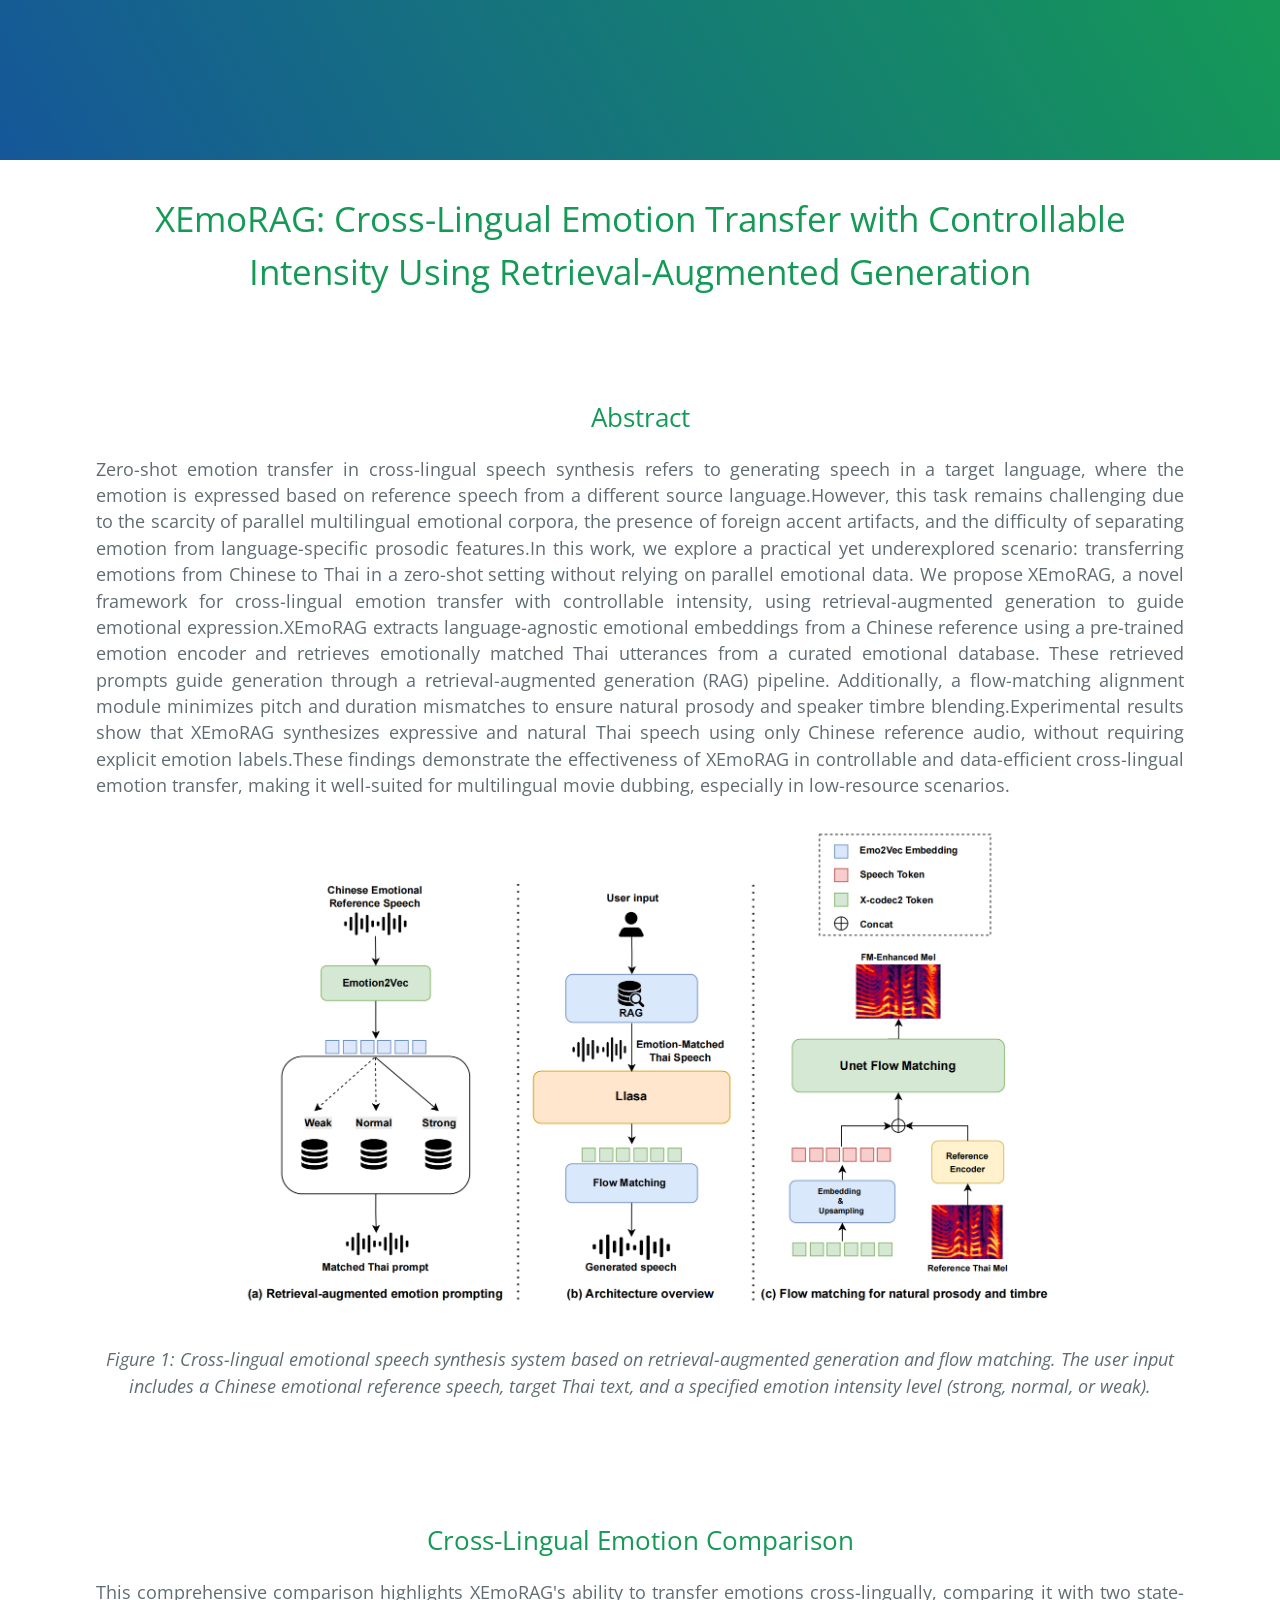
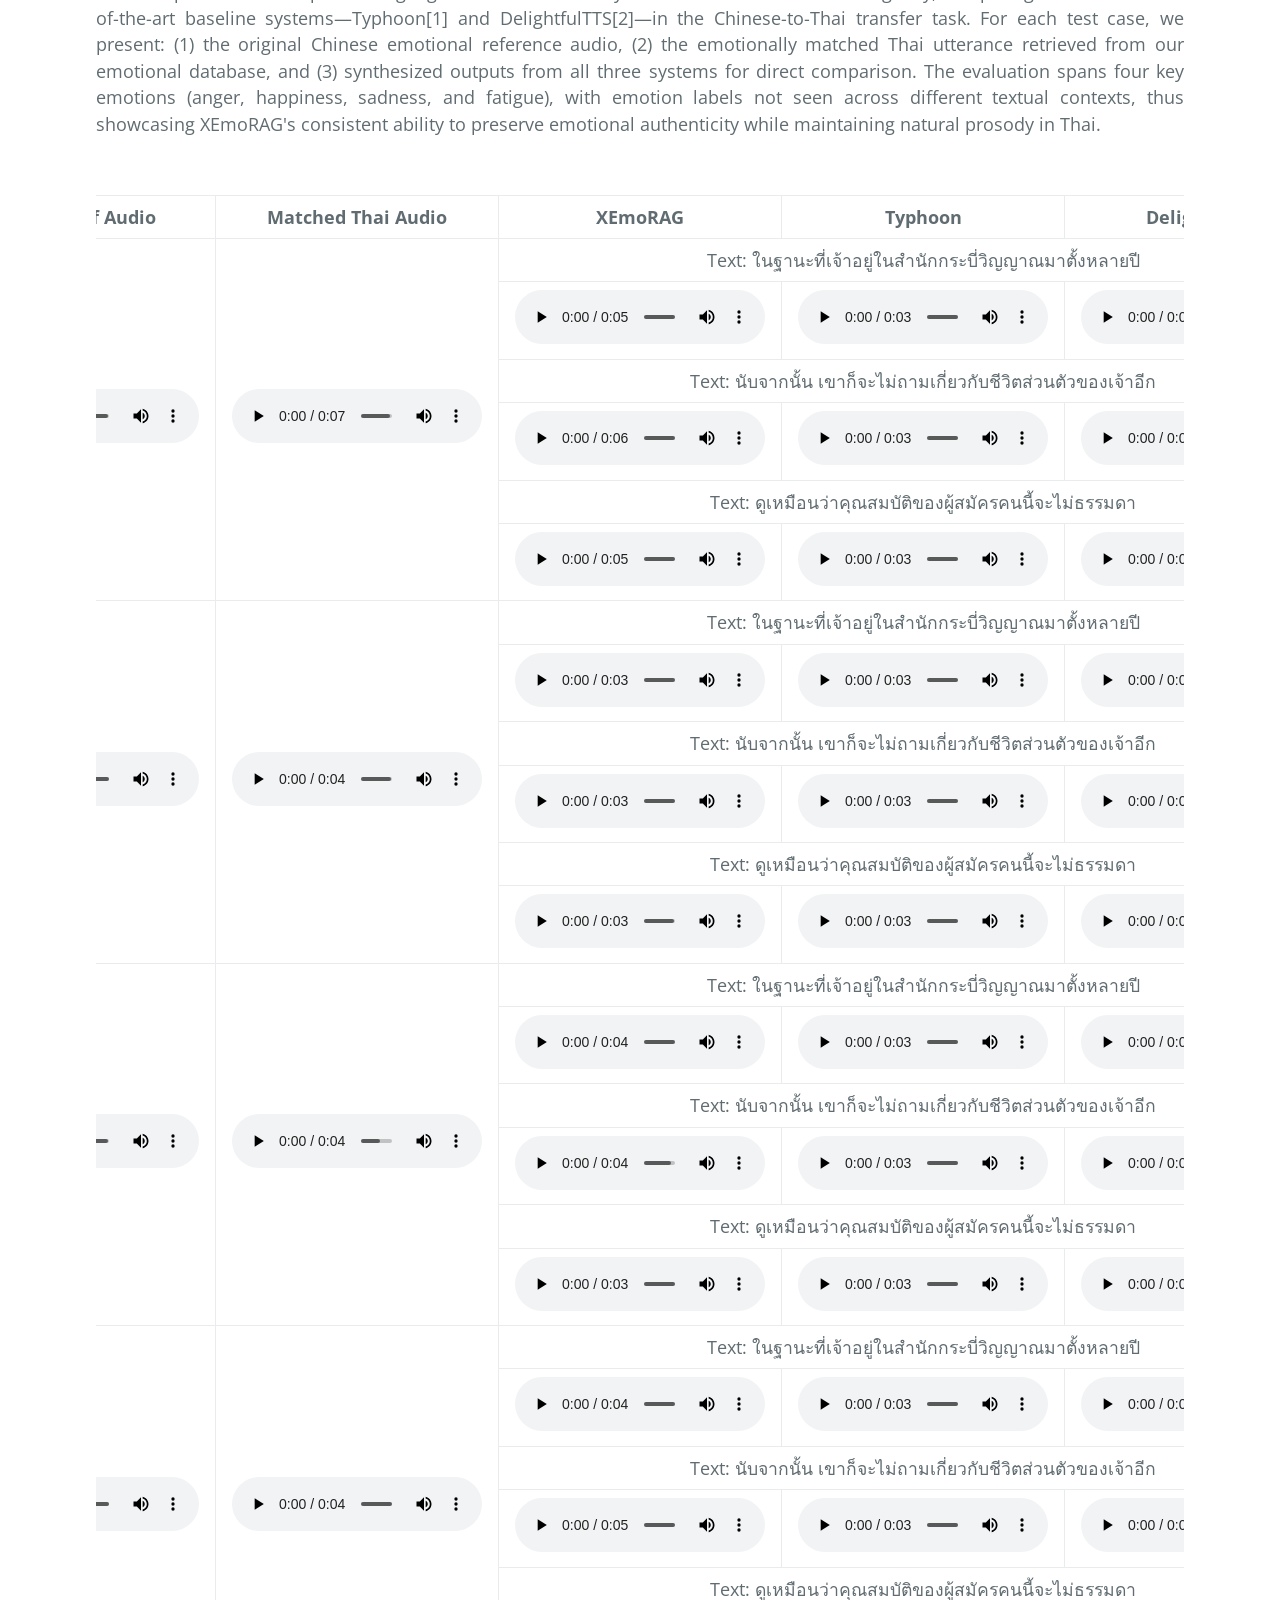
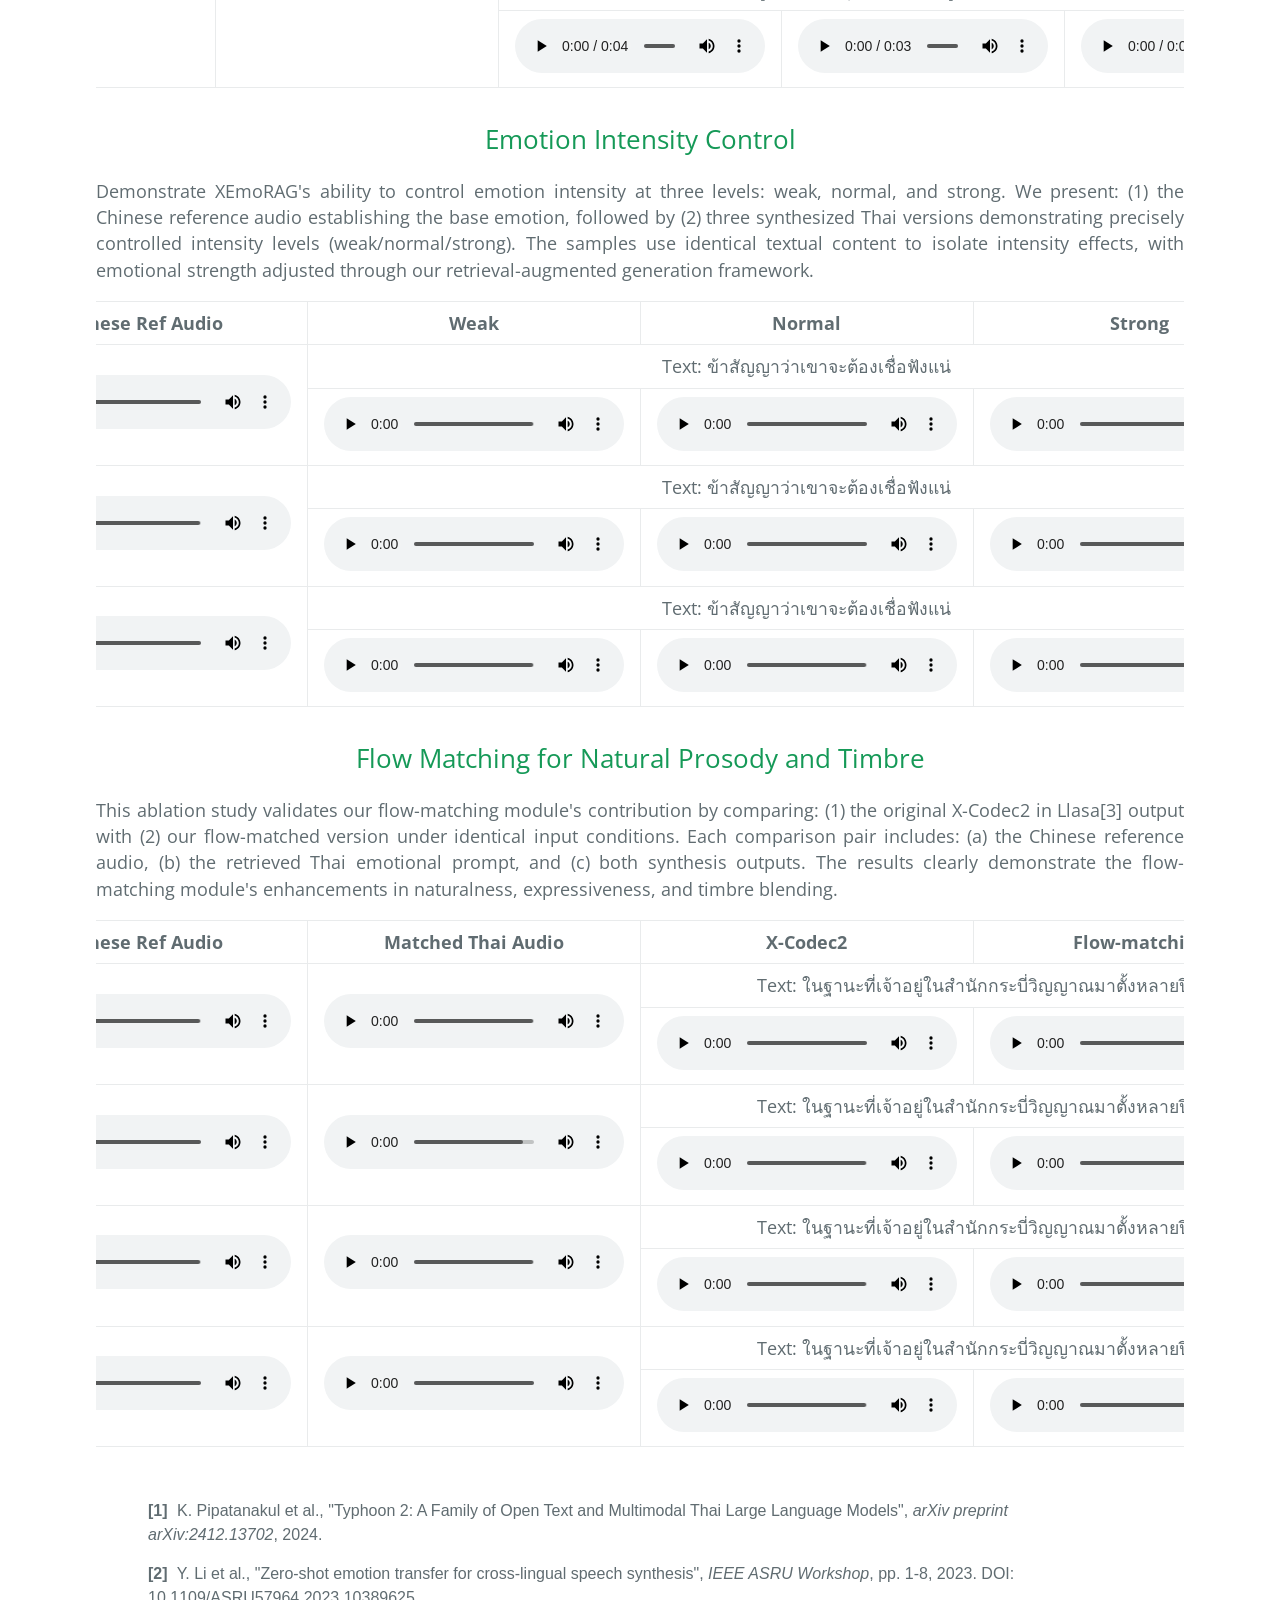
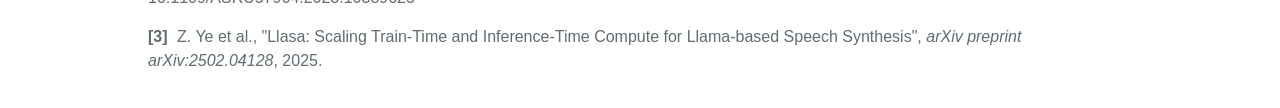
==== index.html @ 7e8bdb13 "reference" ====
<!DOCTYPE html>
<html lang="en-US">

<head>
  <meta http-equiv="Content-Type" content="text/html; charset=UTF-8">

  <!-- Begin Jekyll SEO tag v2.7.1 -->
  <title>XEmoRAG: Cross-Lingual Emotion Transfer with Controllable Intensity Using Retrieval-Augmented Generation</title>
  <meta name="generator" content="Jekyll v3.9.0">
  <meta property="og:title" content="TODO: title">
  <meta property="og:locale" content="en_US">
  <meta name="twitter:card" content="summary">
  <!-- End Jekyll SEO tag -->

  <meta name="viewport" content="width=device-width, initial-scale=1">
  <meta name="theme-color" content="#157878">
  <link rel="stylesheet" href="style.css">
</head>

<body data-new-gr-c-s-check-loaded="14.1001.0" data-gr-ext-installed="">
  <section class="page-header">
    <!-- <h1 class="project-name">Demo PAGE</h1> -->
    <!-- <h2 class="project-tagline"></h2> -->
  </section>

  <section class="main-content">
    <h1 id="">
      <center>XEmoRAG: Cross-Lingual Emotion Transfer with Controllable Intensity Using Retrieval-Augmented Generation</center>
    </h1>
    <!-- <h1 style="text-align: center;">DualDub: Video-to-Soundtrack Generation via Joint Speech and Background Audio Synthesis<a name="Comparison"></a></h1> -->

    <br><br>
    <h2 id="abstract" style="text-align: center;">Abstract<a name="abstract"></a></h2>
    <!-- <p style="text-align: justify;">DualDub: Video-to-Soundtrack Generation via Joint Speech and Background Audio Synthesis</p> -->
    <p style="text-align: justify;">
      Zero-shot emotion transfer in cross-lingual speech synthesis refers to generating speech in a target language, where the emotion is expressed based on reference speech from a different source language.However, this task remains challenging due to the scarcity of parallel multilingual emotional corpora, the presence of foreign accent artifacts, and the difficulty of separating emotion from language-specific prosodic features.In this work, we explore a practical yet underexplored scenario: transferring emotions from Chinese to Thai in a zero-shot setting without relying on parallel emotional data. 
      We propose XEmoRAG, a novel framework for cross-lingual emotion transfer with controllable intensity, using retrieval-augmented generation to guide emotional expression.XEmoRAG extracts language-agnostic emotional embeddings from a Chinese reference using a pre-trained emotion encoder and retrieves emotionally matched Thai utterances from a curated emotional database.
      These retrieved prompts guide generation through a retrieval-augmented generation (RAG) pipeline. Additionally, a flow-matching alignment module minimizes pitch and duration mismatches to ensure natural prosody and speaker timbre blending.Experimental results show that XEmoRAG synthesizes expressive and natural Thai speech using only Chinese reference audio, without requiring explicit emotion labels.These findings demonstrate the effectiveness of XEmoRAG in controllable and data-efficient cross-lingual emotion transfer, making it well-suited for multilingual movie dubbing, especially in low-resource scenarios.
    </p>

    <div style="display: flex; justify-content: center; margin: 20px 0;">
      <div style="max-width: 100%; text-align: center;">
        <img src='raw/fig/overview.png' style="max-width: none; width: 80%; height: auto;">
        <p style="text-align: center; font-style: italic;">
          Figure 1: Cross-lingual emotional speech synthesis system based on retrieval-augmented generation and flow matching. The user input includes a Chinese emotional reference speech, target Thai text, and a specified emotion intensity level (strong, normal, or weak).
        </p>
      </div>
    </div>


    <br><br> 


    <h2 style="text-align: center;">Cross-Lingual Emotion Comparison<a name="Comparison"></a></h2>
    <p style="text-align: justify;">This comprehensive comparison highlights XEmoRAG's ability to transfer emotions cross-lingually, comparing it with two state-of-the-art baseline systems—Typhoon<span class="citation">[1]</span> and DelightfulTTS<span class="citation">[2]</span>—in the Chinese-to-Thai transfer task. For each test case, we present: (1) the original Chinese emotional reference audio, (2) the emotionally matched Thai utterance retrieved from our emotional database, and (3) synthesized outputs from all three systems for direct comparison. The evaluation spans four key emotions (anger, happiness, sadness, and fatigue), with emotion labels not seen across different textual contexts, thus showcasing XEmoRAG's consistent ability to preserve emotional authenticity while maintaining natural prosody in Thai.</p>
    <!-- <h2 style="text-align: center;">Comparison of Emotional behavior<a name="Comparison"></a></h2> -->

    <!-- <table style="display: flex; justify-content: center;"> -->
    <!-- <table style="width: 1200px; table-layout: fixed; border-collapse: collapse;" border="1"> -->
    <table style="display: flex; justify-content: center;">
      <tbody id="v2st-body">
      </tbody>
    </table> 


    <h2 style="text-align: center;">Emotion Intensity Control<a name="Comparison"></a></h2>
    <p style="text-align: justify;">Demonstrate XEmoRAG's ability to control emotion intensity at three levels: weak, normal, and strong. We present: (1) the Chinese reference audio establishing the base emotion, followed by (2) three synthesized Thai versions demonstrating precisely controlled intensity levels (weak/normal/strong). The samples use identical textual content to isolate intensity effects, with emotional strength adjusted through our retrieval-augmented generation framework. </p>
    <table style="display: flex; justify-content: center;">
      <tbody id="v2a-body">
      </tbody>
    </table> 


    <h2 style="text-align: center;">Flow Matching for Natural Prosody and Timbre<a name="Comparison"></a></h2>
    <p style="text-align: justify;"> This ablation study validates our flow-matching module's contribution by comparing: (1) the original X-Codec2 in Llasa<span class="citation">[3]</span> output with (2) our flow-matched version under identical input conditions. Each comparison pair includes: (a) the Chinese reference audio, (b) the retrieved Thai emotional prompt, and (c) both synthesis outputs. The results clearly demonstrate the flow-matching module's enhancements in naturalness, expressiveness, and  timbre blending.</p>
    <table style="display: flex; justify-content: center;">
      <tbody id="v2s-body">
      </tbody>
    </table> 

  </section>
</body>

<script type="" text/javascript>
  window.onload = function () {
    sample_data=`
    <div style="width: 100%; overflow-x: auto; margin: 20px 0;padding: 0;">
        <table border="1" cellspacing="0" cellpadding="6" style="width: 100%; min-width: 100%; border-collapse: collapse;">
        <thead>
          <tr>
            <th>Chinese Ref Audio</th>
            <th>Matched Thai Audio</th>
            <th>XEmoRAG</th>
            <th>Typhoon</th>
            <th>DelightfulTTS</th>
          </tr>
        </thead>
        <tbody>

          <!-- Sample for 1.wav -->
          <tr>
            <td rowspan="6"><audio controls style="max-width: 250px;", src="raw/table1/proposed/VCF1_240111_fatigue/VCF1_240111.wav"></audio></td>
            <td rowspan="6"><audio controls style="max-width: 250px;" src="raw/table1/proposed/VCF1_240111_fatigue/210016.wav"></audio></td>
            <td colspan="3" style="text-align: center;">Text: ในฐานะที่เจ้าอยู่ในสำนักกระบี่วิญญาณมาตั้งหลายปี</td>
          </tr>  
          <tr>
            <td><audio controls style="max-width: 250px;" src="raw/table1/proposed/VCF1_240111_fatigue/VCF1_240111_210016_54.wav"></audio></td>
            <td><audio controls style="max-width: 250px;" src="raw/table1/typhoon/VCF1_240111_54.wav"></audio></td>
            <td><audio controls style="max-width: 250px;" src="raw/table1/delightfulTTS/210016_54.wav"></audio></td>
          </tr>  
          <tr>
            <td colspan="3" style="text-align: center;">Text: นับจากนั้น เขาก็จะไม่ถามเกี่ยวกับชีวิตส่วนตัวของเจ้าอีก</td>
          </tr>
          <tr>
            <td><audio controls style="max-width: 250px;" src="raw/table1/proposed/VCF1_240111_fatigue/VCF1_240111_210016_80.wav"></audio></td>
            <td><audio controls style="max-width: 250px;" src="raw/table1/typhoon/VCF1_240111_80.wav"></audio></td>
            <td><audio controls style="max-width: 250px;" src="raw/table1/delightfulTTS/210016_80.wav"></audio></td>
          </tr>
          <tr>
            <td colspan="3" style="text-align: center;">Text: ดูเหมือนว่าคุณสมบัติของผู้สมัครคนนี้จะไม่ธรรมดา</td>
          </tr>
          <tr>
            <td><audio controls style="max-width: 250px;" src="raw/table1/proposed/VCF1_240111_fatigue/VCF1_240111_210016_67.wav"></audio></td>
            <td><audio controls style="max-width: 250px;" src="raw/table1/typhoon/VCF1_240111_67.wav"></audio></td>
            <td><audio controls style="max-width: 250px;" src="raw/table1/delightfulTTS/210016_67.wav"></audio></td>

          <!-- Sample for 2.wav -->
          <tr>
            <td rowspan="6"><audio controls style="max-width: 250px;" src="raw/table1/proposed/VCF1_150046_intense_angry/VCF1_150046.wav"></audio></td>
            <td rowspan="6"><audio controls style="max-width: 250px;" src="raw/table1/proposed/VCF1_150046_intense_angry/320146.wav"></audio></td>
            <td colspan="3" style="text-align: center;">Text: ในฐานะที่เจ้าอยู่ในสำนักกระบี่วิญญาณมาตั้งหลายปี</td>
          </tr>  
          <tr>
            <td><audio controls style="max-width: 250px;" src="raw/table1/proposed/VCF1_150046_intense_angry/VCF1_150046_320146_54.wav"></audio></td>
            <td><audio controls style="max-width: 250px;" src="raw/table1/typhoon/VCF1_150046_54.wav"></audio></td>
            <td><audio controls style="max-width: 250px;" src="raw/table1/delightfulTTS/320146_54.wav"></audio></td>
          </tr>  
          <tr>
            <td colspan="3" style="text-align: center;">Text: นับจากนั้น เขาก็จะไม่ถามเกี่ยวกับชีวิตส่วนตัวของเจ้าอีก</td>
          </tr>
          <tr>
            <td><audio controls style="max-width: 250px;" src="raw/table1/proposed/VCF1_150046_intense_angry/VCF1_150046_320146_80.wav"></audio></td>
            <td><audio controls style="max-width: 250px;" src="raw/table1/typhoon/VCF1_150046_80.wav"></audio></td>
            <td><audio controls style="max-width: 250px;" src="raw/table1/delightfulTTS/320146_80.wav"></audio></td>
          </tr>
          <tr>
            <td colspan="3" style="text-align: center;">Text: ดูเหมือนว่าคุณสมบัติของผู้สมัครคนนี้จะไม่ธรรมดา</td>
          </tr>
          <tr>
            <td><audio controls style="max-width: 250px;" src="raw/table1/proposed/VCF1_150046_intense_angry/VCF1_150046_320146_67.wav"></audio></td>
            <td><audio controls style="max-width: 250px;" src="raw/table1/typhoon/VCF1_150046_67.wav"></audio></td>
            <td><audio controls style="max-width: 250px;" src="raw/table1/delightfulTTS/320146_67.wav"></audio></td>



          <!-- Sample for 3.wav -->
          <tr>
            <td rowspan="6"><audio controls style="max-width: 250px;" src="raw/table1/proposed/VCF1_010435_intense_happy/VCF1_010435.wav"></audio></td>
            <td rowspan="6"><audio controls style="max-width: 250px;" src="raw/table1/proposed/VCF1_010435_intense_happy/310051.wav"></audio></td>
            <td colspan="3" style="text-align: center;">Text: ในฐานะที่เจ้าอยู่ในสำนักกระบี่วิญญาณมาตั้งหลายปี</td>
          </tr>  
          <tr>
            <td><audio controls style="max-width: 250px;" src="raw/table1/proposed/VCF1_010435_intense_happy/VCF1_010435_310051_54.wav"></audio></td>
            <td><audio controls style="max-width: 250px;" src="raw/table1/typhoon/VCF1_010435_54.wav"></audio></td>
            <td><audio controls style="max-width: 250px;" src="raw/table1/delightfulTTS/310051_54.wav"></audio></td>
          </tr>  
          <tr>
            <td colspan="3" style="text-align: center;">Text: นับจากนั้น เขาก็จะไม่ถามเกี่ยวกับชีวิตส่วนตัวของเจ้าอีก</td>
          </tr>
          <tr>
            <td><audio controls style="max-width: 250px;" src="raw/table1/proposed/VCF1_010435_intense_happy/VCF1_010435_310051_80.wav"></audio></td>
            <td><audio controls style="max-width: 250px;" src="raw/table1/typhoon/VCF1_010435_80.wav"></audio></td>
            <td><audio controls style="max-width: 250px;" src="raw/table1/delightfulTTS/310051_80.wav"></audio></td>
          </tr>
          <tr>
            <td colspan="3" style="text-align: center;">Text: ดูเหมือนว่าคุณสมบัติของผู้สมัครคนนี้จะไม่ธรรมดา</td>
          </tr>
          <tr>
            <td><audio controls style="max-width: 250px;" src="raw/table1/proposed/VCF1_010435_intense_happy/VCF1_010435_310051_67.wav"></audio></td>
            <td><audio controls style="max-width: 250px;" src="raw/table1/typhoon/VCF1_010435_67.wav"></audio></td>
            <td><audio controls style="max-width: 250px;" src="raw/table1/delightfulTTS/310051_67.wav"></audio></td>


     <!-- Sample for 4.wav -->
          <tr>
            <td rowspan="6"><audio controls style="max-width: 250px;" src="raw/table1/proposed/VCF1_210227_intense_sad/VCF1_210227.wav"></audio></td>
            <td rowspan="6"><audio controls style="max-width: 250px;" src="raw/table1/proposed/VCF1_210227_intense_sad/330033.wav"></audio></td>
            <td colspan="3" style="text-align: center;">Text: ในฐานะที่เจ้าอยู่ในสำนักกระบี่วิญญาณมาตั้งหลายปี</td>
          </tr>  
          <tr>
            <td><audio controls style="max-width: 250px;" src="raw/table1/proposed/VCF1_210227_intense_sad/VCF1_210227_330033_54.wav"></audio></td>
            <td><audio controls style="max-width: 250px;" src="raw/table1/typhoon/VCF1_210227_54.wav"></audio></td>
            <td><audio controls style="max-width: 250px;" src="raw/table1/delightfulTTS/330033_54.wav"></audio></td>
          </tr>  
          <tr>
            <td colspan="3" style="text-align: center;">Text: นับจากนั้น เขาก็จะไม่ถามเกี่ยวกับชีวิตส่วนตัวของเจ้าอีก</td>
          </tr>
          <tr>
            <td><audio controls style="max-width: 250px;" src="raw/table1/proposed/VCF1_210227_intense_sad/VCF1_210227_330033_80.wav"></audio></td>
            <td><audio controls style="max-width: 250px;" src="raw/table1/typhoon/VCF1_210227_80.wav"></audio></td>
            <td><audio controls style="max-width: 250px;" src="raw/table1/delightfulTTS/330033_80.wav"></audio></td>
          </tr>
          <tr>
            <td colspan="3" style="text-align: center;">Text: ดูเหมือนว่าคุณสมบัติของผู้สมัครคนนี้จะไม่ธรรมดา</td>
          </tr>
          <tr>
            <td><audio controls style="max-width: 250px;" src="raw/table1/proposed/VCF1_210227_intense_sad/VCF1_210227_330033_67.wav"></audio></td>
            <td><audio controls style="max-width: 250px;" src="raw/table1/typhoon/VCF1_210227_67.wav"></audio></td>
            <td><audio controls style="max-width: 250px;" src="raw/table1/delightfulTTS/330033_67.wav"></audio></td>      

        </tbody>
        
      </table>
      </div>




`;
      
    document.getElementById('v2st-body').innerHTML = sample_data



    sample_data =`
         <table border="1" cellspacing="0" cellpadding="6" style="width: 100%; min-width: 100%; border-collapse: collapse;">
        <thead>
          <tr>
            <th>Chinese Ref Audio</th>
            <th>Weak</th>
            <th>Normal</th>
            <th>Strong</th>
          </tr>
        </thead>
        <tbody>

          <!-- Sample for 1.wav -->
          <tr>
             <td rowspan="2"><audio controls src="raw/table2/angry/VCF1_150046.wav"></audio></td>
            <td colspan="3" style="text-align: center;">Text: ข้าสัญญาว่าเขาจะต้องเชื่อฟังแน่</td>
          </tr>  
          <tr>
            <td><audio controls src="raw/table2/angry/weak_VCF1_150046_020001_52.wav"></audio></td>
            <td><audio controls src="raw/table2/angry/norm_VCF1_150046_120020_52.wav"></audio></td>
            <td><audio controls src="raw/table2/angry/strong_VCF1_150046_320146_52.wav"></audio></td>
          </tr>  
         

          <!-- Sample for 2.wav -->
          <tr>
             <td rowspan="2"><audio controls src="raw/table2/happy/VCF1_010435.wav"></audio></td>
            <td colspan="3" style="text-align: center;">Text: ข้าสัญญาว่าเขาจะต้องเชื่อฟังแน่</td>
          </tr>  
          <tr>
            <td><audio controls src="raw/table2/happy/weak_VCF1_010435_010399_52.wav"></audio></td>
            <td><audio controls src="raw/table2/happy/norm_VCF1_010435_110120_52.wav"></audio></td>
            <td><audio controls src="raw/table2/happy/strong_VCF1_010435_310051_52.wav"></audio></td>
          </tr>  
        


          <!-- Sample for 3.wav -->
          <tr>
             <td rowspan="2"><audio controls src="raw/table2/sad/VCF1_210227.wav"></audio></td>
            <td colspan="3" style="text-align: center;">Text: ข้าสัญญาว่าเขาจะต้องเชื่อฟังแน่</td>
          </tr>  
          <tr>
            <td><audio controls src="raw/table2/sad/weak_VCF1_210227_040119_52.wav"></audio></td>
            <td><audio controls src="raw/table2/sad/norm_VCF1_210227_130161_52.wav"></audio></td>
            <td><audio controls src="raw/table2/sad/strong_VCF1_210227_330033_52.wav"></audio></td>
          </tr>  
   

        </tbody>
        
      </table>

     
    `;
      
    document.getElementById('v2a-body').innerHTML = sample_data



    sample_data =`
      <table border="1" cellspacing="0" cellpadding="6" style="width: 100%; min-width: 100%; border-collapse: collapse;">
        <thead>
          <tr>
            <th>Chinese Ref Audio</th>
            <th>Matched Thai Audio</th>
            <th>X-Codec2</th>
            <th>Flow-matching</th>
          </tr>
        </thead>
        <tbody>

          <!-- Sample for 1.wav -->
          <tr>
            <td rowspan="2"><audio controls src="raw/table1/proposed/VCF1_240111_fatigue/VCF1_240111.wav"></audio></td>
            <td rowspan="2"><audio controls src="raw/table1/proposed/VCF1_240111_fatigue/210016.wav"></audio></td>
            <td colspan="2" style="text-align: center;">Text: ในฐานะที่เจ้าอยู่ในสำนักกระบี่วิญญาณมาตั้งหลายปี</td>
          </tr>  
          <tr>
            <td><audio controls src="raw/table3/VCF1_240111_210016_54.wav"></audio></td>
            <td><audio controls src="raw/table1/proposed/VCF1_240111_fatigue/VCF1_240111_210016_54.wav"></audio></td>
          </tr>  
          
          <!-- Sample for 2.wav -->
          <tr>
            <td rowspan="2"><audio controls src="raw/table1/proposed/VCF1_150046_intense_angry/VCF1_150046.wav"></audio></td>
            <td rowspan="2"><audio controls src="raw/table1/proposed/VCF1_150046_intense_angry/320146.wav"></audio></td>
            <td colspan="2" style="text-align: center;">Text: ในฐานะที่เจ้าอยู่ในสำนักกระบี่วิญญาณมาตั้งหลายปี</td>
          </tr>  

          <tr>
            <td><audio controls src="raw/table3/VCF1_150046_320146_54.wav"></audio></td>
            <td><audio controls src="raw/table1/proposed/VCF1_150046_intense_angry/VCF1_150046_320146_54.wav"></audio></td>
          </tr> 
         
          <!-- Sample for 3.wav -->
          <tr>
            <td rowspan="2"><audio controls src="raw/table1/proposed/VCF1_010435_intense_happy/VCF1_010435.wav"></audio></td>
            <td rowspan="2"><audio controls src="raw/table1/proposed/VCF1_010435_intense_happy/310051.wav"></audio></td>
            <td colspan="2" style="text-align: center;">Text: ในฐานะที่เจ้าอยู่ในสำนักกระบี่วิญญาณมาตั้งหลายปี</td>
          </tr>  

          <tr>
            <td><audio controls src="raw/table3/VCF1_010435_310051_54.wav"></audio></td>
            <td><audio controls src="raw/table1/proposed/VCF1_010435_intense_happy/VCF1_010435_310051_54.wav"></audio></td>
          </tr> 
          
         

     <!-- Sample for 4.wav -->
          <tr>
            <td rowspan="2"><audio controls src="raw/table1/proposed/VCF1_210227_intense_sad/VCF1_210227.wav"></audio></td>
            <td rowspan="2"><audio controls src="raw/table1/proposed/VCF1_210227_intense_sad/330033.wav"></audio></td>
            <td colspan="2" style="text-align: center;">Text: ในฐานะที่เจ้าอยู่ในสำนักกระบี่วิญญาณมาตั้งหลายปี</td>
          </tr>  
          <tr>
            <td><audio controls src="raw/table3/VCF1_210227_330033_54.wav"></audio></td>
            <td><audio controls src="raw/table1/proposed/VCF1_210227_intense_sad/VCF1_210227_330033_54.wav"></audio></td>
          </tr>  
          
        </tbody>
        
      </table>

    `;
      
    document.getElementById('v2s-body').innerHTML = sample_data

  }


</script>

<section class="references">
  
  <div class="reference-item" id="ref1">
    <span class="ref-num">[1]</span>
    <span class="ref-content">
      K. Pipatanakul et al., "Typhoon 2: A Family of Open Text and Multimodal Thai Large Language Models", 
      <em>arXiv preprint arXiv:2412.13702</em>, 2024.
    </span>
  </div>


  <div class="reference-item" id="ref4">
    <span class="ref-num">[2]</span>
    <span class="ref-content">
      Y. Li et al., "Zero-shot emotion transfer for cross-lingual speech synthesis", 
      <em>IEEE ASRU Workshop</em>, pp. 1-8, 2023.
      <span class="doi-badge">DOI: 10.1109/ASRU57964.2023.10389625</span>
    </span>
  </div>

  <div class="reference-item" id="ref3">
    <span class="ref-num">[3]</span>
    <span class="ref-content">
      Z. Ye et al., "Llasa: Scaling Train-Time and Inference-Time Compute for Llama-based Speech Synthesis", 
      <em>arXiv preprint arXiv:2502.04128</em>, 2025.
    </span>
  </div>

</section>
---- style.css ----
/*! normalize.css v3.0.2 | MIT License | git.io/normalize */@import url("https://fonts.googleapis.com/css?family=Open+Sans:400,700");html{font-family:sans-serif;-ms-text-size-adjust:100%;-webkit-text-size-adjust:100%}body{margin:0}article,aside,details,figcaption,figure,footer,header,hgroup,main,menu,nav,section,summary{display:block}audio,canvas,progress,video{display:inline-block;vertical-align:baseline}audio:not([controls]){display:none;height:0}[hidden],template{display:none}a{background-color:transparent}a:active,a:hover{outline:0}abbr[title]{border-bottom:1px dotted}b,strong{font-weight:bold}dfn{font-style:italic}h1{font-size:2em;margin:0.67em 0}mark{background:#ff0;color:#000}small{font-size:80%}sub,sup{font-size:75%;line-height:0;position:relative;vertical-align:baseline}sup{top:-0.5em}sub{bottom:-0.25em}img{border:0}svg:not(:root){overflow:hidden}figure{margin:1em 40px}hr{box-sizing:content-box;height:0}pre{overflow:auto}code,kbd,pre,samp{font-family:monospace, monospace;font-size:1em}button,input,optgroup,select,textarea{color:inherit;font:inherit;margin:0}button{overflow:visible}button,select{text-transform:none}button,html input[type="button"],input[type="reset"],input[type="submit"]{-webkit-appearance:button;cursor:pointer}button[disabled],html input[disabled]{cursor:default}button::-moz-focus-inner,input::-moz-focus-inner{border:0;padding:0}input{line-height:normal}input[type="checkbox"],input[type="radio"]{box-sizing:border-box;padding:0}input[type="number"]::-webkit-inner-spin-button,input[type="number"]::-webkit-outer-spin-button{height:auto}input[type="search"]{-webkit-appearance:textfield;box-sizing:content-box}input[type="search"]::-webkit-search-cancel-button,input[type="search"]::-webkit-search-decoration{-webkit-appearance:none}fieldset{border:1px solid #c0c0c0;margin:0 2px;padding:0.35em 0.625em 0.75em}legend{border:0;padding:0}textarea{overflow:auto}optgroup{font-weight:bold}table{border-collapse:collapse;border-spacing:0}td,th{padding:0}.highlight table td{padding:5px}.highlight table pre{margin:0}.highlight .cm{color:#999988;font-style:italic}.highlight .cp{color:#999999;font-weight:bold}.highlight .c1{color:#999988;font-style:italic}.highlight .cs{color:#999999;font-weight:bold;font-style:italic}.highlight .c,.highlight .cd{color:#999988;font-style:italic}.highlight .err{color:#a61717;background-color:#e3d2d2}.highlight .gd{color:#000000;background-color:#ffdddd}.highlight .ge{color:#000000;font-style:italic}.highlight .gr{color:#aa0000}.highlight .gh{color:#999999}.highlight .gi{color:#000000;background-color:#ddffdd}.highlight .go{color:#888888}.highlight .gp{color:#555555}.highlight .gs{font-weight:bold}.highlight .gu{color:#aaaaaa}.highlight .gt{color:#aa0000}.highlight .kc{color:#000000;font-weight:bold}.highlight .kd{color:#000000;font-weight:bold}.highlight .kn{color:#000000;font-weight:bold}.highlight .kp{color:#000000;font-weight:bold}.highlight .kr{color:#000000;font-weight:bold}.highlight .kt{color:#445588;font-weight:bold}.highlight .k,.highlight .kv{color:#000000;font-weight:bold}.highlight .mf{color:#009999}.highlight .mh{color:#009999}.highlight .il{color:#009999}.highlight .mi{color:#009999}.highlight .mo{color:#009999}.highlight .m,.highlight .mb,.highlight .mx{color:#009999}.highlight .sb{color:#d14}.highlight .sc{color:#d14}.highlight .sd{color:#d14}.highlight .s2{color:#d14}.highlight .se{color:#d14}.highlight .sh{color:#d14}.highlight .si{color:#d14}.highlight .sx{color:#d14}.highlight .sr{color:#009926}.highlight .s1{color:#d14}.highlight .ss{color:#990073}.highlight .s{color:#d14}.highlight .na{color:#008080}.highlight .bp{color:#999999}.highlight .nb{color:#0086B3}.highlight .nc{color:#445588;font-weight:bold}.highlight .no{color:#008080}.highlight .nd{color:#3c5d5d;font-weight:bold}.highlight .ni{color:#800080}.highlight .ne{color:#990000;font-weight:bold}.highlight .nf{color:#990000;font-weight:bold}.highlight .nl{color:#990000;font-weight:bold}.highlight .nn{color:#555555}.highlight .nt{color:#000080}.highlight .vc{color:#008080}.highlight .vg{color:#008080}.highlight .vi{color:#008080}.highlight .nv{color:#008080}.highlight .ow{color:#000000;font-weight:bold}.highlight .o{color:#000000;font-weight:bold}.highlight .w{color:#bbbbbb}.highlight{background-color:#f8f8f8}*{box-sizing:border-box}body{padding:0;margin:0;font-family:"Open Sans", "Helvetica Neue", Helvetica, Arial, sans-serif;font-size:16px;line-height:1.5;color:#606c71}a{color:#1e6bb8;text-decoration:none}a:hover{text-decoration:underline}.btn{display:inline-block;margin-bottom:1rem;color:rgba(255,255,255,0.7);background-color:rgba(255,255,255,0.08);border-color:rgba(255,255,255,0.2);border-style:solid;border-width:1px;border-radius:0.3rem;transition:color 0.2s, background-color 0.2s, border-color 0.2s}.btn:hover{color:rgba(255,255,255,0.8);text-decoration:none;background-color:rgba(255,255,255,0.2);border-color:rgba(255,255,255,0.3)}.btn+.btn{margin-left:1rem}@media screen and (min-width: 64em){.btn{padding:0.75rem 1rem}}@media screen and (min-width: 42em) and (max-width: 64em){.btn{padding:0.6rem 0.9rem;font-size:0.9rem}}@media screen and (max-width: 42em){.btn{display:block;width:100%;padding:0.75rem;font-size:0.9rem}.btn+.btn{margin-top:1rem;margin-left:0}}.page-header{color:#fff;text-align:center;background-color:#159957;background-image:linear-gradient(60deg, #155799, #159957)}@media screen and (min-width: 64em){.page-header{padding:5rem 6rem}}@media screen and (min-width: 42em) and (max-width: 64em){.page-header{padding:3rem 4rem}}@media screen and (max-width: 42em){.page-header{padding:2rem 1rem}}.project-name{margin-top:0;margin-bottom:0.1rem}@media screen and (min-width: 64em){.project-name{font-size:3.25rem}}@media screen and (min-width: 42em) and (max-width: 64em){.project-name{font-size:2.25rem}}@media screen and (max-width: 42em){.project-name{font-size:1.75rem}}.project-tagline{margin-bottom:2rem;font-weight:normal;opacity:0.7}@media screen and (min-width: 64em){.project-tagline{font-size:1.25rem}}@media screen and (min-width: 42em) and (max-width: 64em){.project-tagline{font-size:1.15rem}}@media screen and (max-width: 42em){.project-tagline{font-size:1rem}}.main-content{word-wrap:break-word}.main-content :first-child{margin-top:0}@media screen and (min-width: 64em){.main-content{max-width:110rem;padding:2rem 6rem;margin:0 auto;font-size:1.1rem}}@media screen and (min-width: 42em) and (max-width: 64em){.main-content{padding:2rem 4rem;font-size:1.1rem}}@media screen and (max-width: 42em){.main-content{padding:2rem 1rem;font-size:1rem}}.main-content img{max-width:100%}.main-content h1,.main-content h2,.main-content h3,.main-content h4,.main-content h5,.main-content h6{margin-top:2rem;margin-bottom:1rem;font-weight:normal;color:#159957}.main-content p{margin-bottom:1em}.main-content code{padding:2px 4px;font-family:Consolas, "Liberation Mono", Menlo, Courier, monospace;font-size:0.9rem;color:#567482;background-color:#f3f6fa;border-radius:0.3rem}.main-content pre{padding:0.8rem;margin-top:0;margin-bottom:1rem;font:1rem Consolas, "Liberation Mono", Menlo, Courier, monospace;color:#567482;word-wrap:normal;background-color:#f3f6fa;border:solid 1px #dce6f0;border-radius:0.3rem}.main-content pre>code{padding:0;margin:0;font-size:0.9rem;color:#567482;word-break:normal;white-space:pre;background:transparent;border:0}.main-content .highlight{margin-bottom:1rem}.main-content .highlight pre{margin-bottom:0;word-break:normal}.main-content .highlight pre,.main-content pre{padding:0.8rem;overflow:auto;font-size:0.9rem;line-height:1.45;border-radius:0.3rem;-webkit-overflow-scrolling:touch}.main-content pre code,.main-content pre tt{display:inline;max-width:initial;padding:0;margin:0;overflow:initial;line-height:inherit;word-wrap:normal;background-color:transparent;border:0}.main-content pre code:before,.main-content pre code:after,.main-content pre tt:before,.main-content pre tt:after{content:normal}.main-content ul,.main-content ol{margin-top:0}.main-content blockquote{padding:0 1rem;margin-left:0;color:#819198;border-left:0.3rem solid #dce6f0}.main-content blockquote>:first-child{margin-top:0}.main-content blockquote>:last-child{margin-bottom:0}.main-content table{display:block;width:100%;overflow:auto;word-break:normal;word-break:keep-all;-webkit-overflow-scrolling:touch}.main-content table th{font-weight:bold}.main-content table th,.main-content table td{padding:0.5rem 1rem;border:1px solid #e9ebec}.main-content dl{padding:0}.main-content dl dt{padding:0;margin-top:1rem;font-size:1rem;font-weight:bold}.main-content dl dd{padding:0;margin-bottom:1rem}.main-content hr{height:2px;padding:0;margin:1rem 0;background-color:#eff0f1;border:0}.site-footer{padding-top:2rem;margin-top:2rem;border-top:solid 1px #eff0f1}@media screen and (min-width: 64em){.site-footer{font-size:1rem}}@media screen and (min-width: 42em) and (max-width: 64em){.site-footer{font-size:1rem}}@media screen and (max-width: 42em){.site-footer{font-size:0.9rem}}.site-footer-owner{display:block;font-weight:bold}.site-footer-credits{color:#819198}

/* 全局样式重置 */
table {
  box-sizing: border-box; /* 确保边框计入宽度 */
  border-collapse: collapse; /* 避免双边框问题 */
}
body {
  overflow-x: visible !important; /* 确保页面允许横向滚动 */
}


@media (max-width: 768px) {
  table { font-size: 14px; }
  audio { max-width: 150px; }
}

.references {
      width: 80%;              /* 控制宽度 */
      margin: 0 auto;          /* 水平居中 */
      padding: 20px;
      /* background-color: #f9f9f9; */
      border-radius: 8px;
      font-family: Arial, sans-serif;
    }
    .reference-item {
      margin-bottom: 15px;
    }
    .ref-num {
      font-weight: bold;
      margin-right: 5px;
    }
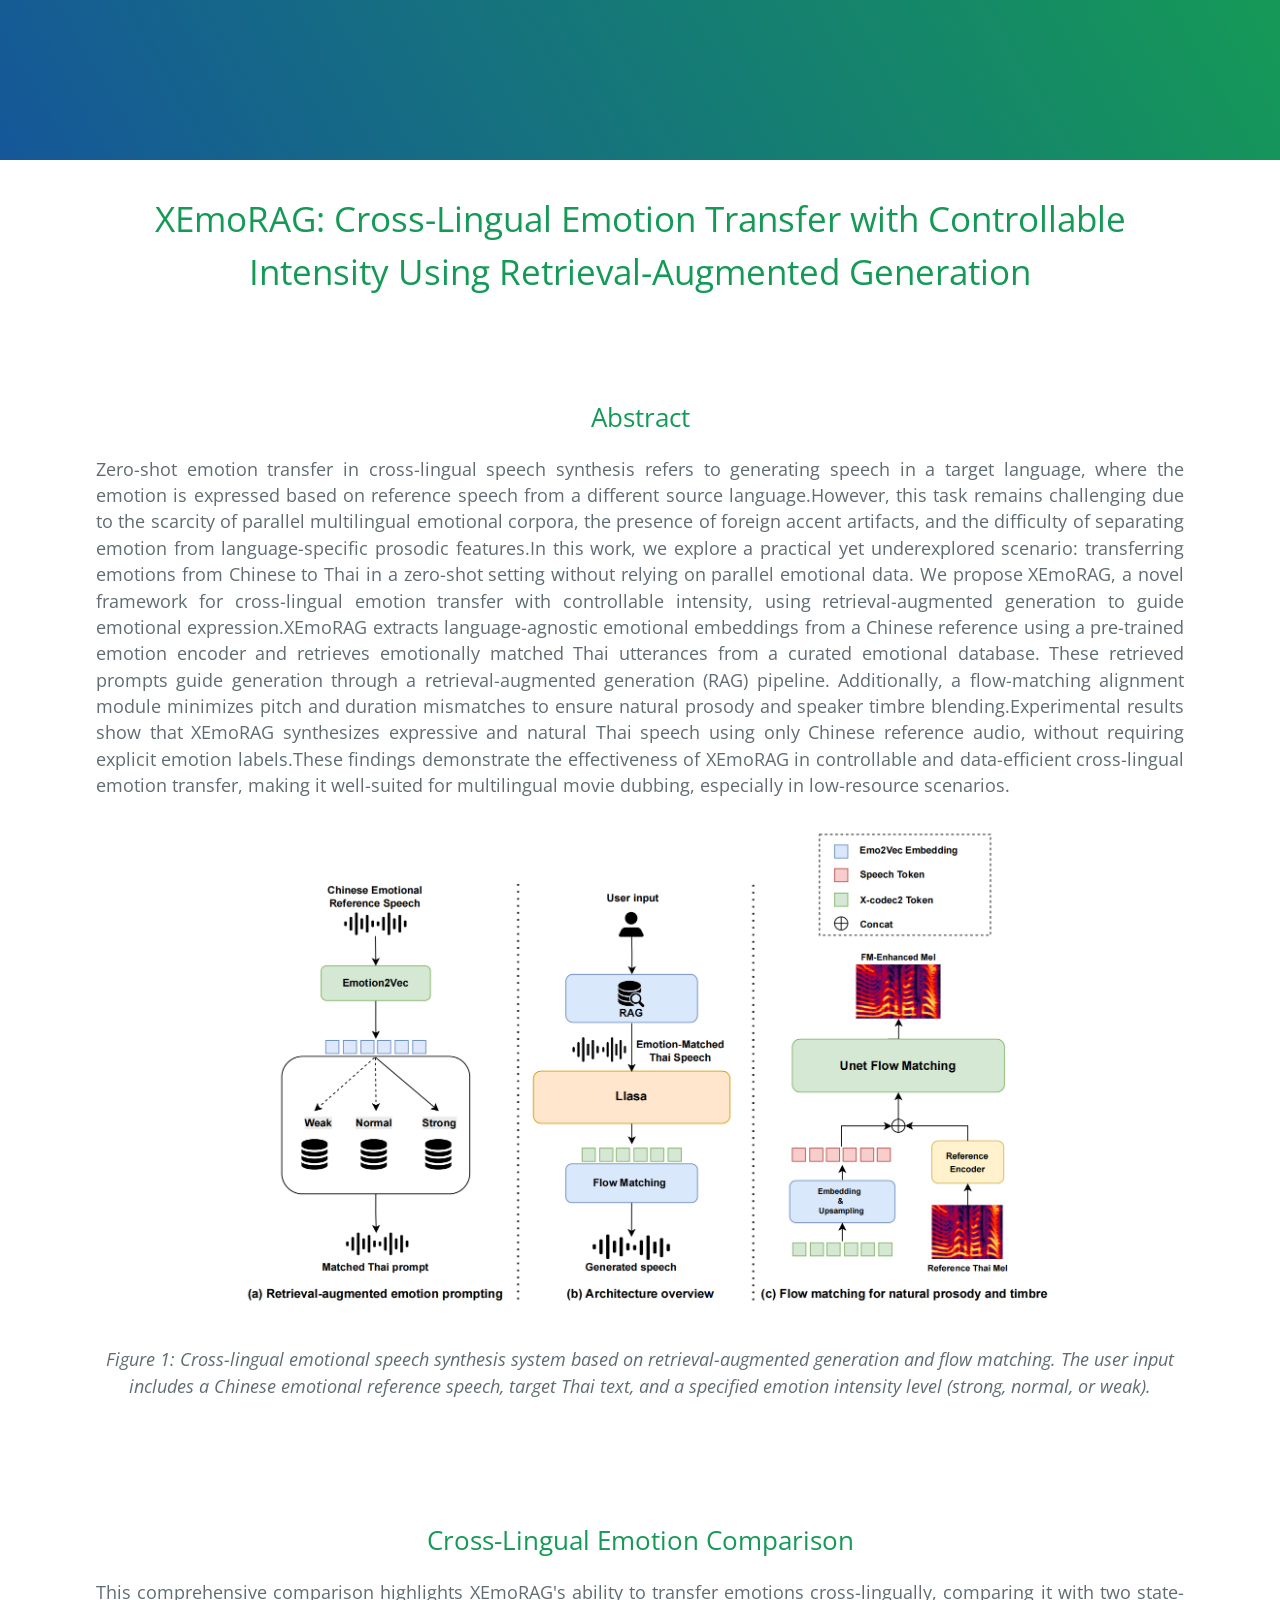
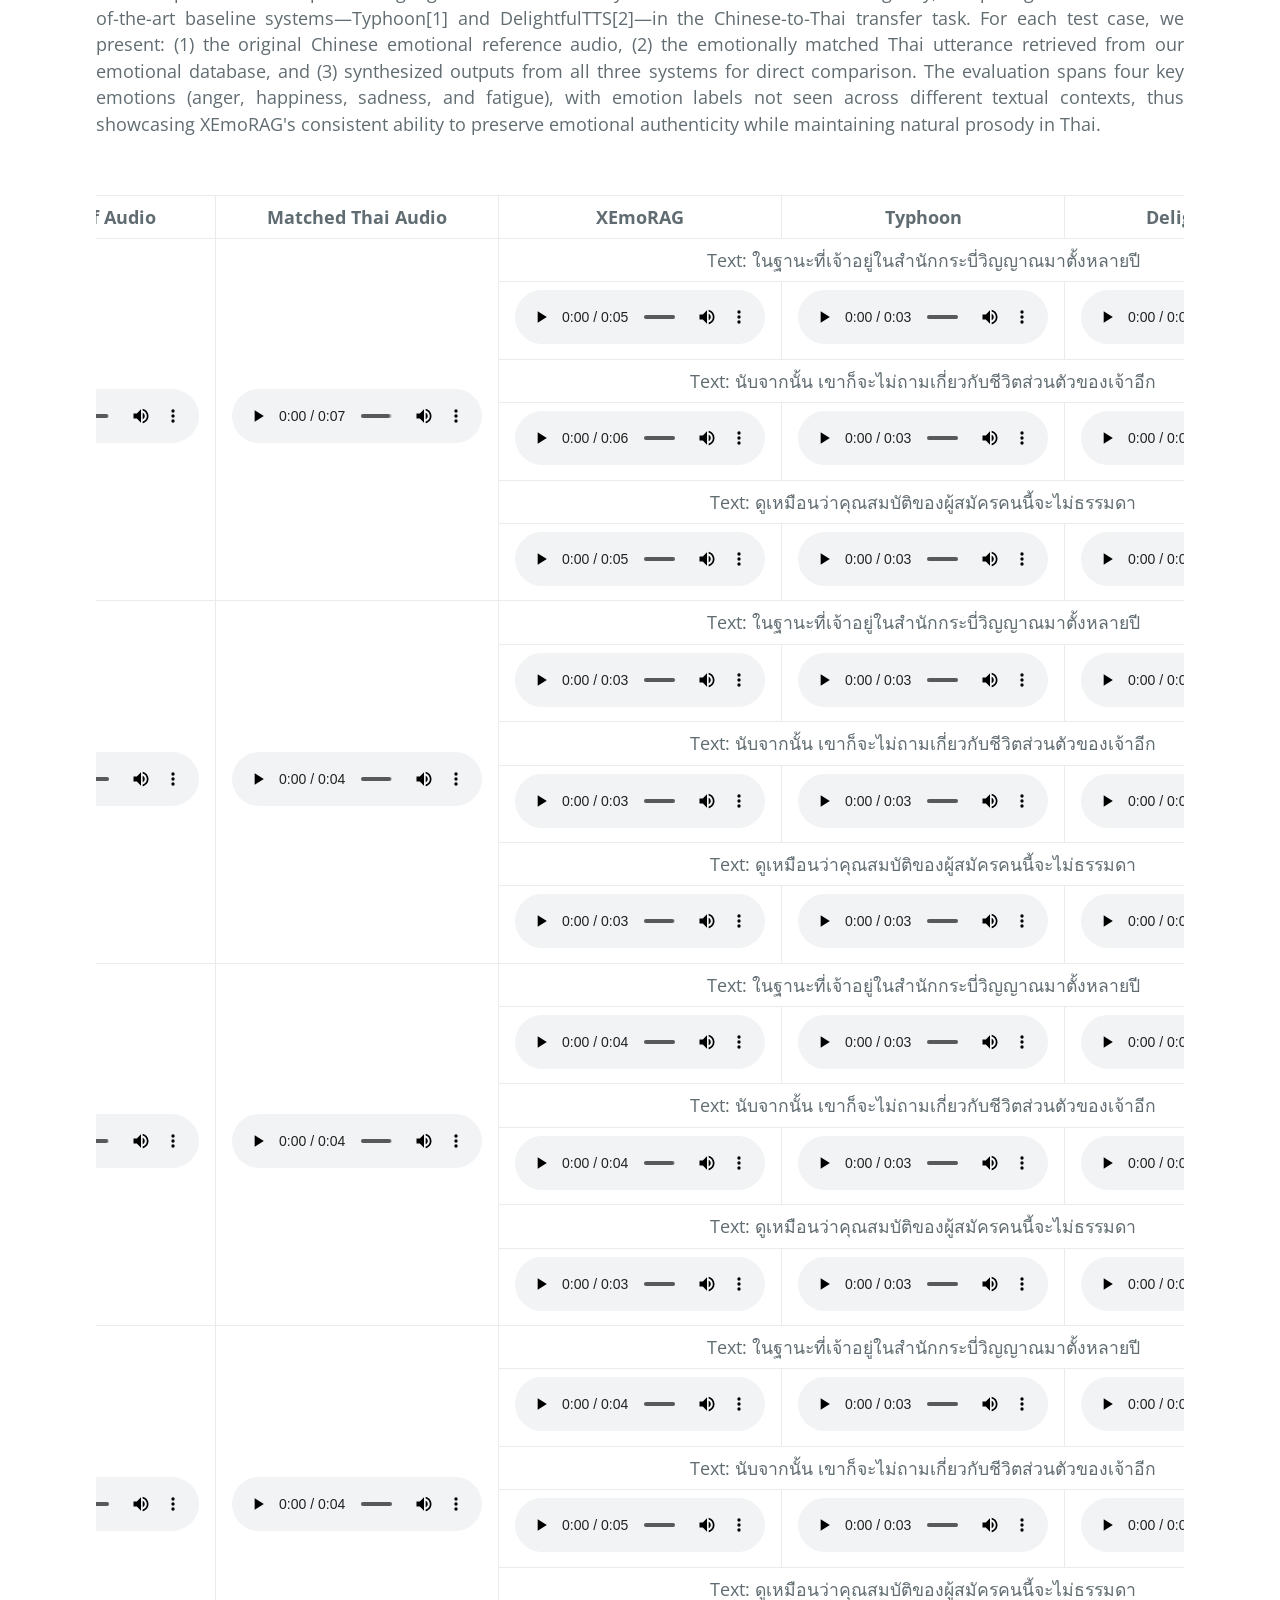
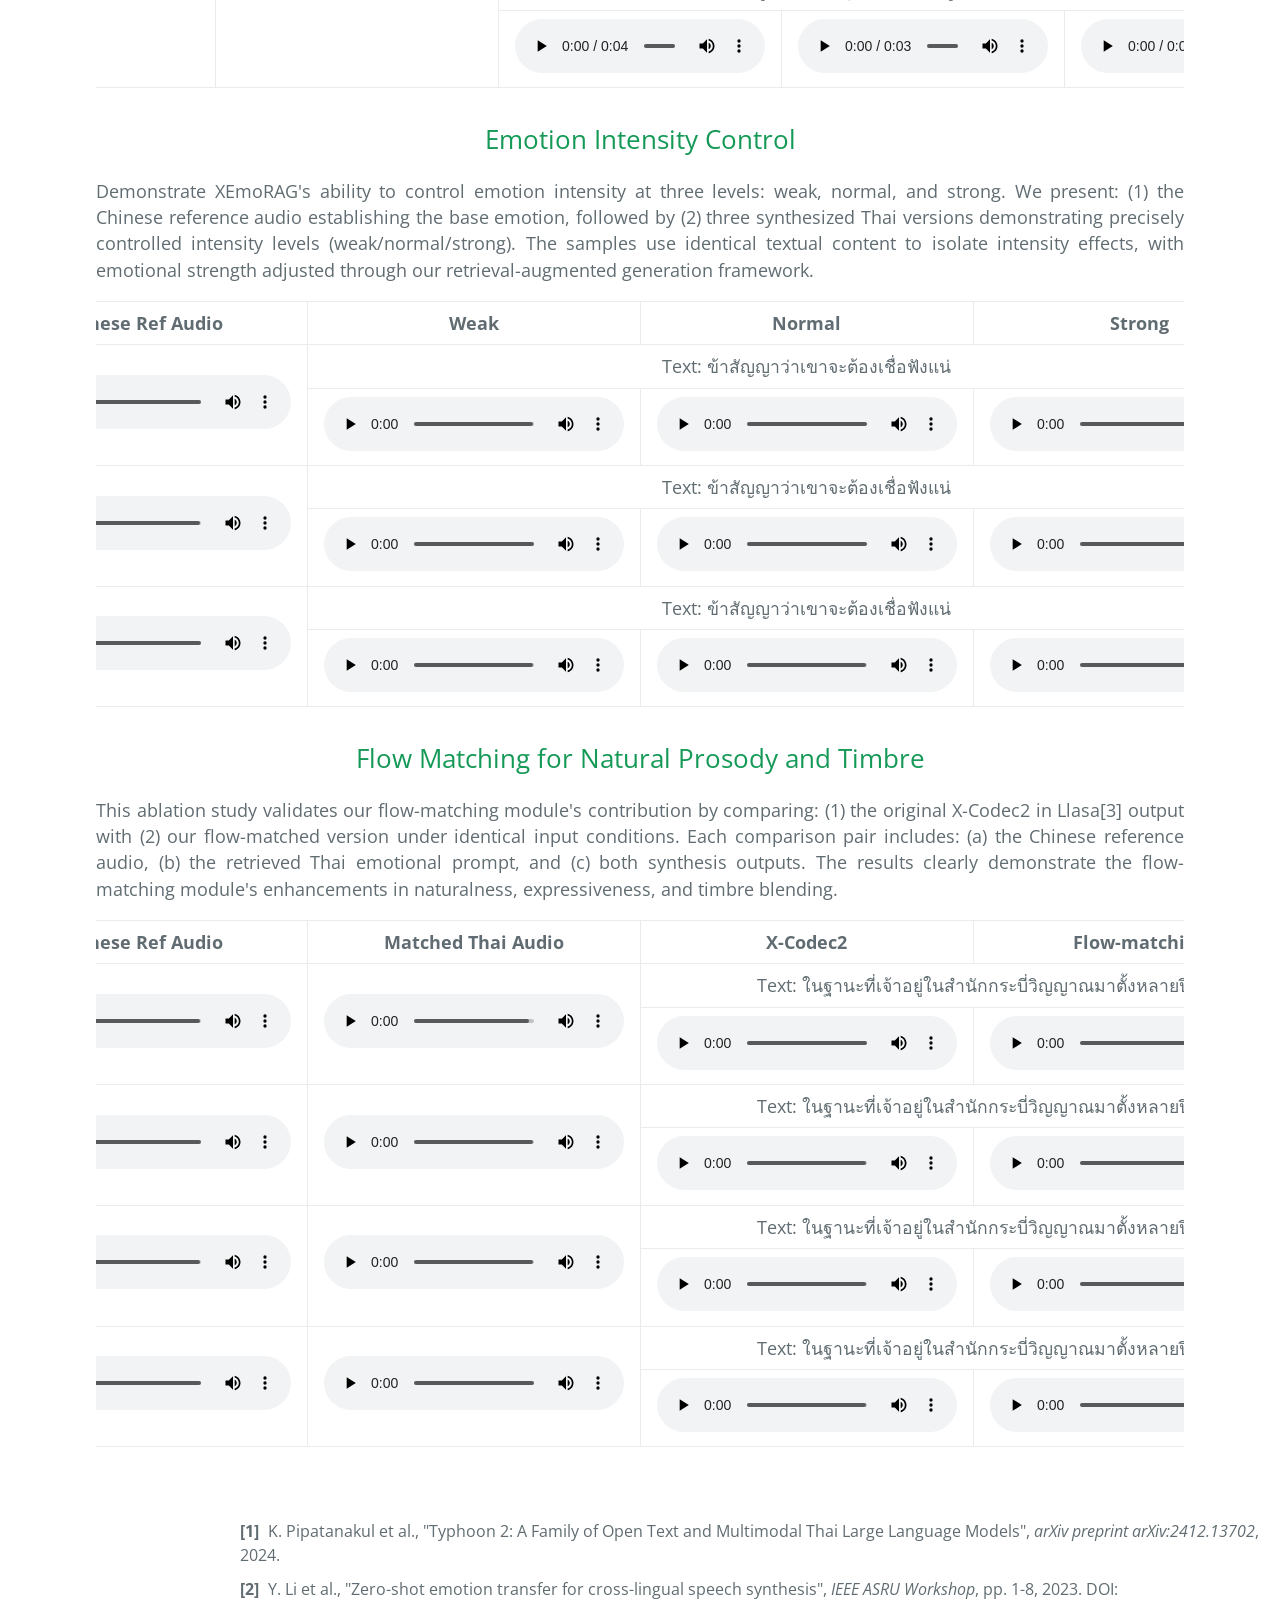
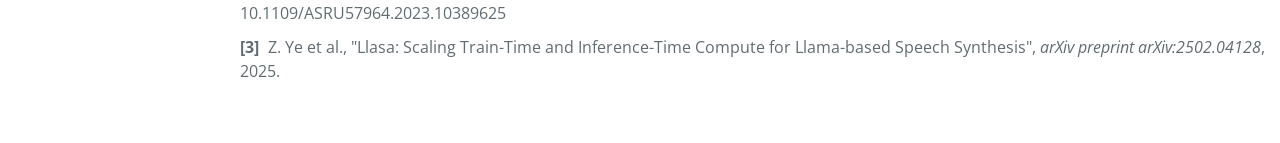
==== commit f4f75734: "reference" ====
--- a/index.html
+++ b/index.html
@@ -354,6 +354,7 @@
 
 
 </script>
+
 
 <section class="references">
   
--- a/style.css
+++ b/style.css
@@ -14,20 +14,19 @@
   table { font-size: 14px; }
   audio { max-width: 150px; }
 }
+  .references {
+    margin: 40px 0 60px 240px; /* 上右下左间距 */
+  }
 
-.references {
-      width: 80%;              /* 控制宽度 */
-      margin: 0 auto;          /* 水平居中 */
-      padding: 20px;
-      /* background-color: #f9f9f9; */
-      border-radius: 8px;
-      font-family: Arial, sans-serif;
-    }
-    .reference-item {
-      margin-bottom: 15px;
-    }
-    .ref-num {
-      font-weight: bold;
-      margin-right: 5px;
-    }
- +  .reference-item {
+    margin-bottom: 10px;
+  }
+
+  .ref-num {
+    font-weight: bold;
+    margin-right: 5px;
+  }
+
+  .ref-content {
+    display: inline;
+  }
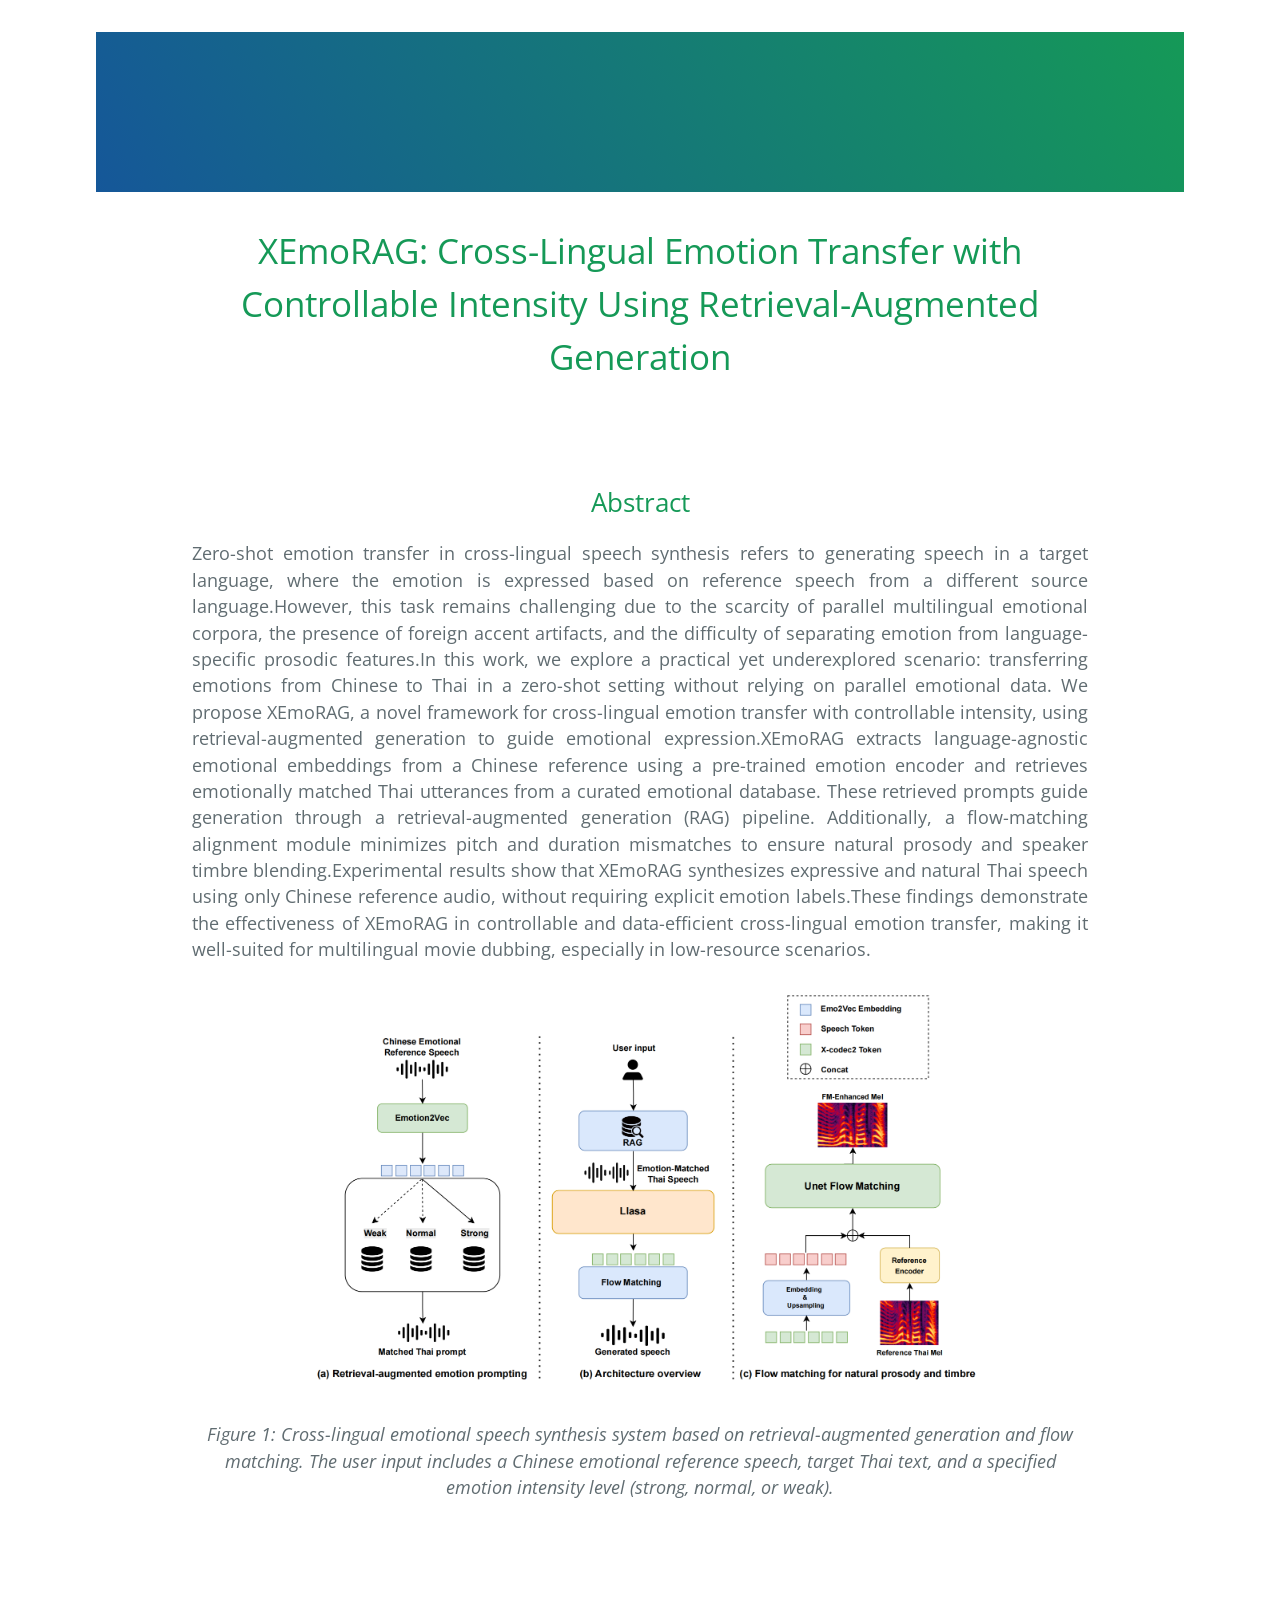
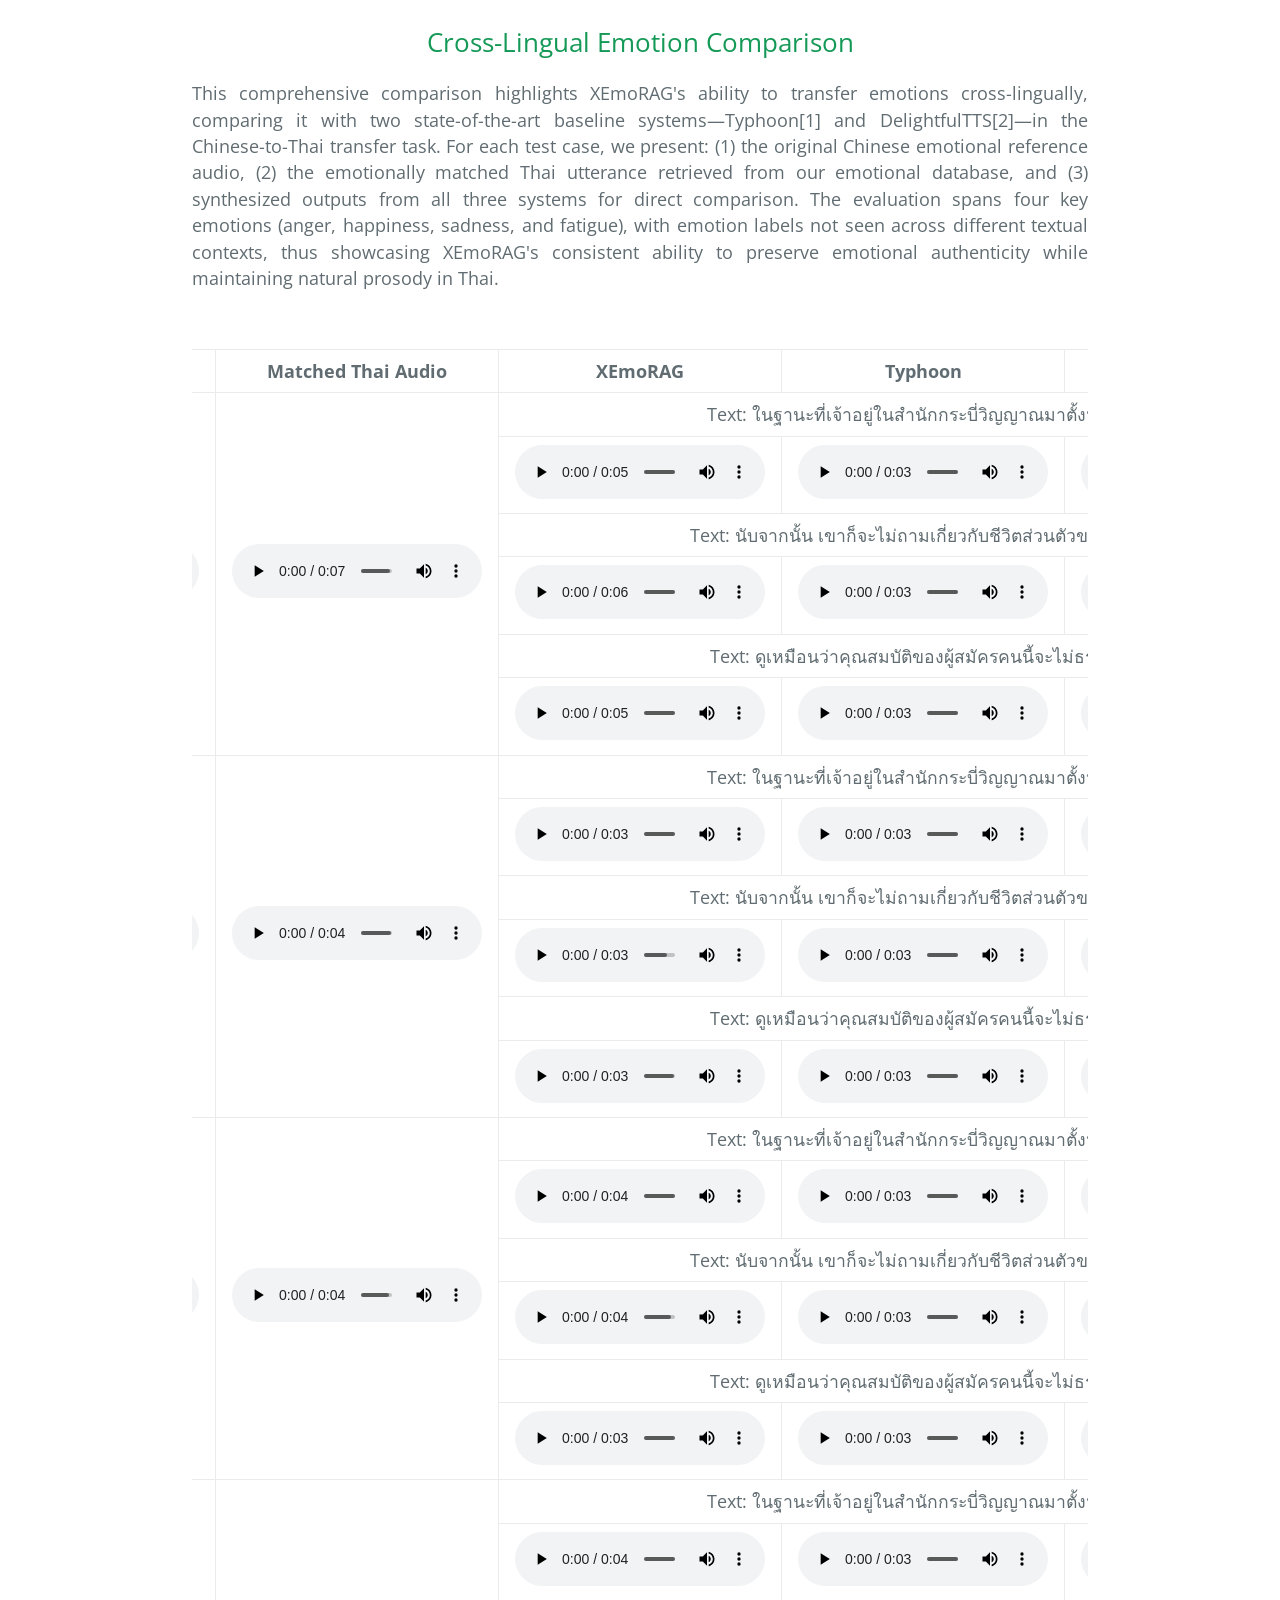
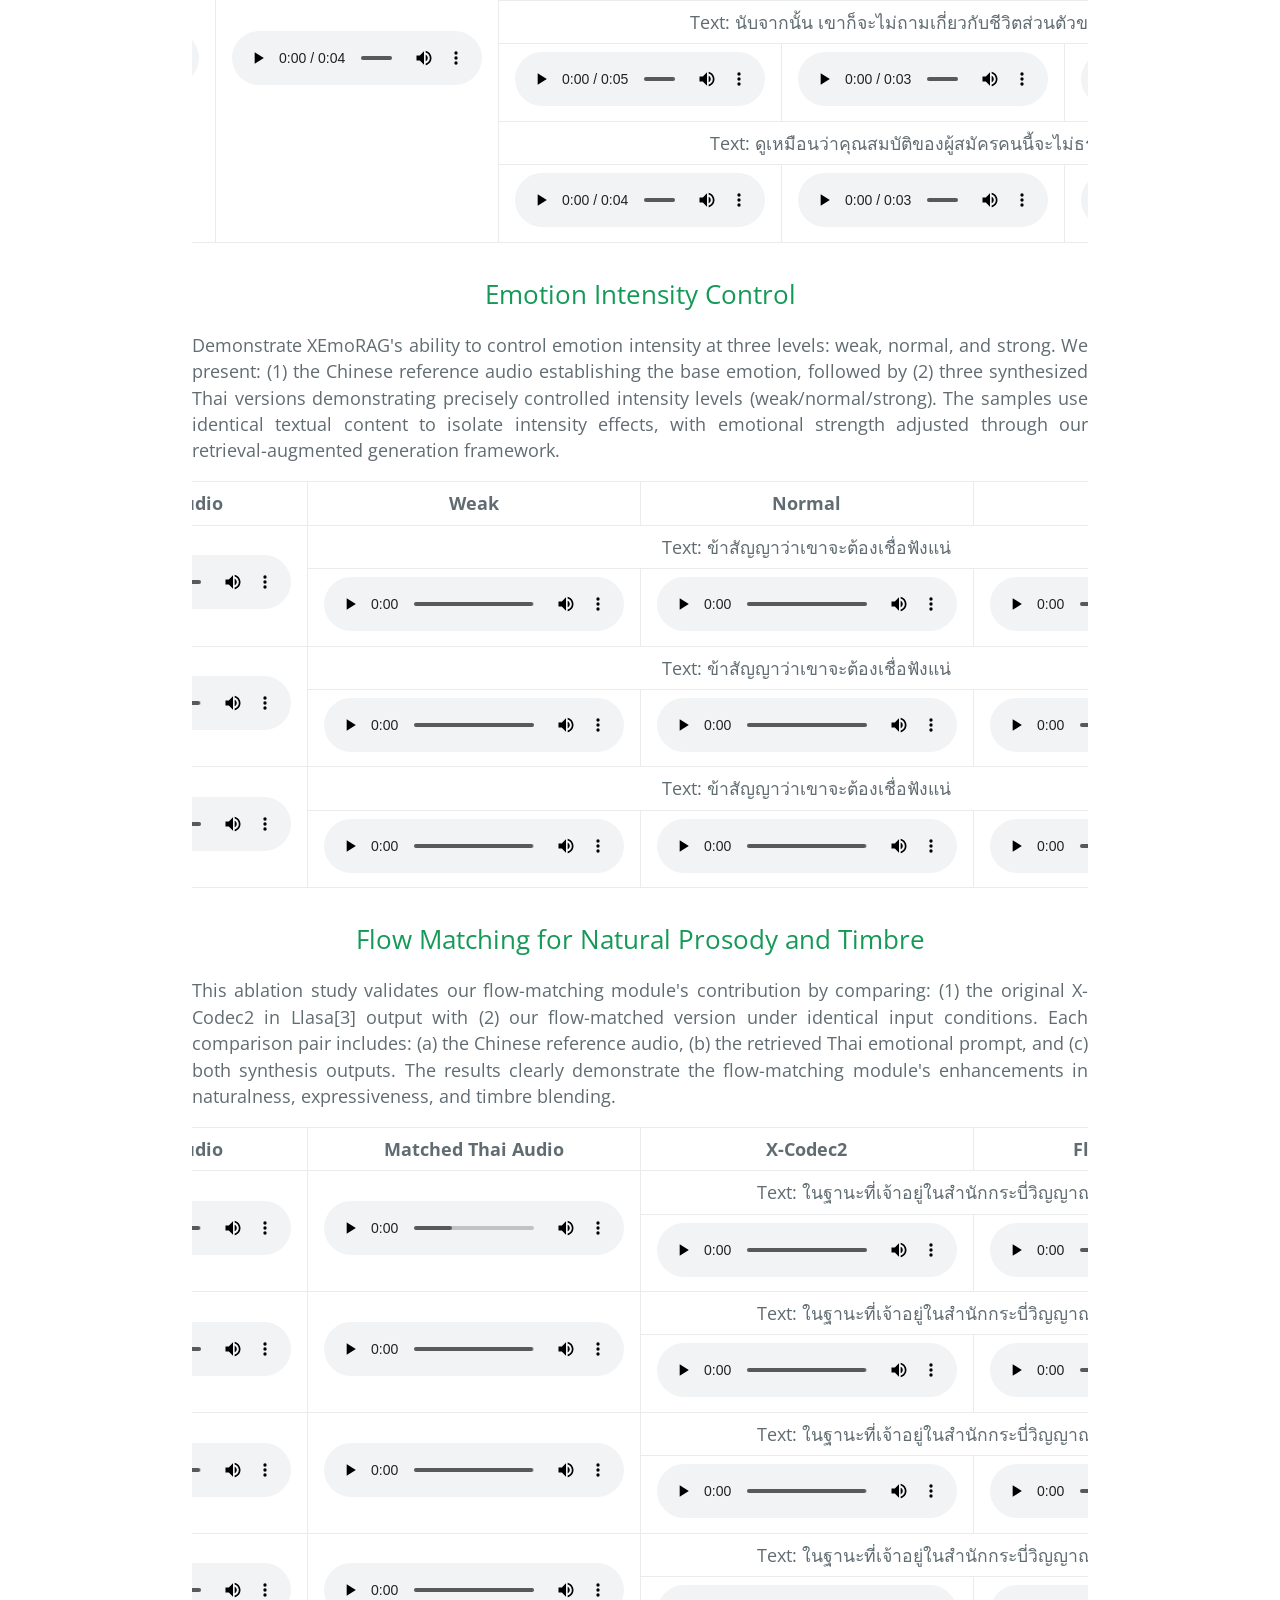
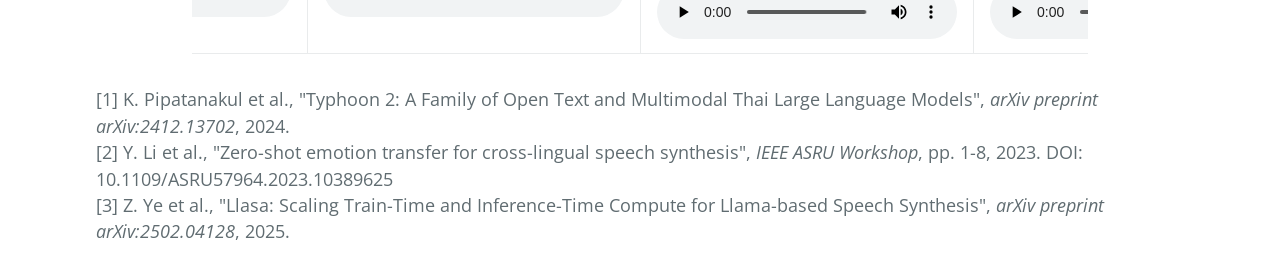
==== commit cba6aaf7: "reference" ====
--- a/index.html
+++ b/index.html
@@ -1,6 +1,6 @@
 <!DOCTYPE html>
 <html lang="en-US">
-
+<section class="main-content">
 <head>
   <meta http-equiv="Content-Type" content="text/html; charset=UTF-8">
 
@@ -387,5 +387,5 @@
 </section>
 
 
-
-
+</section>
+
--- a/style.css
+++ b/style.css
@@ -14,19 +14,3 @@
   table { font-size: 14px; }
   audio { max-width: 150px; }
 }
-  .references {
-    margin: 40px 0 60px 240px; /* 上右下左间距 */
-  }
-
-  .reference-item {
-    margin-bottom: 10px;
-  }
-
-  .ref-num {
-    font-weight: bold;
-    margin-right: 5px;
-  }
-
-  .ref-content {
-    display: inline;
-  }
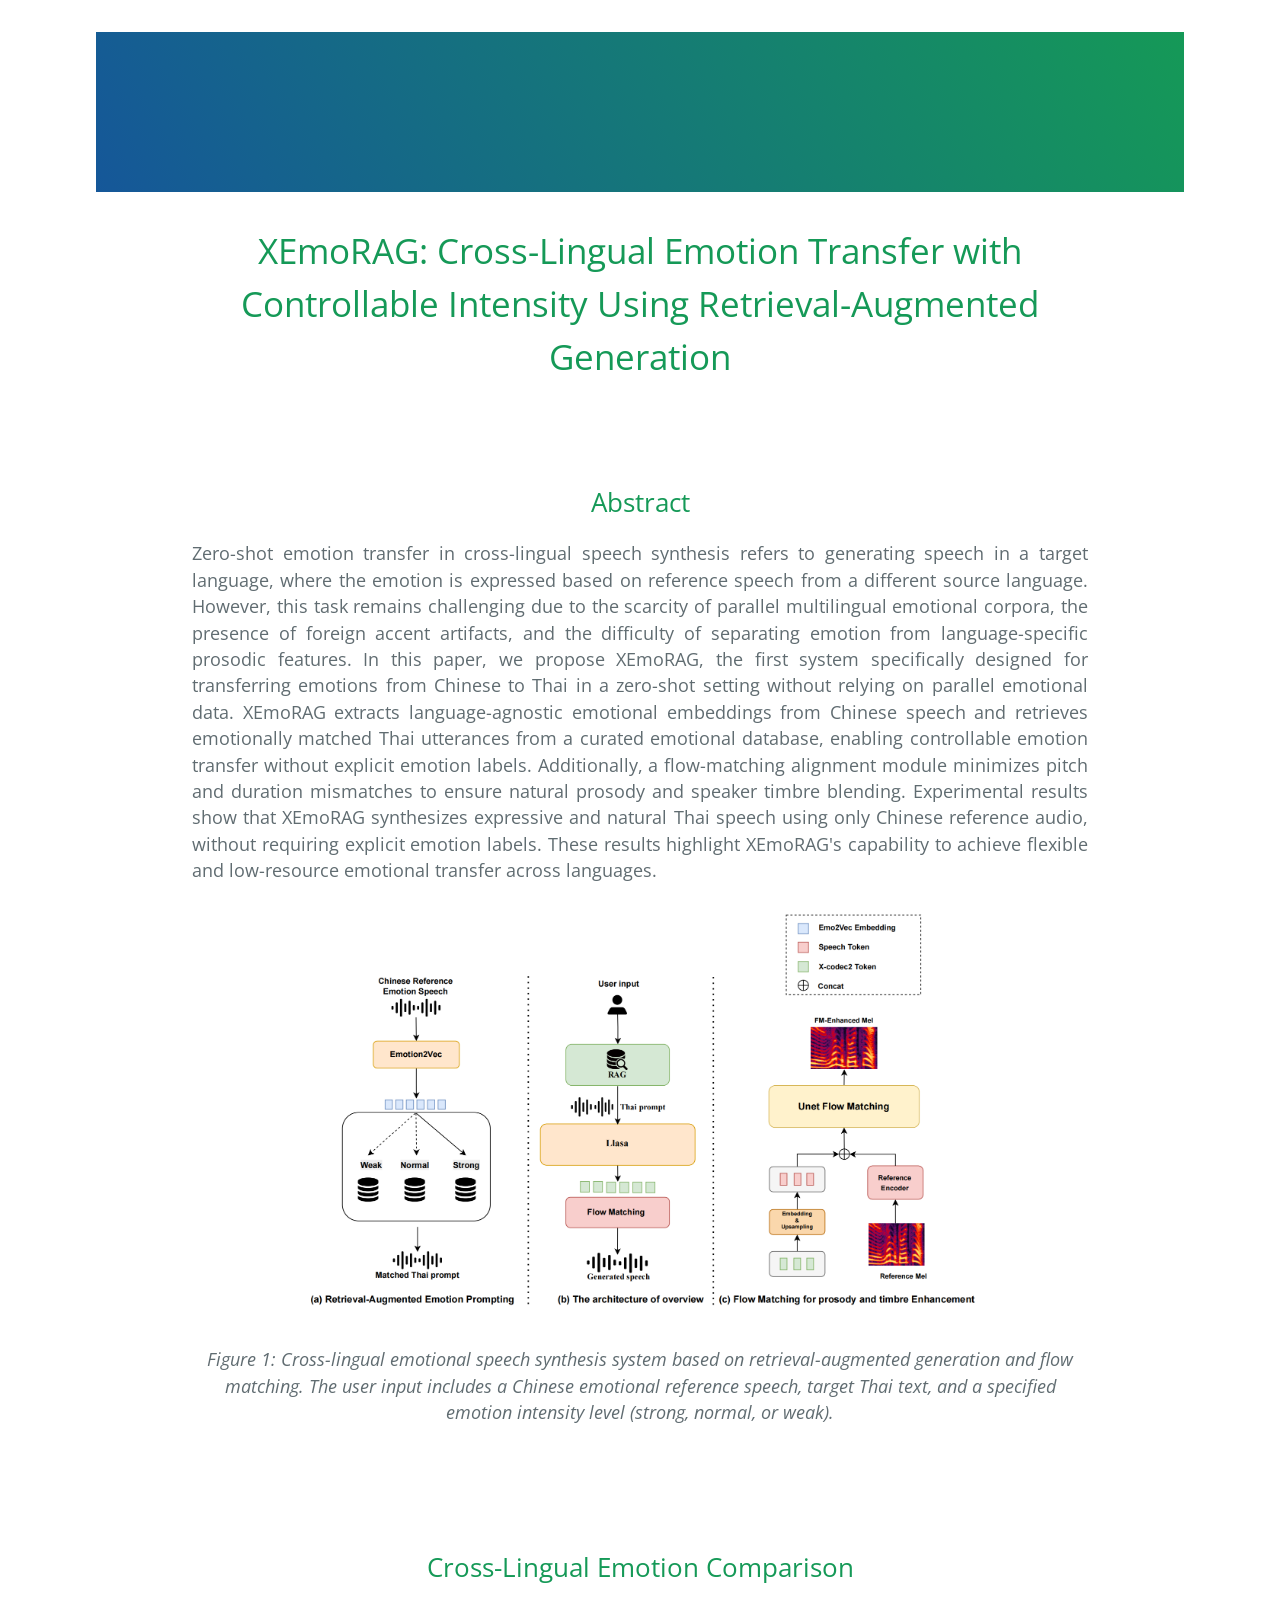
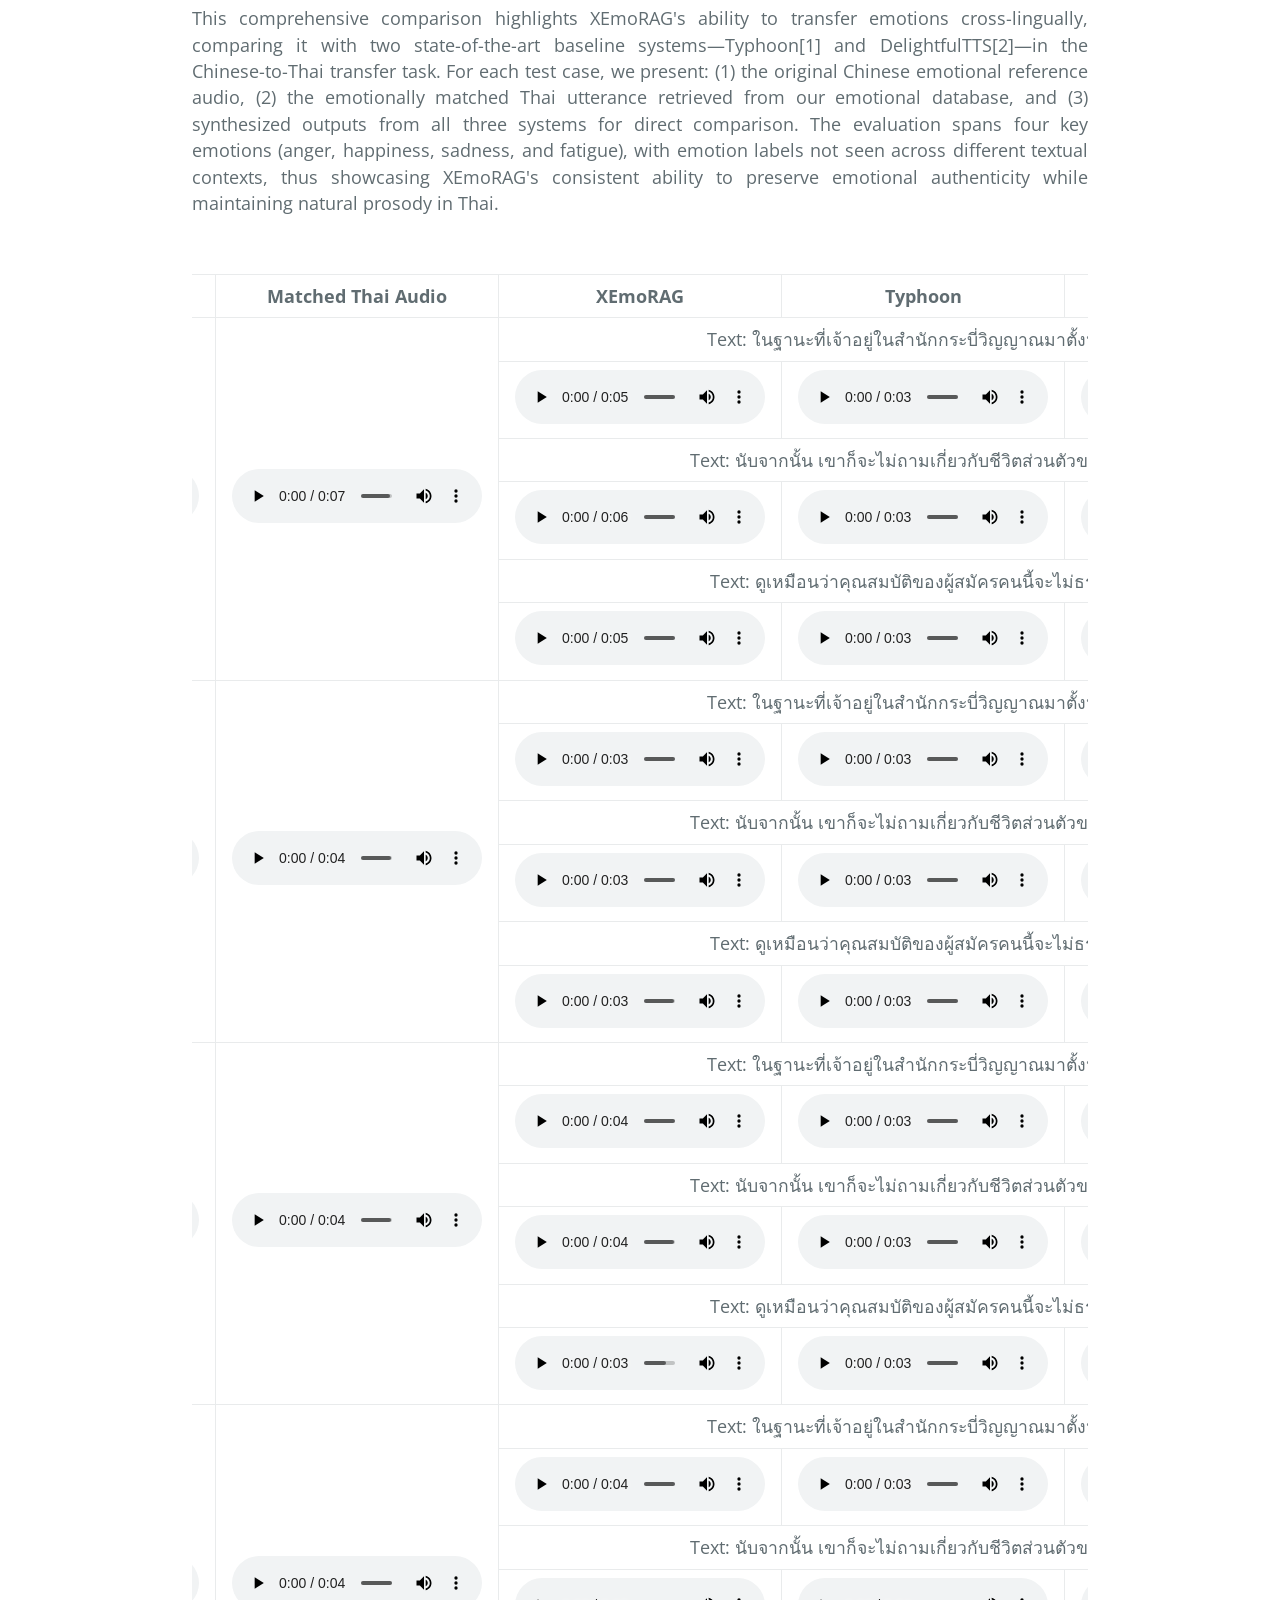
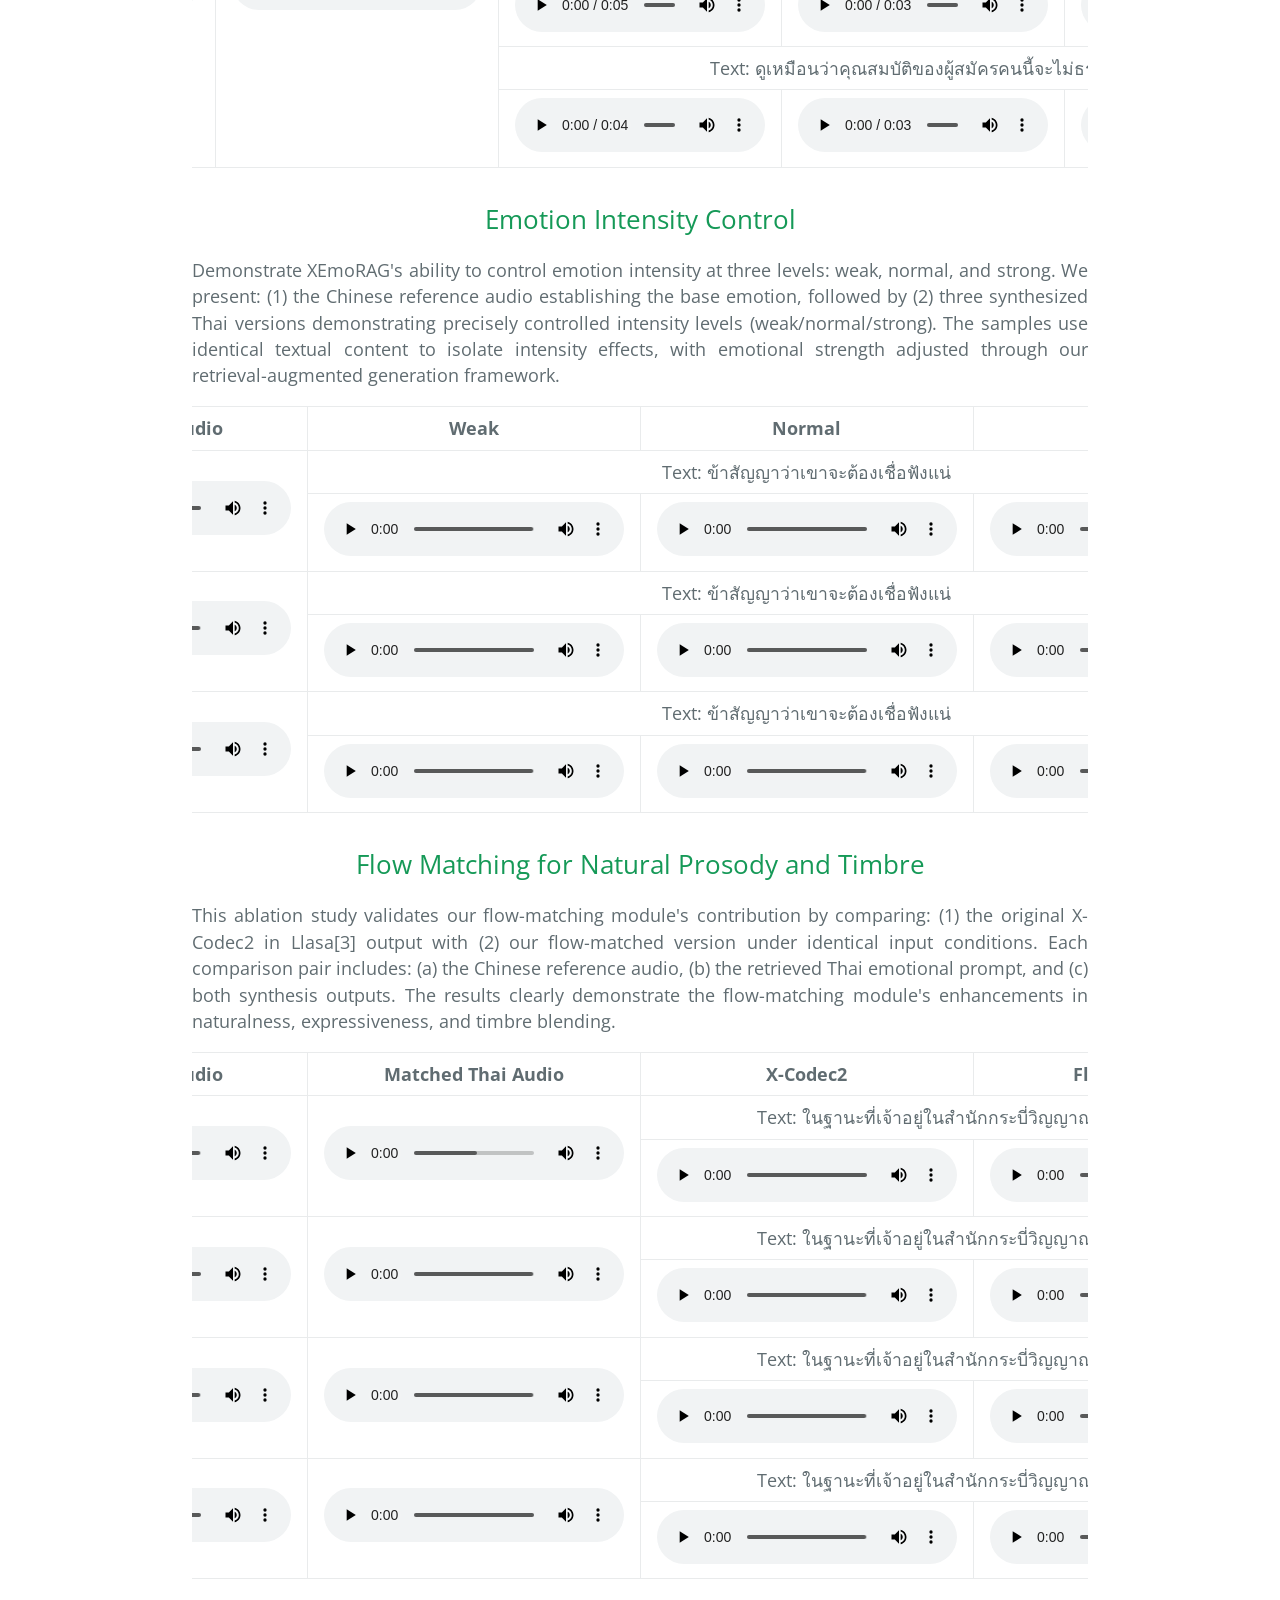
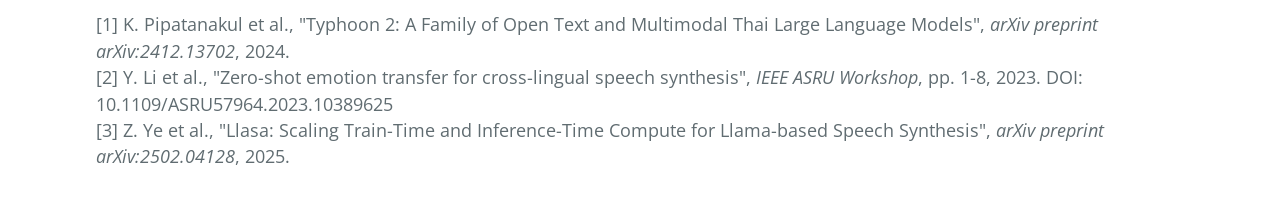
==== commit dfc49392: "abstract and pic" ====
--- a/index.html
+++ b/index.html
@@ -33,9 +33,13 @@
     <h2 id="abstract" style="text-align: center;">Abstract<a name="abstract"></a></h2>
     <!-- <p style="text-align: justify;">DualDub: Video-to-Soundtrack Generation via Joint Speech and Background Audio Synthesis</p> -->
     <p style="text-align: justify;">
-      Zero-shot emotion transfer in cross-lingual speech synthesis refers to generating speech in a target language, where the emotion is expressed based on reference speech from a different source language.However, this task remains challenging due to the scarcity of parallel multilingual emotional corpora, the presence of foreign accent artifacts, and the difficulty of separating emotion from language-specific prosodic features.In this work, we explore a practical yet underexplored scenario: transferring emotions from Chinese to Thai in a zero-shot setting without relying on parallel emotional data. 
-      We propose XEmoRAG, a novel framework for cross-lingual emotion transfer with controllable intensity, using retrieval-augmented generation to guide emotional expression.XEmoRAG extracts language-agnostic emotional embeddings from a Chinese reference using a pre-trained emotion encoder and retrieves emotionally matched Thai utterances from a curated emotional database.
-      These retrieved prompts guide generation through a retrieval-augmented generation (RAG) pipeline. Additionally, a flow-matching alignment module minimizes pitch and duration mismatches to ensure natural prosody and speaker timbre blending.Experimental results show that XEmoRAG synthesizes expressive and natural Thai speech using only Chinese reference audio, without requiring explicit emotion labels.These findings demonstrate the effectiveness of XEmoRAG in controllable and data-efficient cross-lingual emotion transfer, making it well-suited for multilingual movie dubbing, especially in low-resource scenarios.
+      Zero-shot emotion transfer in cross-lingual speech synthesis refers to generating speech in a target language, where the emotion is expressed based on reference speech from a different source language.
+      However, this task remains challenging due to the scarcity of parallel multilingual emotional corpora, the presence of foreign accent artifacts, and the difficulty of separating emotion from language-specific prosodic features.
+      In this paper, we propose XEmoRAG, the first system specifically designed for transferring emotions from Chinese to Thai in a zero-shot setting without relying on parallel emotional data.
+      XEmoRAG extracts language-agnostic emotional embeddings from Chinese speech and retrieves emotionally matched Thai utterances from a curated emotional database, enabling controllable emotion transfer without explicit emotion labels. 
+      Additionally, a flow-matching alignment module minimizes pitch and duration mismatches to ensure natural prosody and speaker timbre blending.
+      Experimental results show that XEmoRAG synthesizes expressive and natural Thai speech using only Chinese reference audio, without requiring explicit emotion labels.
+      These results highlight XEmoRAG's capability to achieve flexible and low-resource emotional transfer across languages.
     </p>
 
     <div style="display: flex; justify-content: center; margin: 20px 0;">
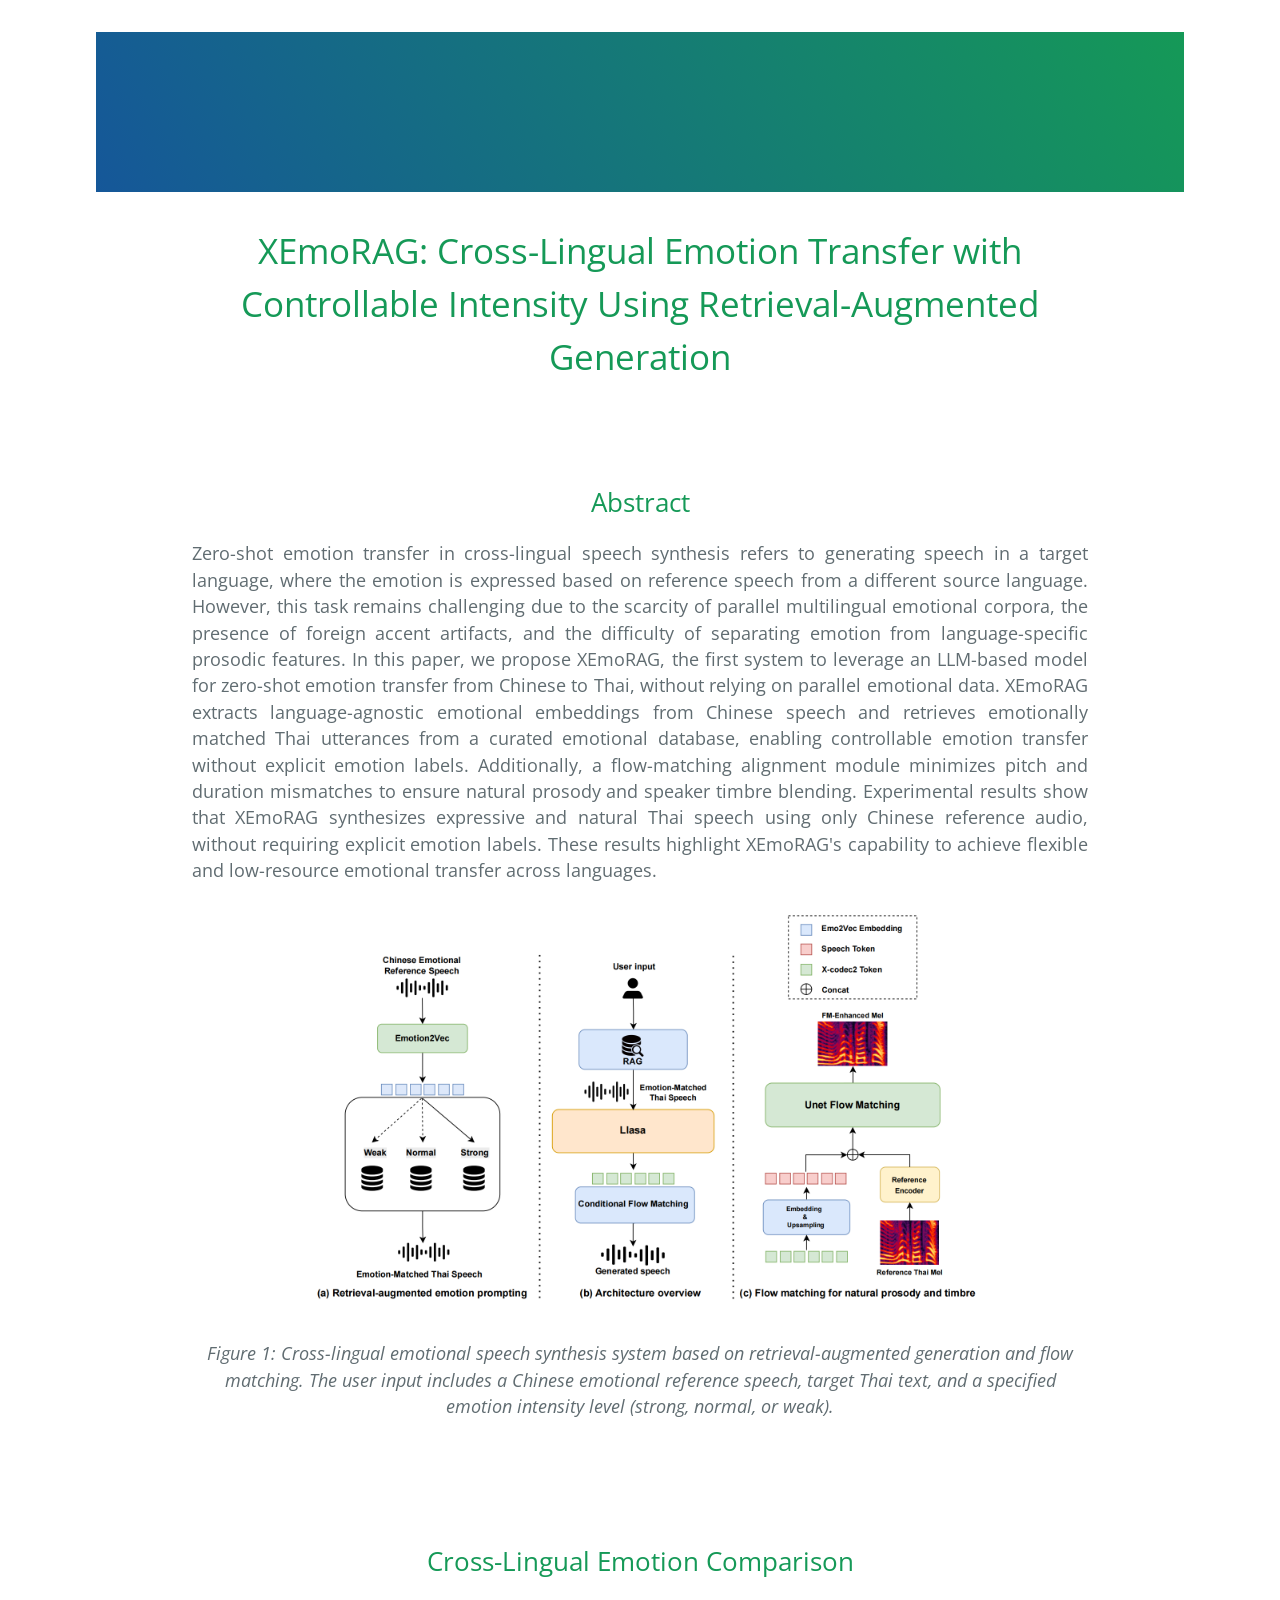
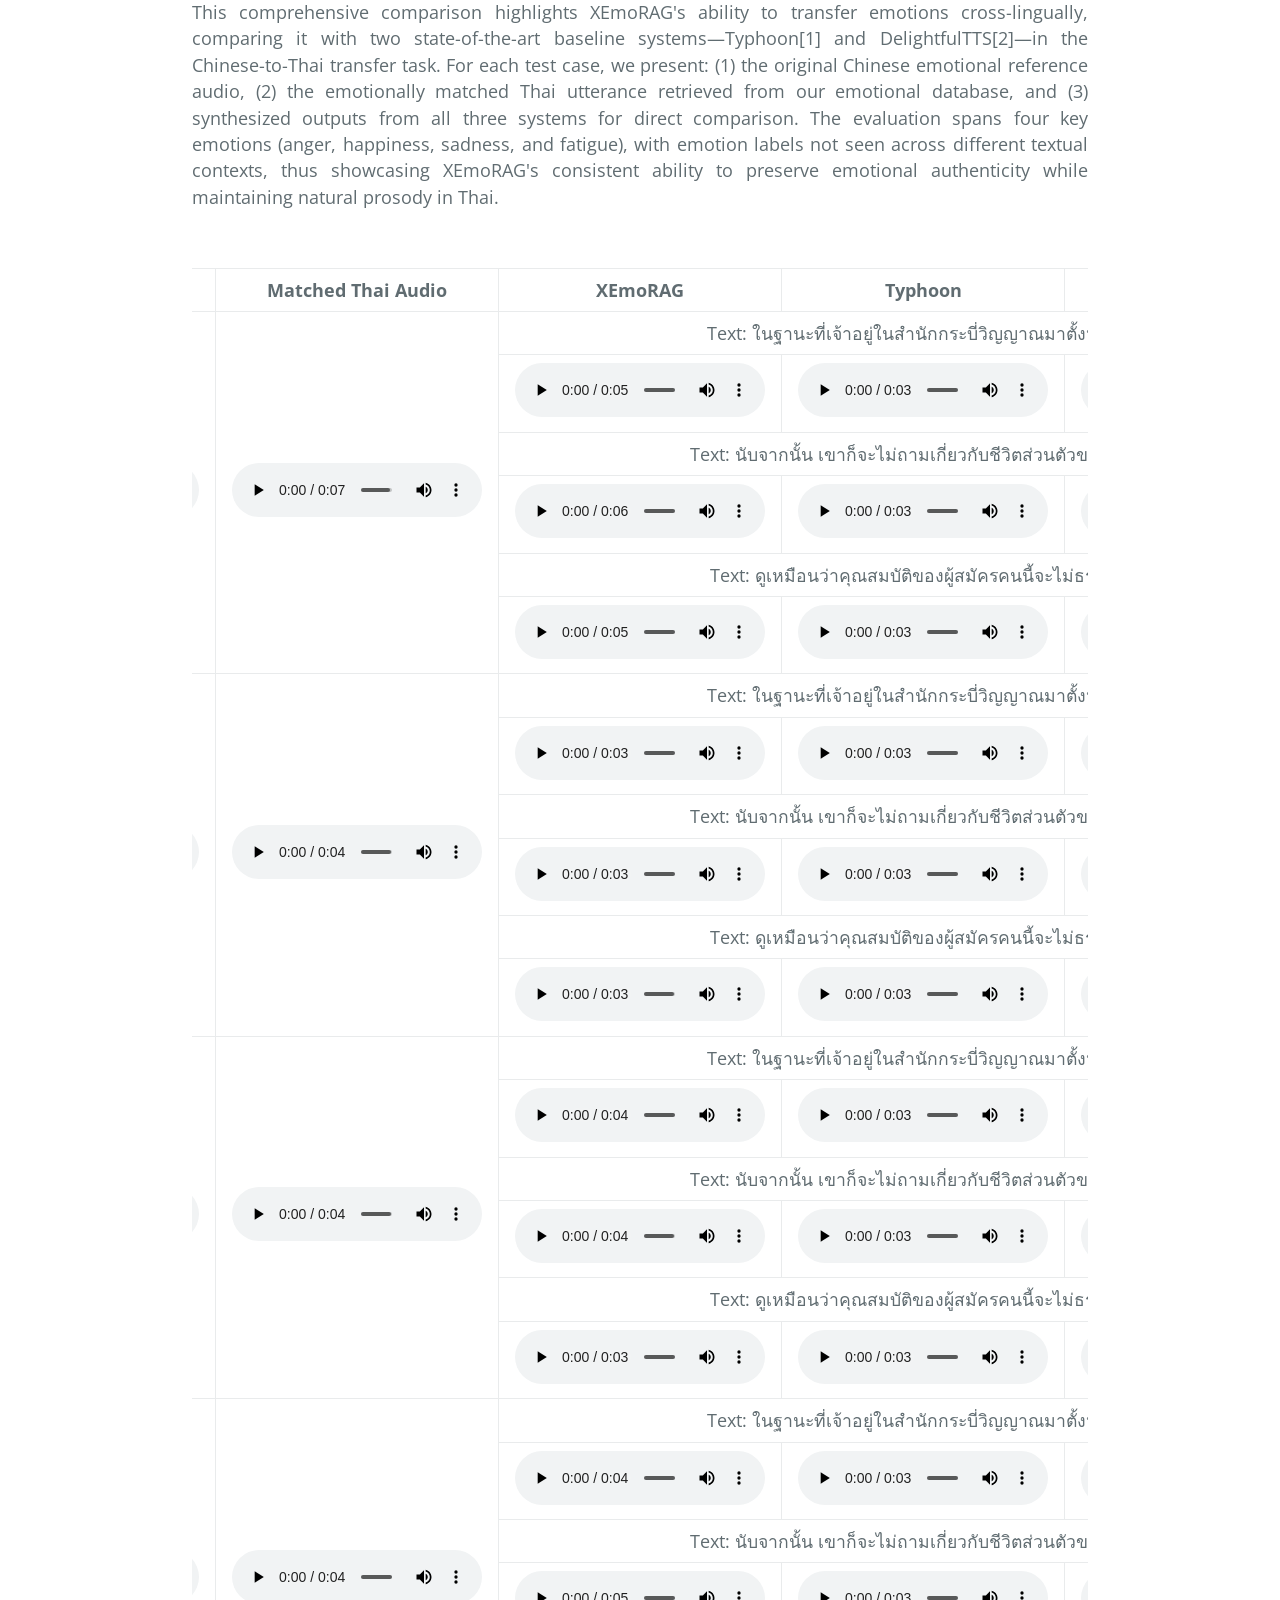
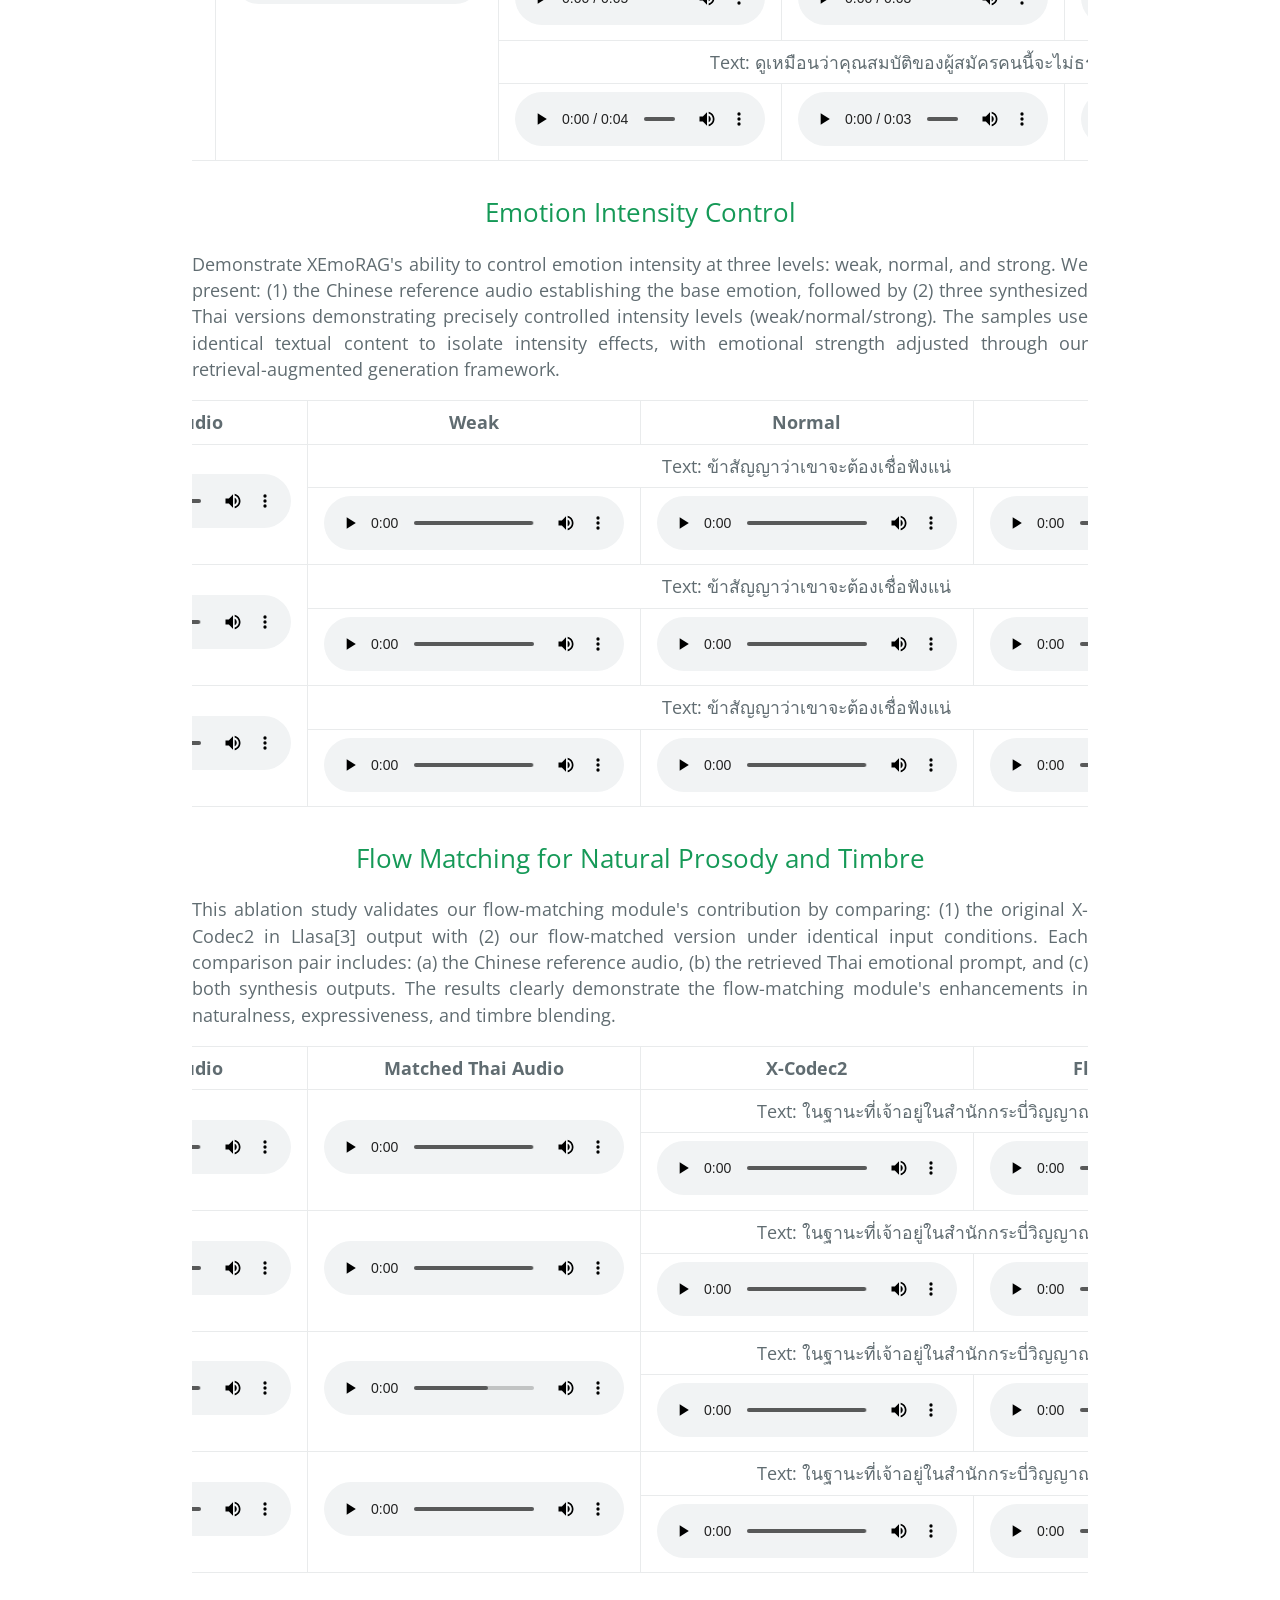
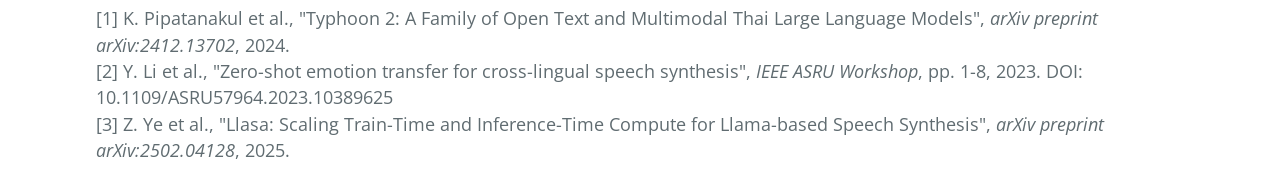
==== commit 73aae132: "abstract and picture" ====
--- a/index.html
+++ b/index.html
@@ -35,7 +35,7 @@
     <p style="text-align: justify;">
       Zero-shot emotion transfer in cross-lingual speech synthesis refers to generating speech in a target language, where the emotion is expressed based on reference speech from a different source language.
       However, this task remains challenging due to the scarcity of parallel multilingual emotional corpora, the presence of foreign accent artifacts, and the difficulty of separating emotion from language-specific prosodic features.
-      In this paper, we propose XEmoRAG, the first system specifically designed for transferring emotions from Chinese to Thai in a zero-shot setting without relying on parallel emotional data.
+      In this paper, we propose XEmoRAG, the first system to leverage an LLM-based model for zero-shot emotion transfer from Chinese to Thai, without relying on parallel emotional data.
       XEmoRAG extracts language-agnostic emotional embeddings from Chinese speech and retrieves emotionally matched Thai utterances from a curated emotional database, enabling controllable emotion transfer without explicit emotion labels. 
       Additionally, a flow-matching alignment module minimizes pitch and duration mismatches to ensure natural prosody and speaker timbre blending.
       Experimental results show that XEmoRAG synthesizes expressive and natural Thai speech using only Chinese reference audio, without requiring explicit emotion labels.
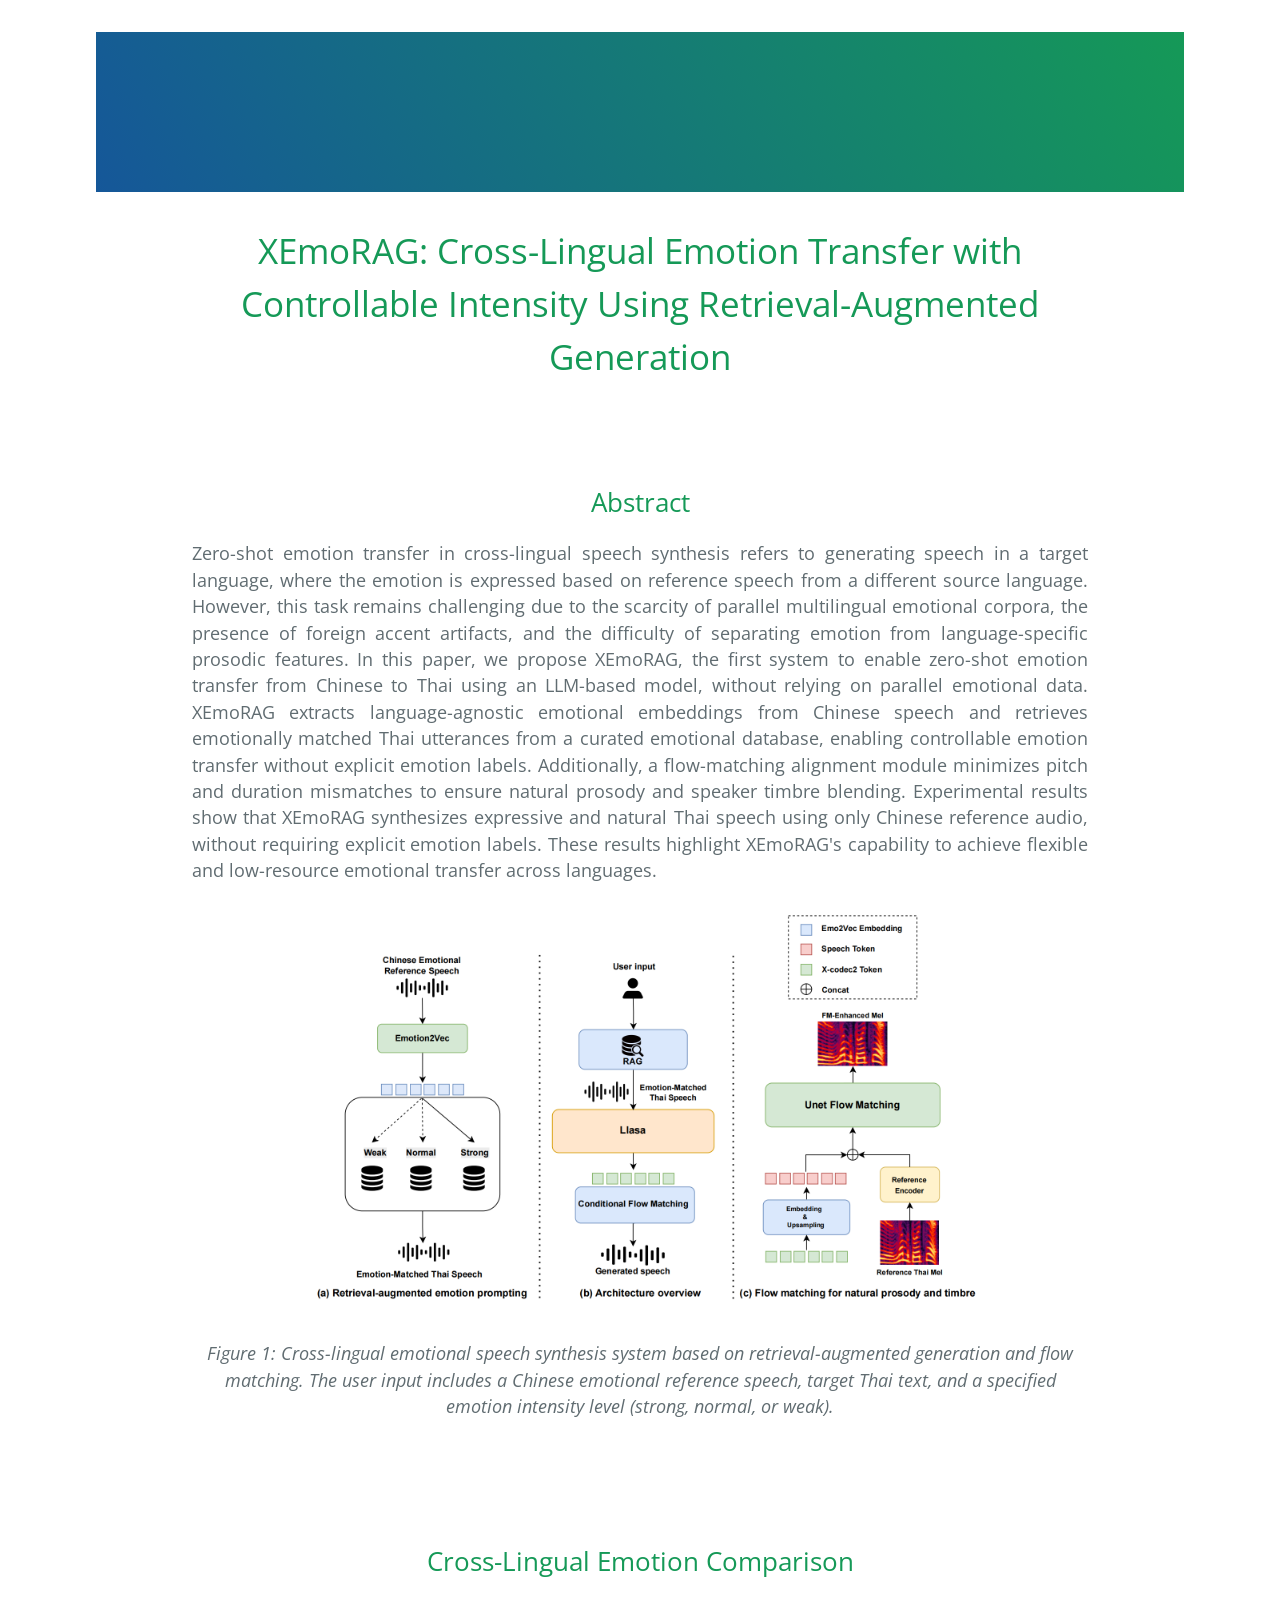
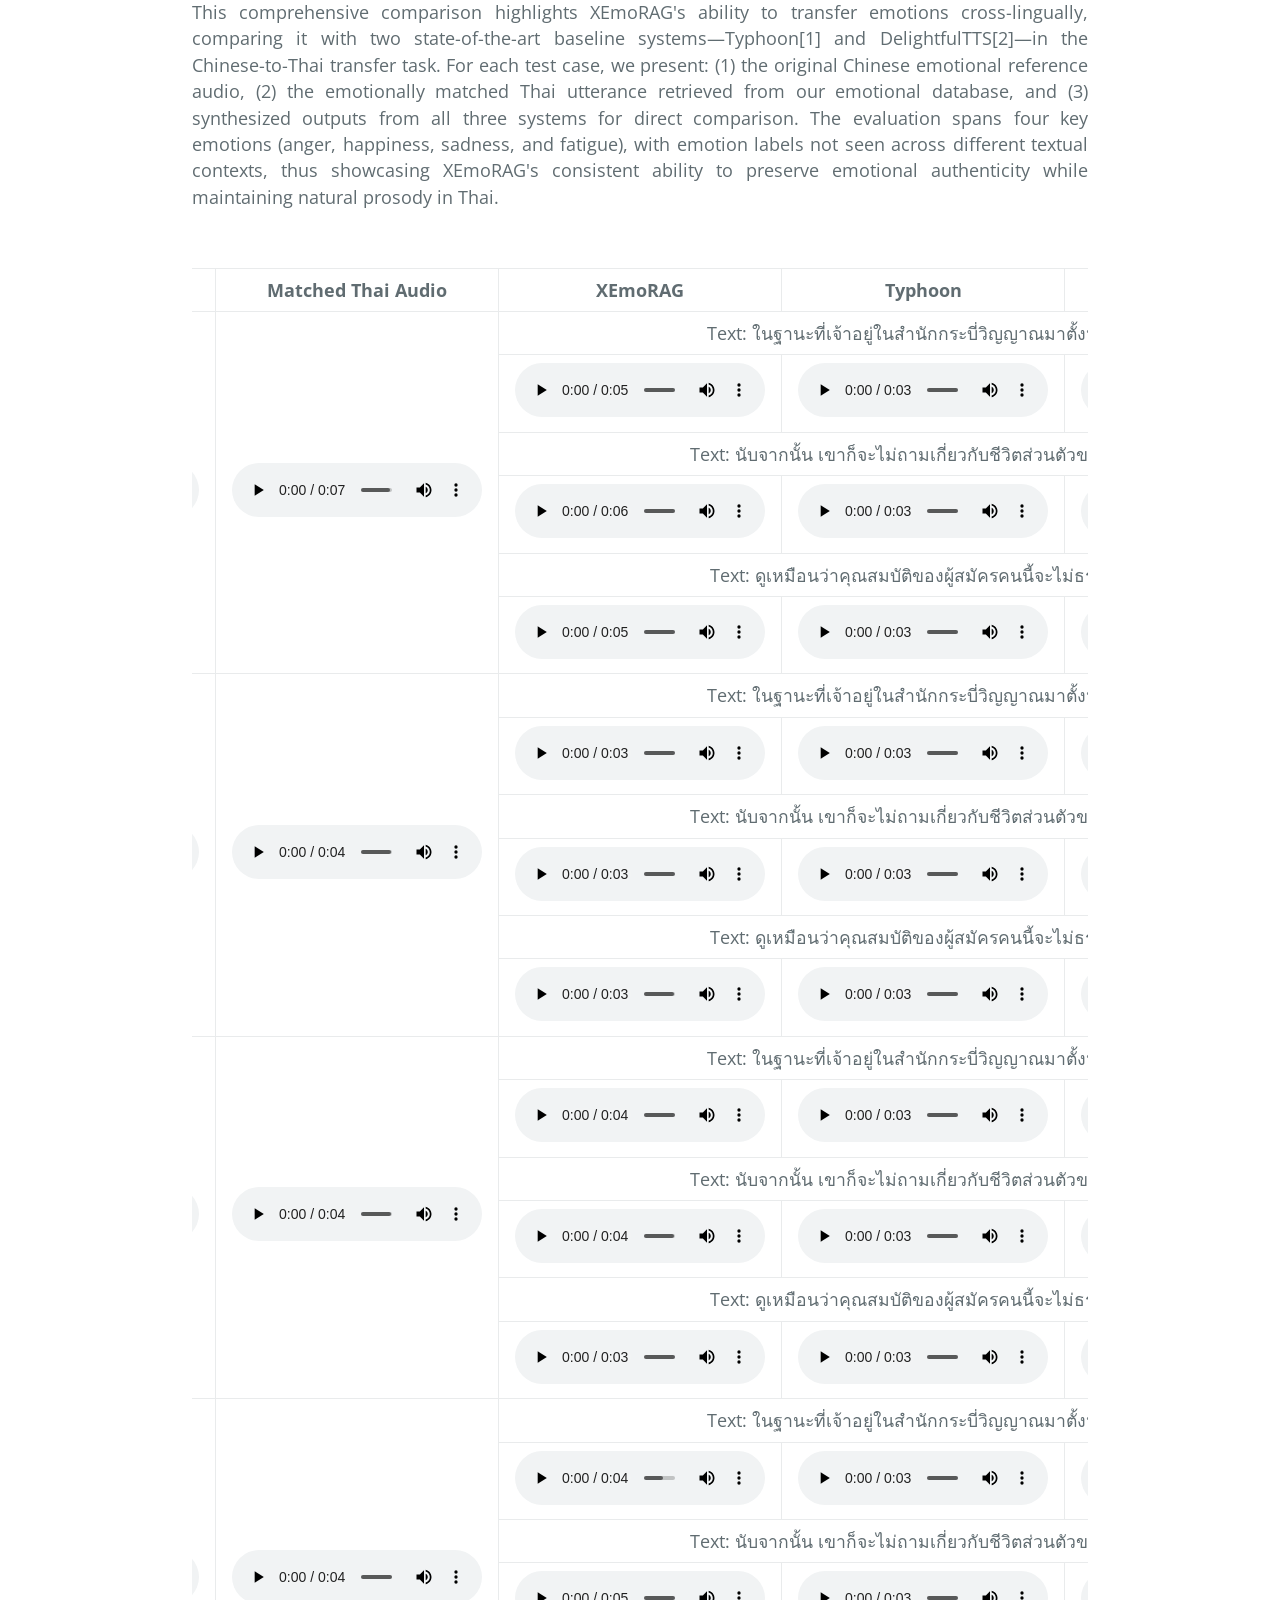
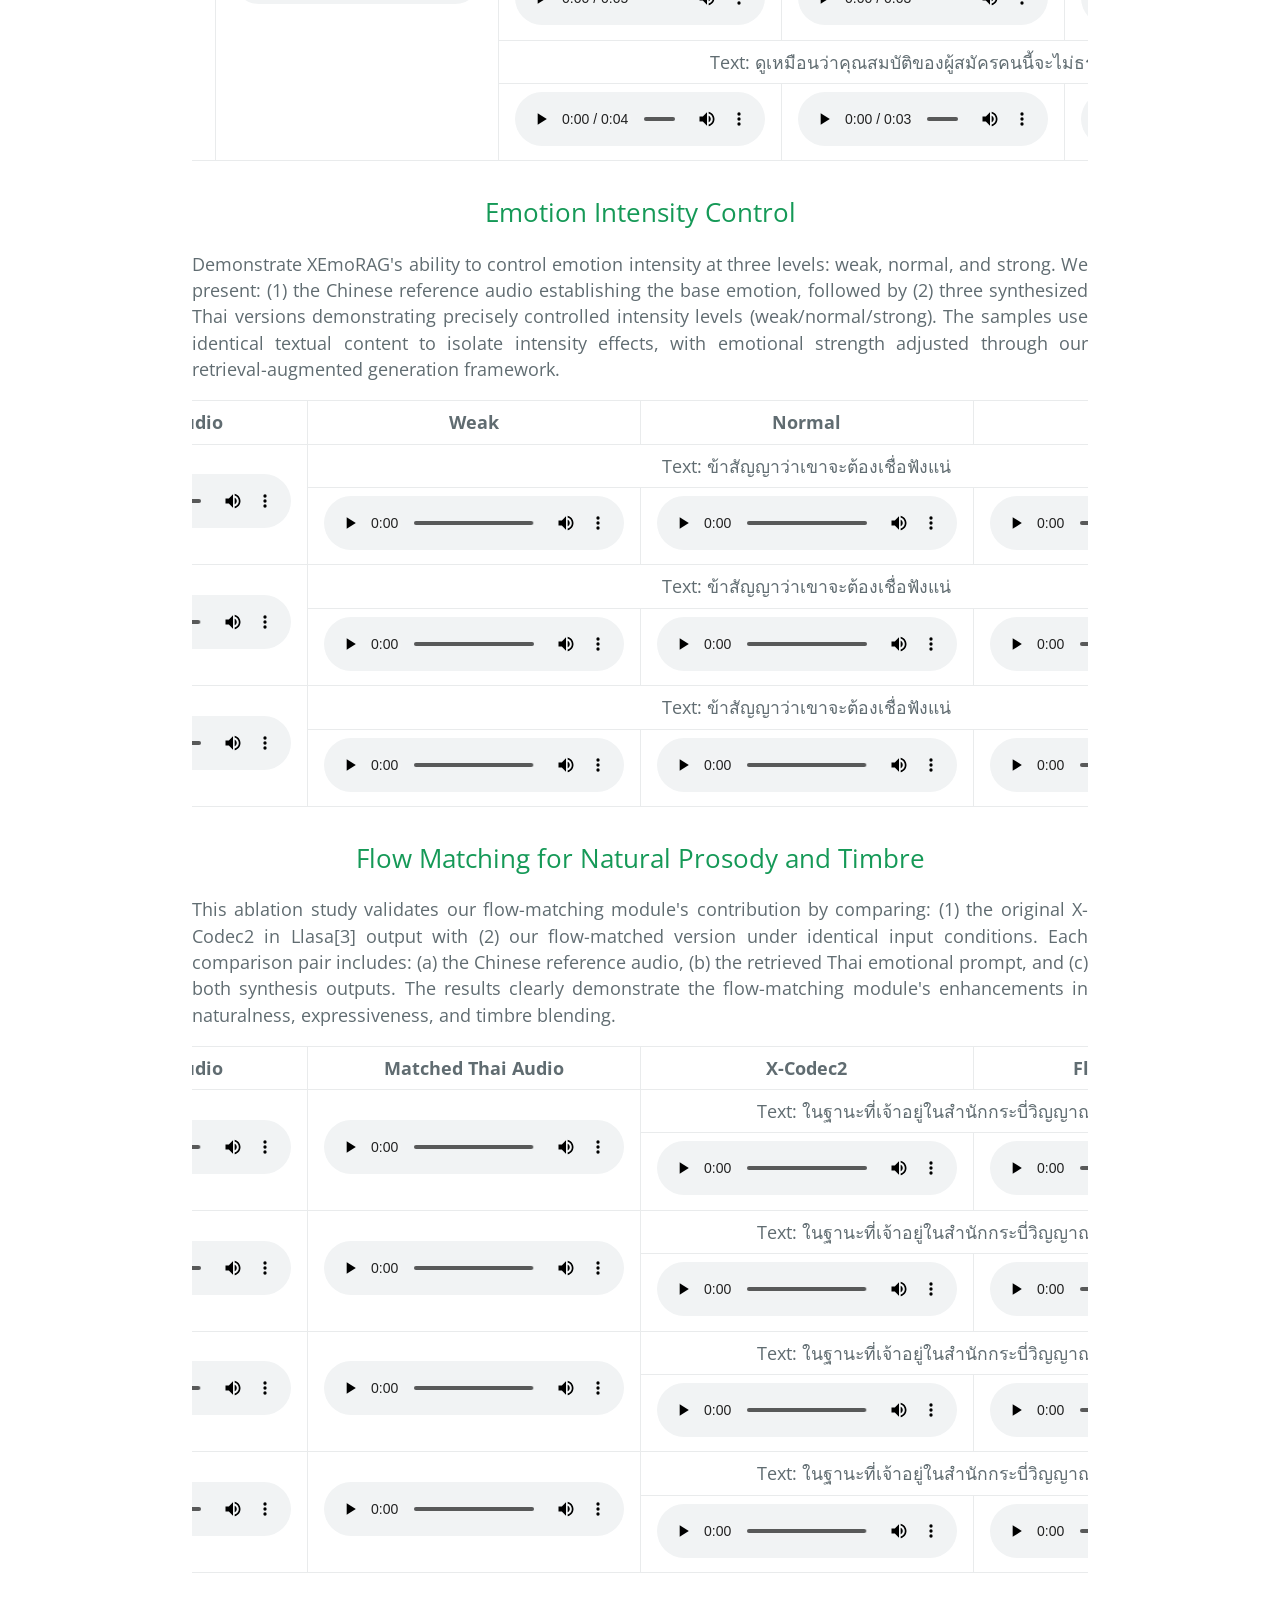
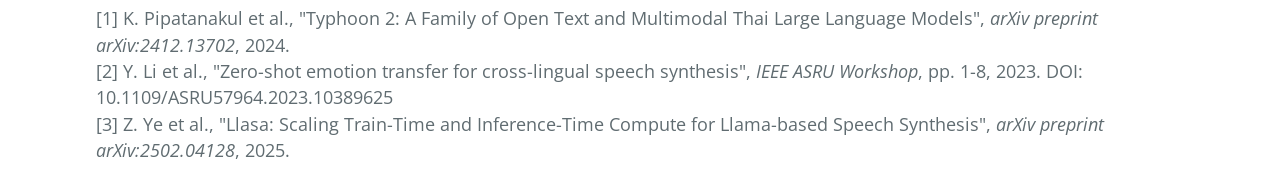
==== commit 4e894ad2: "abstract-first" ====
--- a/index.html
+++ b/index.html
@@ -35,7 +35,7 @@
     <p style="text-align: justify;">
       Zero-shot emotion transfer in cross-lingual speech synthesis refers to generating speech in a target language, where the emotion is expressed based on reference speech from a different source language.
       However, this task remains challenging due to the scarcity of parallel multilingual emotional corpora, the presence of foreign accent artifacts, and the difficulty of separating emotion from language-specific prosodic features.
-      In this paper, we propose XEmoRAG, the first system to leverage an LLM-based model for zero-shot emotion transfer from Chinese to Thai, without relying on parallel emotional data.
+      In this paper, we propose XEmoRAG, the first system to enable zero-shot emotion transfer from Chinese to Thai using an LLM-based model, without relying on parallel emotional data.
       XEmoRAG extracts language-agnostic emotional embeddings from Chinese speech and retrieves emotionally matched Thai utterances from a curated emotional database, enabling controllable emotion transfer without explicit emotion labels. 
       Additionally, a flow-matching alignment module minimizes pitch and duration mismatches to ensure natural prosody and speaker timbre blending.
       Experimental results show that XEmoRAG synthesizes expressive and natural Thai speech using only Chinese reference audio, without requiring explicit emotion labels.
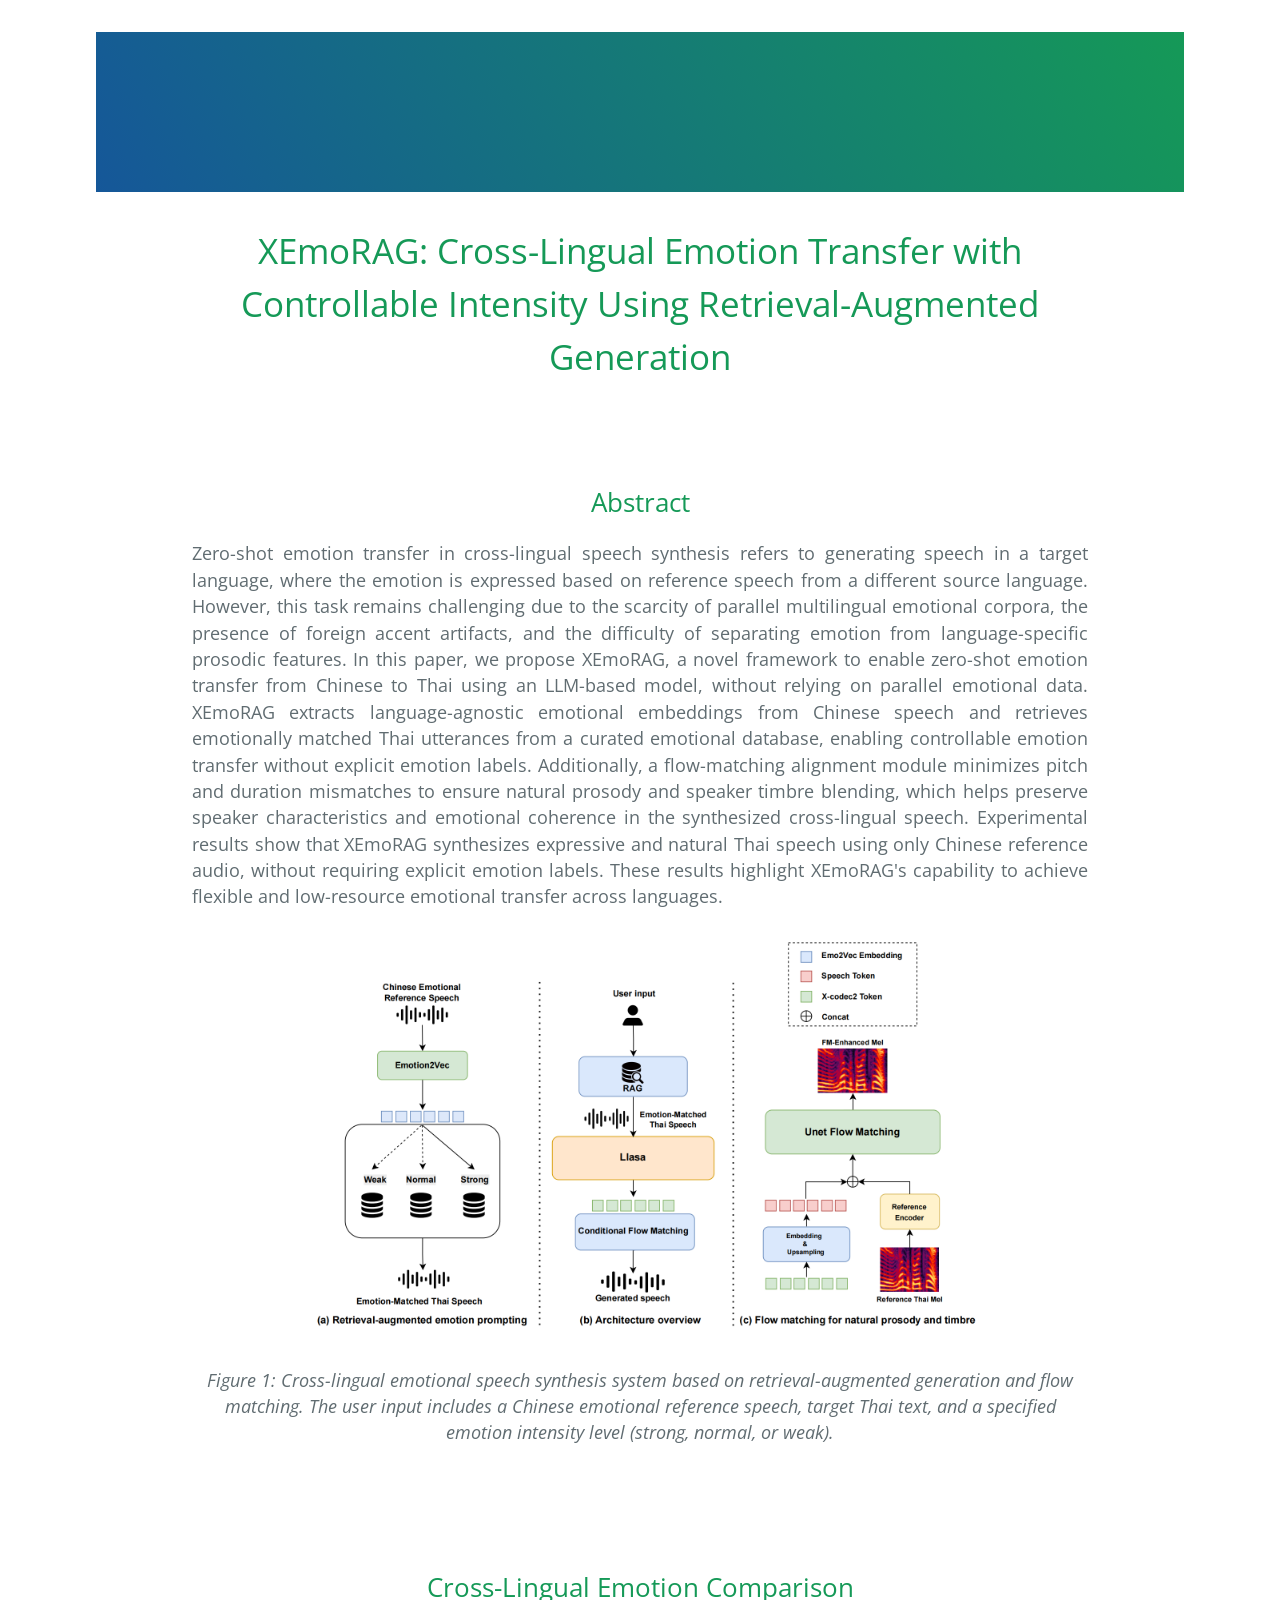
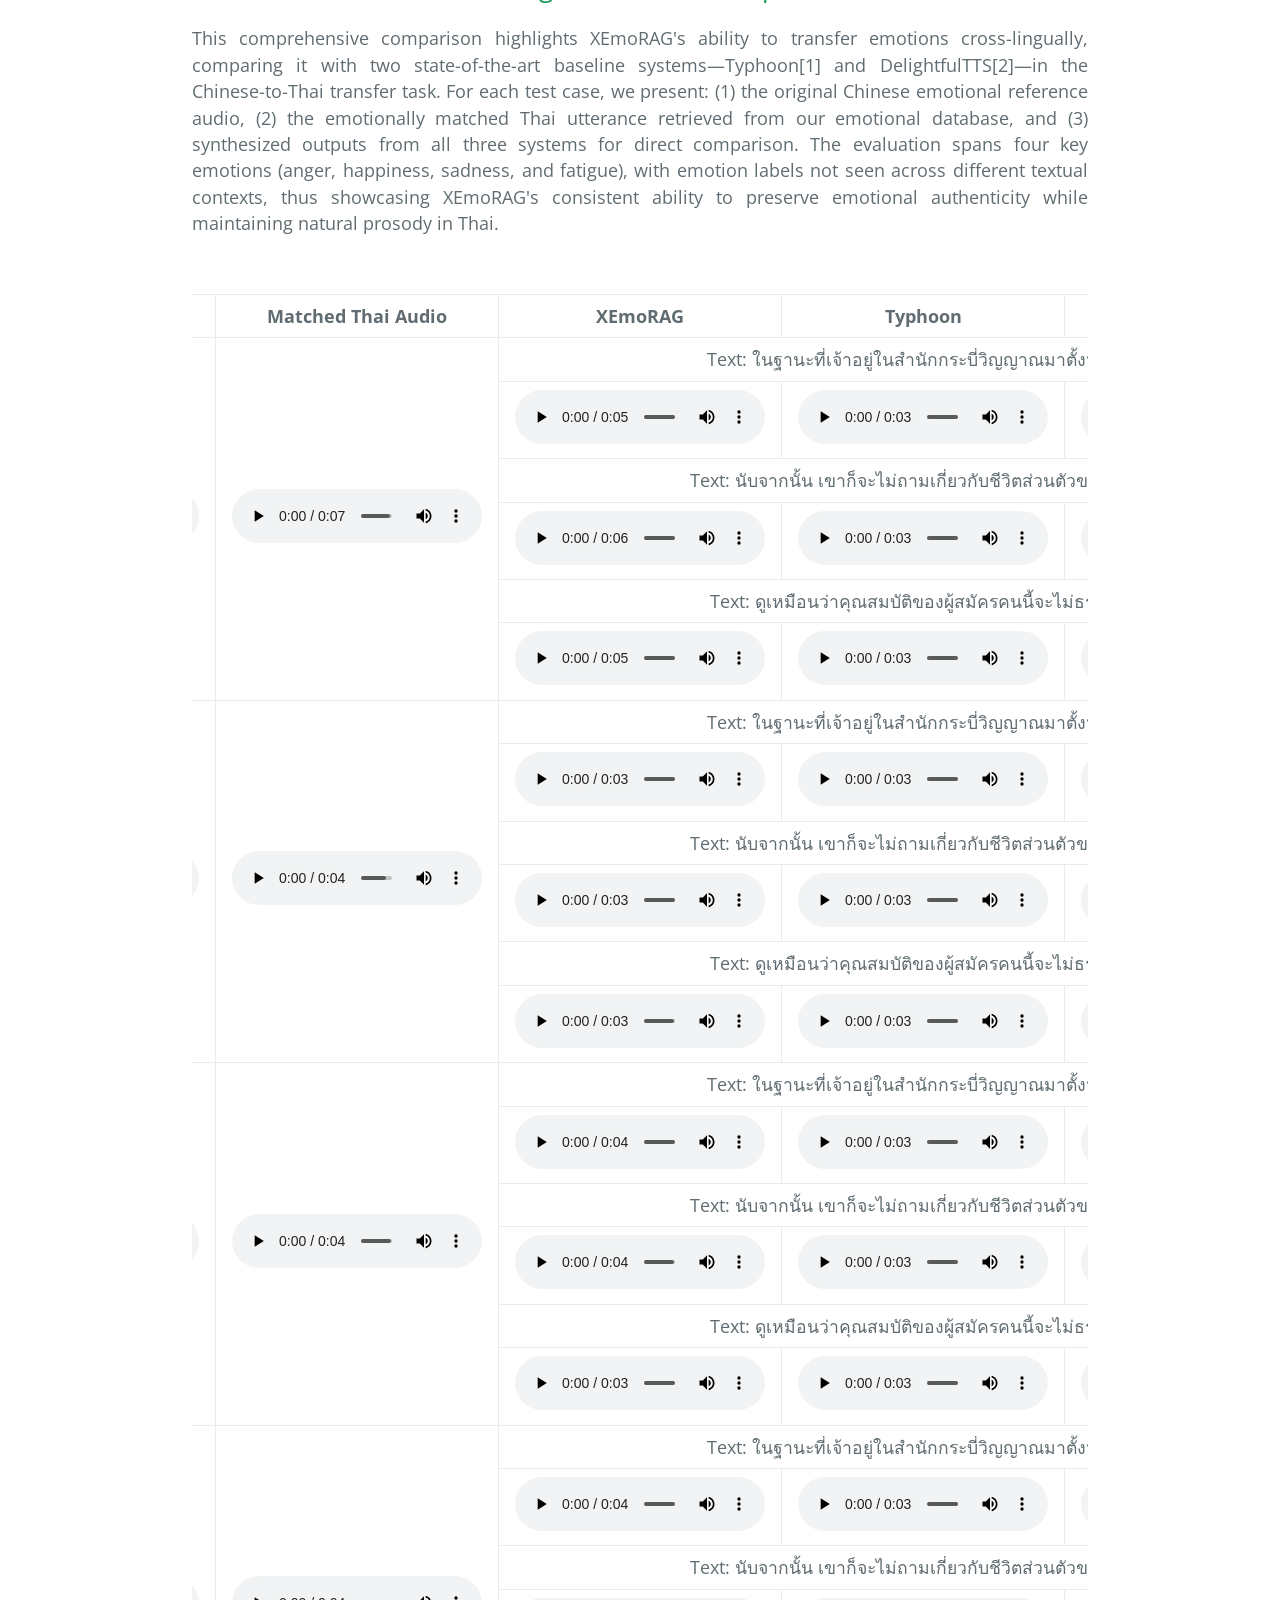
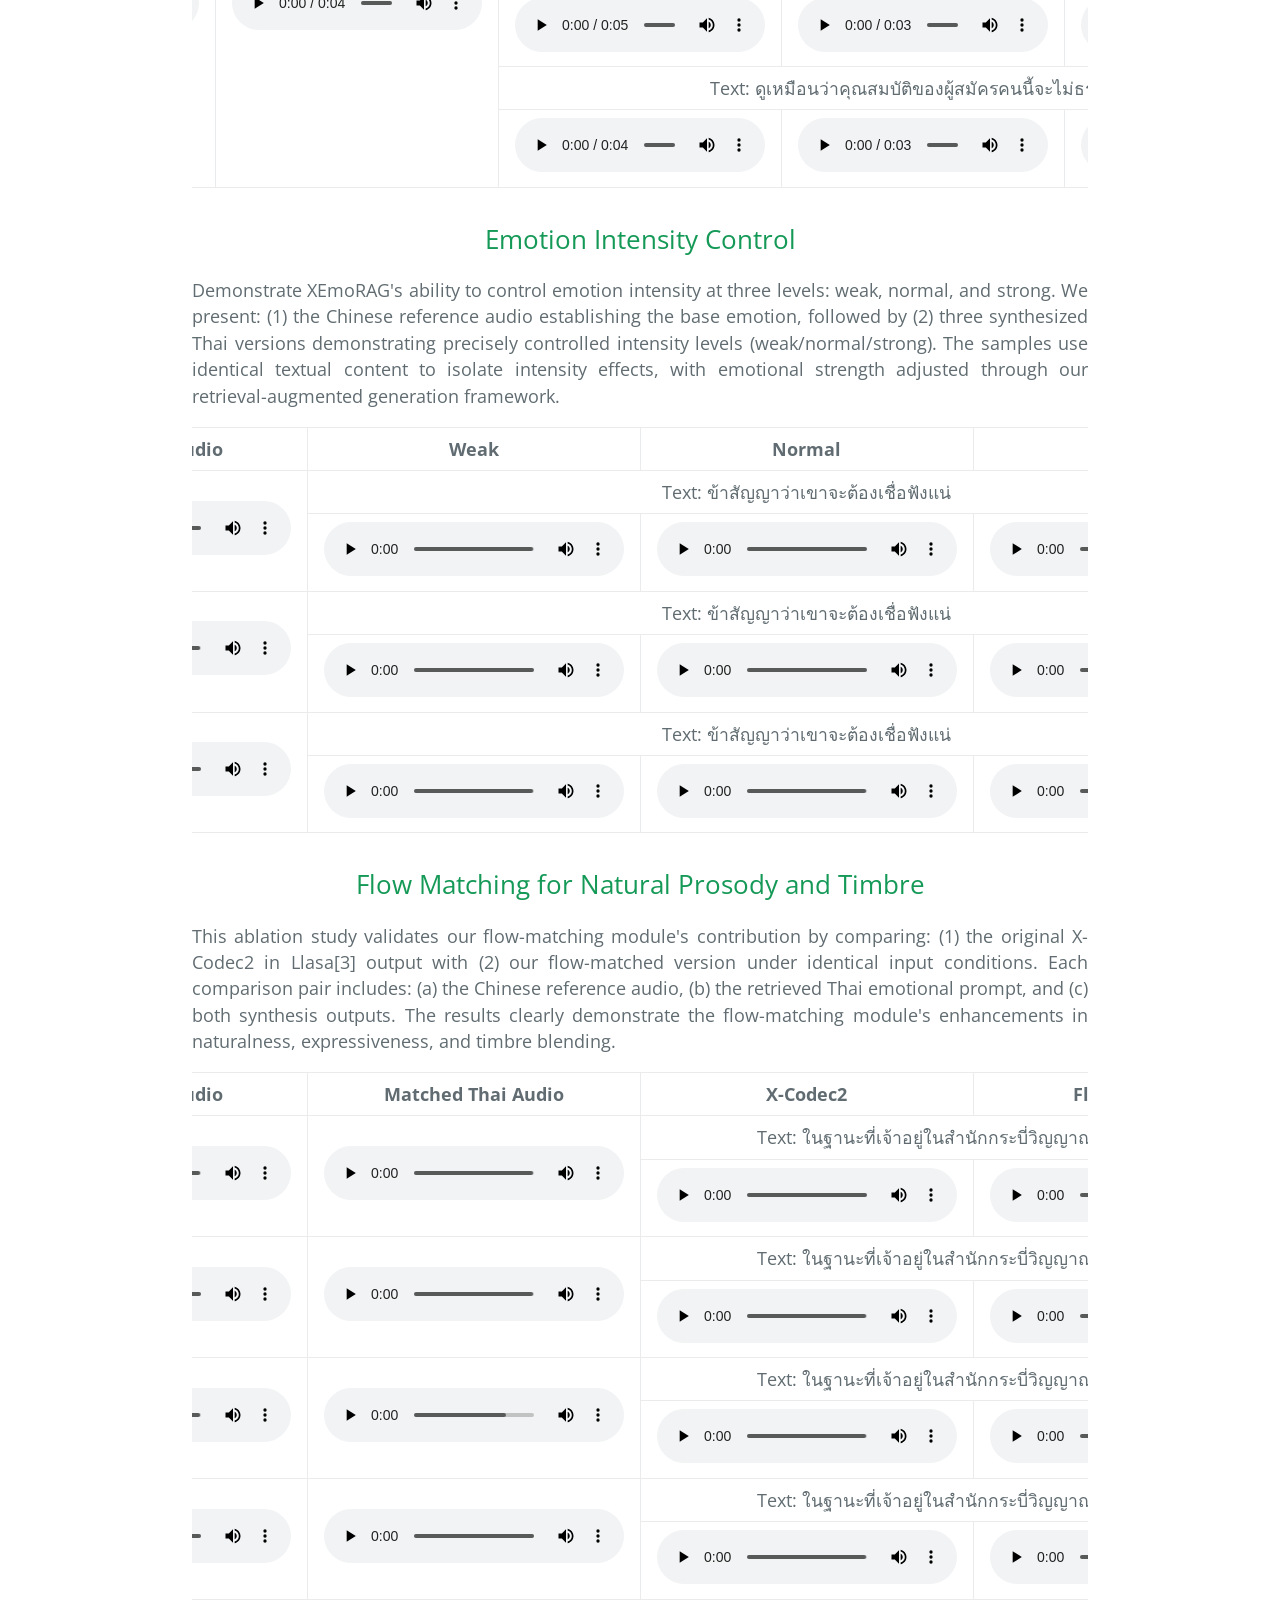
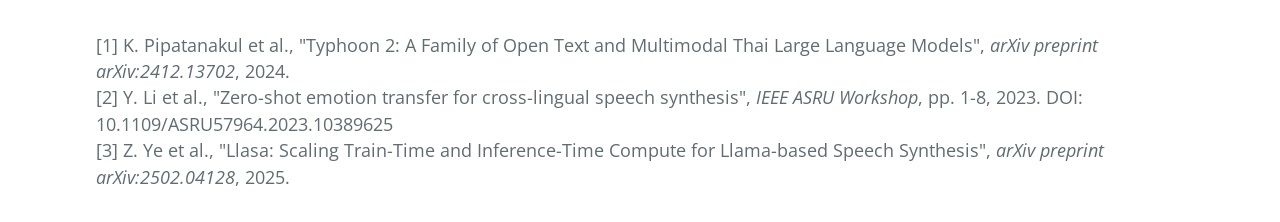
==== commit 66b2e759: "abstract" ====
--- a/index.html
+++ b/index.html
@@ -33,11 +33,11 @@
     <h2 id="abstract" style="text-align: center;">Abstract<a name="abstract"></a></h2>
     <!-- <p style="text-align: justify;">DualDub: Video-to-Soundtrack Generation via Joint Speech and Background Audio Synthesis</p> -->
     <p style="text-align: justify;">
-      Zero-shot emotion transfer in cross-lingual speech synthesis refers to generating speech in a target language, where the emotion is expressed based on reference speech from a different source language.
+     Zero-shot emotion transfer in cross-lingual speech synthesis refers to generating speech in a target language, where the emotion is expressed based on reference speech from a different source language.
       However, this task remains challenging due to the scarcity of parallel multilingual emotional corpora, the presence of foreign accent artifacts, and the difficulty of separating emotion from language-specific prosodic features.
-      In this paper, we propose XEmoRAG, the first system to enable zero-shot emotion transfer from Chinese to Thai using an LLM-based model, without relying on parallel emotional data.
+      In this paper, we propose XEmoRAG, a novel framework to enable zero-shot emotion transfer from Chinese to Thai using an LLM-based model, without relying on parallel emotional data.
       XEmoRAG extracts language-agnostic emotional embeddings from Chinese speech and retrieves emotionally matched Thai utterances from a curated emotional database, enabling controllable emotion transfer without explicit emotion labels. 
-      Additionally, a flow-matching alignment module minimizes pitch and duration mismatches to ensure natural prosody and speaker timbre blending.
+      Additionally, a flow-matching alignment module minimizes pitch and duration mismatches to ensure natural prosody and speaker timbre blending, which helps preserve speaker characteristics and emotional coherence in the synthesized cross-lingual speech.
       Experimental results show that XEmoRAG synthesizes expressive and natural Thai speech using only Chinese reference audio, without requiring explicit emotion labels.
       These results highlight XEmoRAG's capability to achieve flexible and low-resource emotional transfer across languages.
     </p>
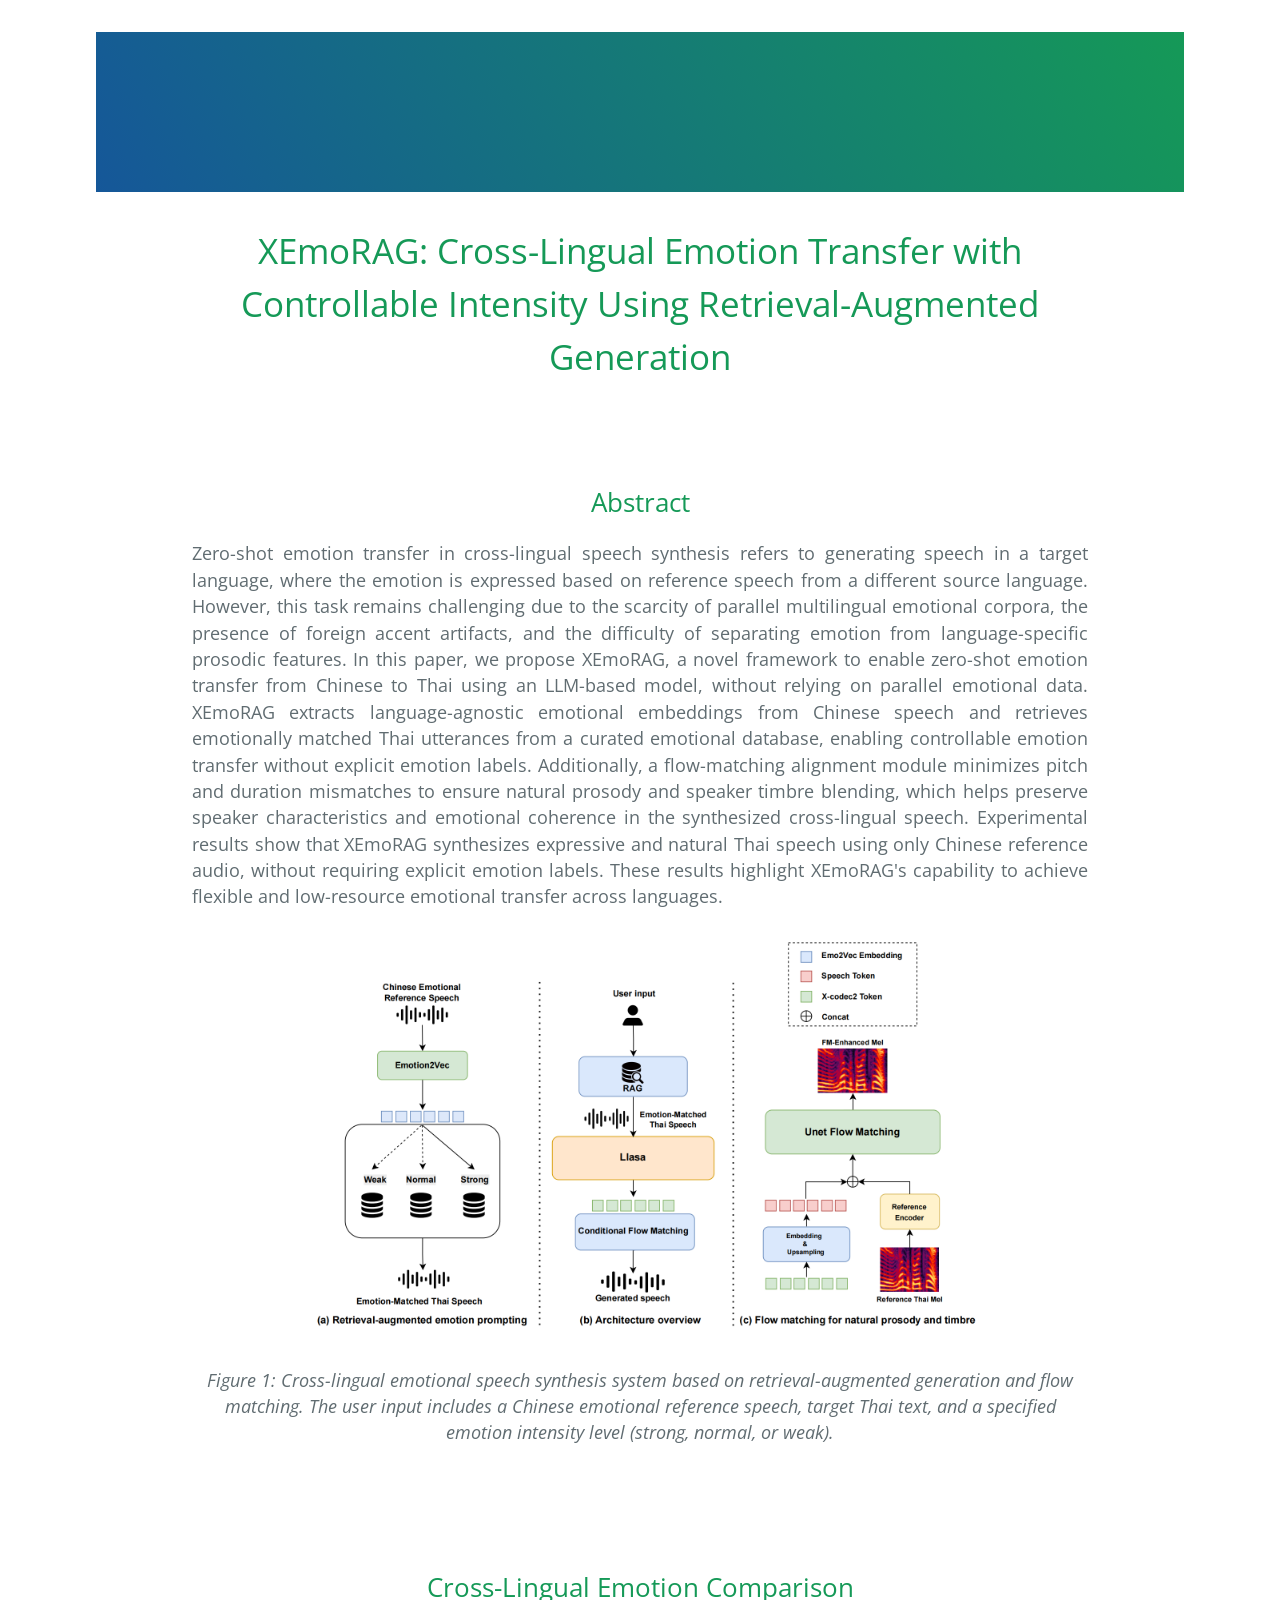
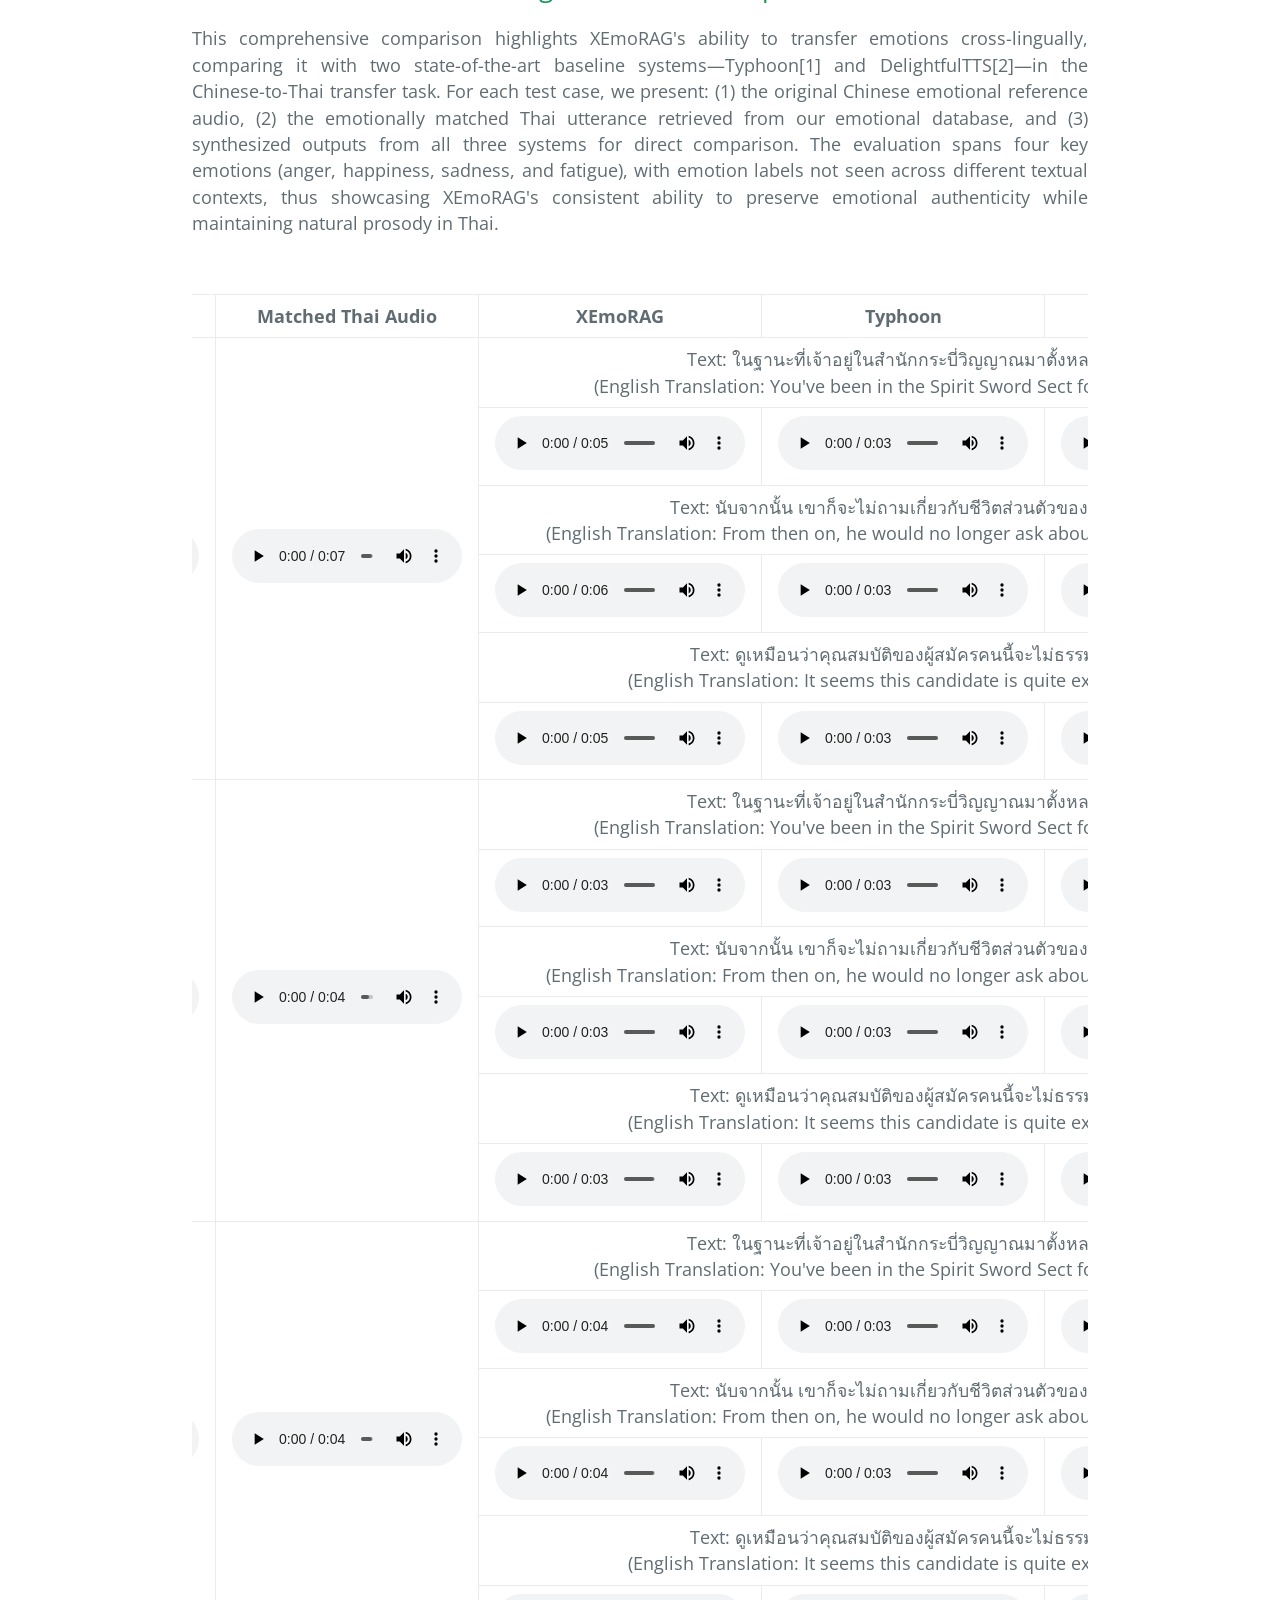
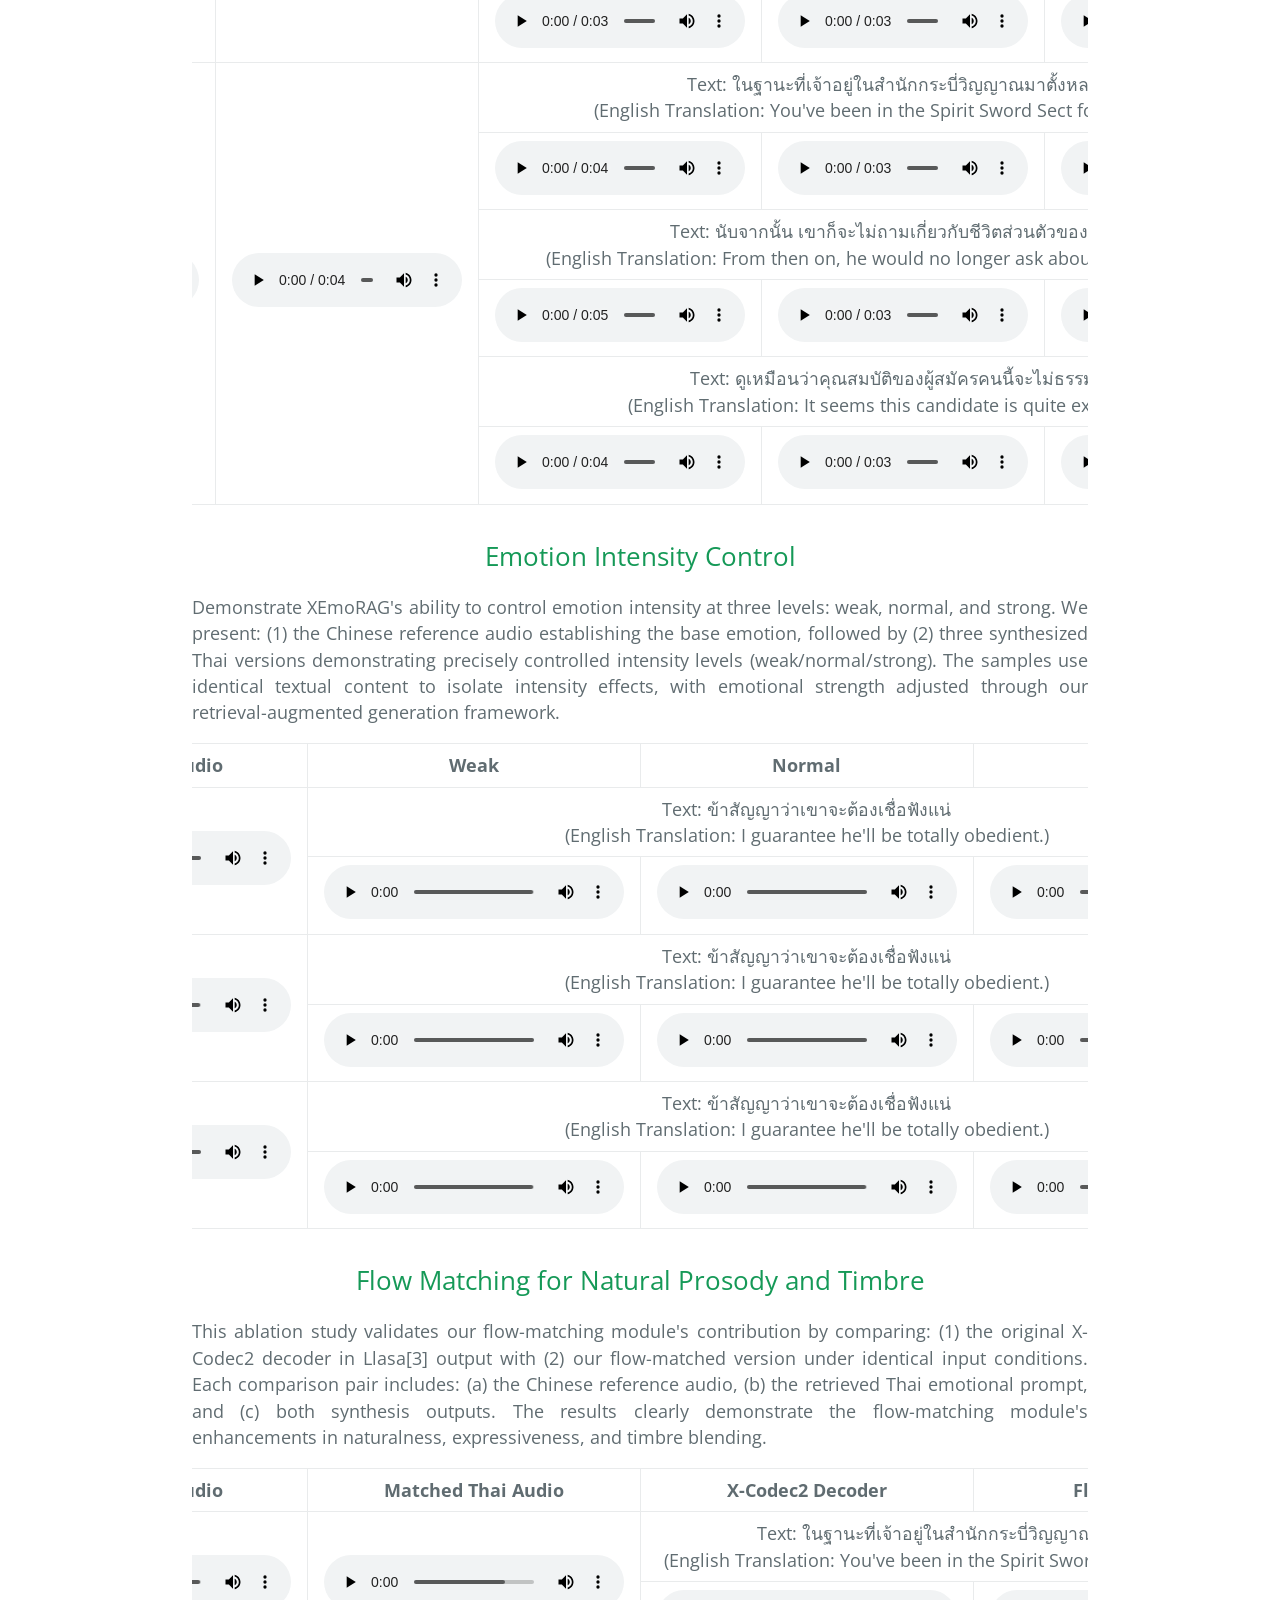
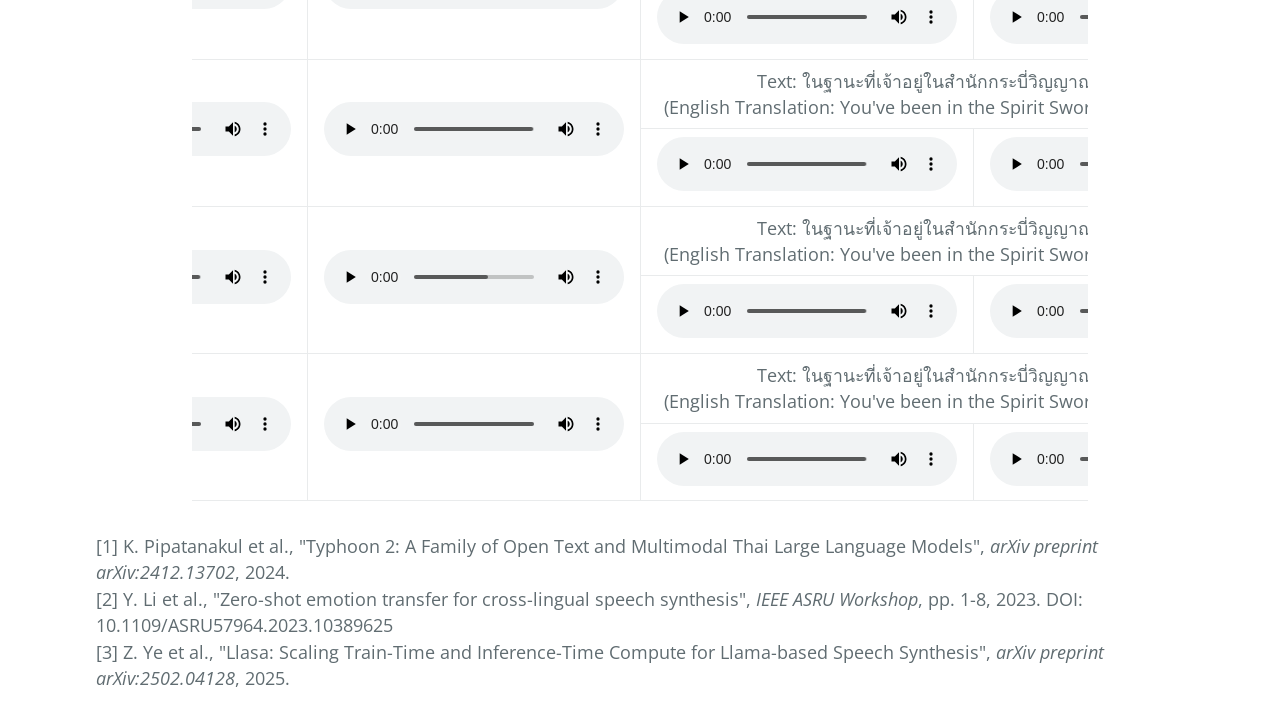
==== commit 71f8f12f: "table1 and xcodec docoder" ====
--- a/index.html
+++ b/index.html
@@ -60,7 +60,7 @@
     <!-- <h2 style="text-align: center;">Comparison of Emotional behavior<a name="Comparison"></a></h2> -->
 
     <!-- <table style="display: flex; justify-content: center;"> -->
-    <!-- <table style="width: 1200px; table-layout: fixed; border-collapse: collapse;" border="1"> -->
+    <!-- <table style="width: 1230px; table-layout: fixed; border-collapse: collapse;" border="1"> -->
     <table style="display: flex; justify-content: center;">
       <tbody id="v2st-body">
       </tbody>
@@ -76,7 +76,7 @@
 
 
     <h2 style="text-align: center;">Flow Matching for Natural Prosody and Timbre<a name="Comparison"></a></h2>
-    <p style="text-align: justify;"> This ablation study validates our flow-matching module's contribution by comparing: (1) the original X-Codec2 in Llasa<span class="citation">[3]</span> output with (2) our flow-matched version under identical input conditions. Each comparison pair includes: (a) the Chinese reference audio, (b) the retrieved Thai emotional prompt, and (c) both synthesis outputs. The results clearly demonstrate the flow-matching module's enhancements in naturalness, expressiveness, and  timbre blending.</p>
+    <p style="text-align: justify;"> This ablation study validates our flow-matching module's contribution by comparing: (1) the original X-Codec2 decoder in Llasa<span class="citation">[3]</span> output with (2) our flow-matched version under identical input conditions. Each comparison pair includes: (a) the Chinese reference audio, (b) the retrieved Thai emotional prompt, and (c) both synthesis outputs. The results clearly demonstrate the flow-matching module's enhancements in naturalness, expressiveness, and  timbre blending.</p>
     <table style="display: flex; justify-content: center;">
       <tbody id="v2s-body">
       </tbody>
@@ -103,9 +103,12 @@
 
           <!-- Sample for 1.wav -->
           <tr>
-            <td rowspan="6"><audio controls style="max-width: 250px;", src="raw/table1/proposed/VCF1_240111_fatigue/VCF1_240111.wav"></audio></td>
-            <td rowspan="6"><audio controls style="max-width: 250px;" src="raw/table1/proposed/VCF1_240111_fatigue/210016.wav"></audio></td>
-            <td colspan="3" style="text-align: center;">Text: ในฐานะที่เจ้าอยู่ในสำนักกระบี่วิญญาณมาตั้งหลายปี</td>
+            <td rowspan="6"><audio controls style="max-width: 230px;", src="raw/table1/proposed/VCF1_240111_fatigue/VCF1_240111.wav"></audio></td>
+            <td rowspan="6"><audio controls style="max-width: 230px;" src="raw/table1/proposed/VCF1_240111_fatigue/210016.wav"></audio></td>            
+            <td colspan="3" style="text-align: center;">
+              Text: ในฐานะที่เจ้าอยู่ในสำนักกระบี่วิญญาณมาตั้งหลายปี<br>
+              (English Translation: You've been in the Spirit Sword Sect for many years.)
+            </td>
           </tr>  
           <tr>
             <td><audio controls style="max-width: 250px;" src="raw/table1/proposed/VCF1_240111_fatigue/VCF1_240111_210016_54.wav"></audio></td>
@@ -113,7 +116,11 @@
             <td><audio controls style="max-width: 250px;" src="raw/table1/delightfulTTS/210016_54.wav"></audio></td>
           </tr>  
           <tr>
-            <td colspan="3" style="text-align: center;">Text: นับจากนั้น เขาก็จะไม่ถามเกี่ยวกับชีวิตส่วนตัวของเจ้าอีก</td>
+           <td colspan="3" style="text-align: center;">
+  Text: นับจากนั้น เขาก็จะไม่ถามเกี่ยวกับชีวิตส่วนตัวของเจ้าอีก<br>
+  (English Translation: From then on, he would no longer ask about your personal life.)
+</td>
+
           </tr>
           <tr>
             <td><audio controls style="max-width: 250px;" src="raw/table1/proposed/VCF1_240111_fatigue/VCF1_240111_210016_80.wav"></audio></td>
@@ -121,7 +128,11 @@
             <td><audio controls style="max-width: 250px;" src="raw/table1/delightfulTTS/210016_80.wav"></audio></td>
           </tr>
           <tr>
-            <td colspan="3" style="text-align: center;">Text: ดูเหมือนว่าคุณสมบัติของผู้สมัครคนนี้จะไม่ธรรมดา</td>
+            <td colspan="3" style="text-align: center;">
+  Text: ดูเหมือนว่าคุณสมบัติของผู้สมัครคนนี้จะไม่ธรรมดา<br>
+  (English Translation: It seems this candidate is quite exceptional.)
+</td>
+
           </tr>
           <tr>
             <td><audio controls style="max-width: 250px;" src="raw/table1/proposed/VCF1_240111_fatigue/VCF1_240111_210016_67.wav"></audio></td>
@@ -130,9 +141,13 @@
 
           <!-- Sample for 2.wav -->
           <tr>
-            <td rowspan="6"><audio controls style="max-width: 250px;" src="raw/table1/proposed/VCF1_150046_intense_angry/VCF1_150046.wav"></audio></td>
-            <td rowspan="6"><audio controls style="max-width: 250px;" src="raw/table1/proposed/VCF1_150046_intense_angry/320146.wav"></audio></td>
-            <td colspan="3" style="text-align: center;">Text: ในฐานะที่เจ้าอยู่ในสำนักกระบี่วิญญาณมาตั้งหลายปี</td>
+            <td rowspan="6"><audio controls style="max-width: 230px;" src="raw/table1/proposed/VCF1_150046_intense_angry/VCF1_150046.wav"></audio></td>
+            <td rowspan="6"><audio controls style="max-width: 230px;" src="raw/table1/proposed/VCF1_150046_intense_angry/320146.wav"></audio></td>
+<td colspan="3" style="text-align: center;">
+  Text: ในฐานะที่เจ้าอยู่ในสำนักกระบี่วิญญาณมาตั้งหลายปี<br>
+  (English Translation: You've been in the Spirit Sword Sect for many years.)
+</td>
+
           </tr>  
           <tr>
             <td><audio controls style="max-width: 250px;" src="raw/table1/proposed/VCF1_150046_intense_angry/VCF1_150046_320146_54.wav"></audio></td>
@@ -140,7 +155,11 @@
             <td><audio controls style="max-width: 250px;" src="raw/table1/delightfulTTS/320146_54.wav"></audio></td>
           </tr>  
           <tr>
-            <td colspan="3" style="text-align: center;">Text: นับจากนั้น เขาก็จะไม่ถามเกี่ยวกับชีวิตส่วนตัวของเจ้าอีก</td>
+           <td colspan="3" style="text-align: center;">
+  Text: นับจากนั้น เขาก็จะไม่ถามเกี่ยวกับชีวิตส่วนตัวของเจ้าอีก<br>
+  (English Translation: From then on, he would no longer ask about your personal life.)
+</td>
+
           </tr>
           <tr>
             <td><audio controls style="max-width: 250px;" src="raw/table1/proposed/VCF1_150046_intense_angry/VCF1_150046_320146_80.wav"></audio></td>
@@ -148,7 +167,11 @@
             <td><audio controls style="max-width: 250px;" src="raw/table1/delightfulTTS/320146_80.wav"></audio></td>
           </tr>
           <tr>
-            <td colspan="3" style="text-align: center;">Text: ดูเหมือนว่าคุณสมบัติของผู้สมัครคนนี้จะไม่ธรรมดา</td>
+            <td colspan="3" style="text-align: center;">
+  Text: ดูเหมือนว่าคุณสมบัติของผู้สมัครคนนี้จะไม่ธรรมดา<br>
+  (English Translation: It seems this candidate is quite exceptional.)
+</td>
+
           </tr>
           <tr>
             <td><audio controls style="max-width: 250px;" src="raw/table1/proposed/VCF1_150046_intense_angry/VCF1_150046_320146_67.wav"></audio></td>
@@ -159,9 +182,13 @@
 
           <!-- Sample for 3.wav -->
           <tr>
-            <td rowspan="6"><audio controls style="max-width: 250px;" src="raw/table1/proposed/VCF1_010435_intense_happy/VCF1_010435.wav"></audio></td>
-            <td rowspan="6"><audio controls style="max-width: 250px;" src="raw/table1/proposed/VCF1_010435_intense_happy/310051.wav"></audio></td>
-            <td colspan="3" style="text-align: center;">Text: ในฐานะที่เจ้าอยู่ในสำนักกระบี่วิญญาณมาตั้งหลายปี</td>
+            <td rowspan="6"><audio controls style="max-width: 230px;" src="raw/table1/proposed/VCF1_010435_intense_happy/VCF1_010435.wav"></audio></td>
+            <td rowspan="6"><audio controls style="max-width: 230px;" src="raw/table1/proposed/VCF1_010435_intense_happy/310051.wav"></audio></td>
+<td colspan="3" style="text-align: center;">
+  Text: ในฐานะที่เจ้าอยู่ในสำนักกระบี่วิญญาณมาตั้งหลายปี<br>
+  (English Translation: You've been in the Spirit Sword Sect for many years.)
+</td>
+
           </tr>  
           <tr>
             <td><audio controls style="max-width: 250px;" src="raw/table1/proposed/VCF1_010435_intense_happy/VCF1_010435_310051_54.wav"></audio></td>
@@ -169,7 +196,11 @@
             <td><audio controls style="max-width: 250px;" src="raw/table1/delightfulTTS/310051_54.wav"></audio></td>
           </tr>  
           <tr>
-            <td colspan="3" style="text-align: center;">Text: นับจากนั้น เขาก็จะไม่ถามเกี่ยวกับชีวิตส่วนตัวของเจ้าอีก</td>
+           <td colspan="3" style="text-align: center;">
+  Text: นับจากนั้น เขาก็จะไม่ถามเกี่ยวกับชีวิตส่วนตัวของเจ้าอีก<br>
+  (English Translation: From then on, he would no longer ask about your personal life.)
+</td>
+
           </tr>
           <tr>
             <td><audio controls style="max-width: 250px;" src="raw/table1/proposed/VCF1_010435_intense_happy/VCF1_010435_310051_80.wav"></audio></td>
@@ -177,7 +208,11 @@
             <td><audio controls style="max-width: 250px;" src="raw/table1/delightfulTTS/310051_80.wav"></audio></td>
           </tr>
           <tr>
-            <td colspan="3" style="text-align: center;">Text: ดูเหมือนว่าคุณสมบัติของผู้สมัครคนนี้จะไม่ธรรมดา</td>
+            <td colspan="3" style="text-align: center;">
+  Text: ดูเหมือนว่าคุณสมบัติของผู้สมัครคนนี้จะไม่ธรรมดา<br>
+  (English Translation: It seems this candidate is quite exceptional.)
+</td>
+
           </tr>
           <tr>
             <td><audio controls style="max-width: 250px;" src="raw/table1/proposed/VCF1_010435_intense_happy/VCF1_010435_310051_67.wav"></audio></td>
@@ -187,9 +222,13 @@
 
      <!-- Sample for 4.wav -->
           <tr>
-            <td rowspan="6"><audio controls style="max-width: 250px;" src="raw/table1/proposed/VCF1_210227_intense_sad/VCF1_210227.wav"></audio></td>
-            <td rowspan="6"><audio controls style="max-width: 250px;" src="raw/table1/proposed/VCF1_210227_intense_sad/330033.wav"></audio></td>
-            <td colspan="3" style="text-align: center;">Text: ในฐานะที่เจ้าอยู่ในสำนักกระบี่วิญญาณมาตั้งหลายปี</td>
+            <td rowspan="6"><audio controls style="max-width: 230px;" src="raw/table1/proposed/VCF1_210227_intense_sad/VCF1_210227.wav"></audio></td>
+            <td rowspan="6"><audio controls style="max-width: 230px;" src="raw/table1/proposed/VCF1_210227_intense_sad/330033.wav"></audio></td>
+<td colspan="3" style="text-align: center;">
+  Text: ในฐานะที่เจ้าอยู่ในสำนักกระบี่วิญญาณมาตั้งหลายปี<br>
+  (English Translation: You've been in the Spirit Sword Sect for many years.)
+</td>
+
           </tr>  
           <tr>
             <td><audio controls style="max-width: 250px;" src="raw/table1/proposed/VCF1_210227_intense_sad/VCF1_210227_330033_54.wav"></audio></td>
@@ -197,7 +236,11 @@
             <td><audio controls style="max-width: 250px;" src="raw/table1/delightfulTTS/330033_54.wav"></audio></td>
           </tr>  
           <tr>
-            <td colspan="3" style="text-align: center;">Text: นับจากนั้น เขาก็จะไม่ถามเกี่ยวกับชีวิตส่วนตัวของเจ้าอีก</td>
+           <td colspan="3" style="text-align: center;">
+  Text: นับจากนั้น เขาก็จะไม่ถามเกี่ยวกับชีวิตส่วนตัวของเจ้าอีก<br>
+  (English Translation: From then on, he would no longer ask about your personal life.)
+</td>
+
           </tr>
           <tr>
             <td><audio controls style="max-width: 250px;" src="raw/table1/proposed/VCF1_210227_intense_sad/VCF1_210227_330033_80.wav"></audio></td>
@@ -205,7 +248,11 @@
             <td><audio controls style="max-width: 250px;" src="raw/table1/delightfulTTS/330033_80.wav"></audio></td>
           </tr>
           <tr>
-            <td colspan="3" style="text-align: center;">Text: ดูเหมือนว่าคุณสมบัติของผู้สมัครคนนี้จะไม่ธรรมดา</td>
+            <td colspan="3" style="text-align: center;">
+  Text: ดูเหมือนว่าคุณสมบัติของผู้สมัครคนนี้จะไม่ธรรมดา<br>
+  (English Translation: It seems this candidate is quite exceptional.)
+</td>
+
           </tr>
           <tr>
             <td><audio controls style="max-width: 250px;" src="raw/table1/proposed/VCF1_210227_intense_sad/VCF1_210227_330033_67.wav"></audio></td>
@@ -241,7 +288,11 @@
           <!-- Sample for 1.wav -->
           <tr>
              <td rowspan="2"><audio controls src="raw/table2/angry/VCF1_150046.wav"></audio></td>
-            <td colspan="3" style="text-align: center;">Text: ข้าสัญญาว่าเขาจะต้องเชื่อฟังแน่</td>
+            <td colspan="3" style="text-align: center;">
+  Text: ข้าสัญญาว่าเขาจะต้องเชื่อฟังแน่<br>
+  (English Translation: I guarantee he'll be totally obedient.)
+</td>
+
           </tr>  
           <tr>
             <td><audio controls src="raw/table2/angry/weak_VCF1_150046_020001_52.wav"></audio></td>
@@ -253,7 +304,11 @@
           <!-- Sample for 2.wav -->
           <tr>
              <td rowspan="2"><audio controls src="raw/table2/happy/VCF1_010435.wav"></audio></td>
-            <td colspan="3" style="text-align: center;">Text: ข้าสัญญาว่าเขาจะต้องเชื่อฟังแน่</td>
+            <td colspan="3" style="text-align: center;">
+  Text: ข้าสัญญาว่าเขาจะต้องเชื่อฟังแน่<br>
+  (English Translation: I guarantee he'll be totally obedient.)
+</td>
+
           </tr>  
           <tr>
             <td><audio controls src="raw/table2/happy/weak_VCF1_010435_010399_52.wav"></audio></td>
@@ -266,7 +321,11 @@
           <!-- Sample for 3.wav -->
           <tr>
              <td rowspan="2"><audio controls src="raw/table2/sad/VCF1_210227.wav"></audio></td>
-            <td colspan="3" style="text-align: center;">Text: ข้าสัญญาว่าเขาจะต้องเชื่อฟังแน่</td>
+            <td colspan="3" style="text-align: center;">
+  Text: ข้าสัญญาว่าเขาจะต้องเชื่อฟังแน่<br>
+  (English Translation: I guarantee he'll be totally obedient.)
+</td>
+
           </tr>  
           <tr>
             <td><audio controls src="raw/table2/sad/weak_VCF1_210227_040119_52.wav"></audio></td>
@@ -292,7 +351,7 @@
           <tr>
             <th>Chinese Ref Audio</th>
             <th>Matched Thai Audio</th>
-            <th>X-Codec2</th>
+            <th>X-Codec2 Decoder</th>
             <th>Flow-matching</th>
           </tr>
         </thead>
@@ -302,7 +361,11 @@
           <tr>
             <td rowspan="2"><audio controls src="raw/table1/proposed/VCF1_240111_fatigue/VCF1_240111.wav"></audio></td>
             <td rowspan="2"><audio controls src="raw/table1/proposed/VCF1_240111_fatigue/210016.wav"></audio></td>
-            <td colspan="2" style="text-align: center;">Text: ในฐานะที่เจ้าอยู่ในสำนักกระบี่วิญญาณมาตั้งหลายปี</td>
+            <td colspan="2" style="text-align: center;">
+  Text: ในฐานะที่เจ้าอยู่ในสำนักกระบี่วิญญาณมาตั้งหลายปี<br>
+  (English Translation: You've been in the Spirit Sword Sect for many years.)
+</td>
+
           </tr>  
           <tr>
             <td><audio controls src="raw/table3/VCF1_240111_210016_54.wav"></audio></td>
@@ -313,7 +376,11 @@
           <tr>
             <td rowspan="2"><audio controls src="raw/table1/proposed/VCF1_150046_intense_angry/VCF1_150046.wav"></audio></td>
             <td rowspan="2"><audio controls src="raw/table1/proposed/VCF1_150046_intense_angry/320146.wav"></audio></td>
-            <td colspan="2" style="text-align: center;">Text: ในฐานะที่เจ้าอยู่ในสำนักกระบี่วิญญาณมาตั้งหลายปี</td>
+            <td colspan="2" style="text-align: center;">
+  Text: ในฐานะที่เจ้าอยู่ในสำนักกระบี่วิญญาณมาตั้งหลายปี<br>
+  (English Translation: You've been in the Spirit Sword Sect for many years.)
+</td>
+
           </tr>  
 
           <tr>
@@ -325,7 +392,11 @@
           <tr>
             <td rowspan="2"><audio controls src="raw/table1/proposed/VCF1_010435_intense_happy/VCF1_010435.wav"></audio></td>
             <td rowspan="2"><audio controls src="raw/table1/proposed/VCF1_010435_intense_happy/310051.wav"></audio></td>
-            <td colspan="2" style="text-align: center;">Text: ในฐานะที่เจ้าอยู่ในสำนักกระบี่วิญญาณมาตั้งหลายปี</td>
+            <td colspan="2" style="text-align: center;">
+  Text: ในฐานะที่เจ้าอยู่ในสำนักกระบี่วิญญาณมาตั้งหลายปี<br>
+  (English Translation: You've been in the Spirit Sword Sect for many years.)
+</td>
+
           </tr>  
 
           <tr>
@@ -339,7 +410,11 @@
           <tr>
             <td rowspan="2"><audio controls src="raw/table1/proposed/VCF1_210227_intense_sad/VCF1_210227.wav"></audio></td>
             <td rowspan="2"><audio controls src="raw/table1/proposed/VCF1_210227_intense_sad/330033.wav"></audio></td>
-            <td colspan="2" style="text-align: center;">Text: ในฐานะที่เจ้าอยู่ในสำนักกระบี่วิญญาณมาตั้งหลายปี</td>
+            <td colspan="2" style="text-align: center;">
+  Text: ในฐานะที่เจ้าอยู่ในสำนักกระบี่วิญญาณมาตั้งหลายปี<br>
+  (English Translation: You've been in the Spirit Sword Sect for many years.)
+</td>
+
           </tr>  
           <tr>
             <td><audio controls src="raw/table3/VCF1_210227_330033_54.wav"></audio></td>
